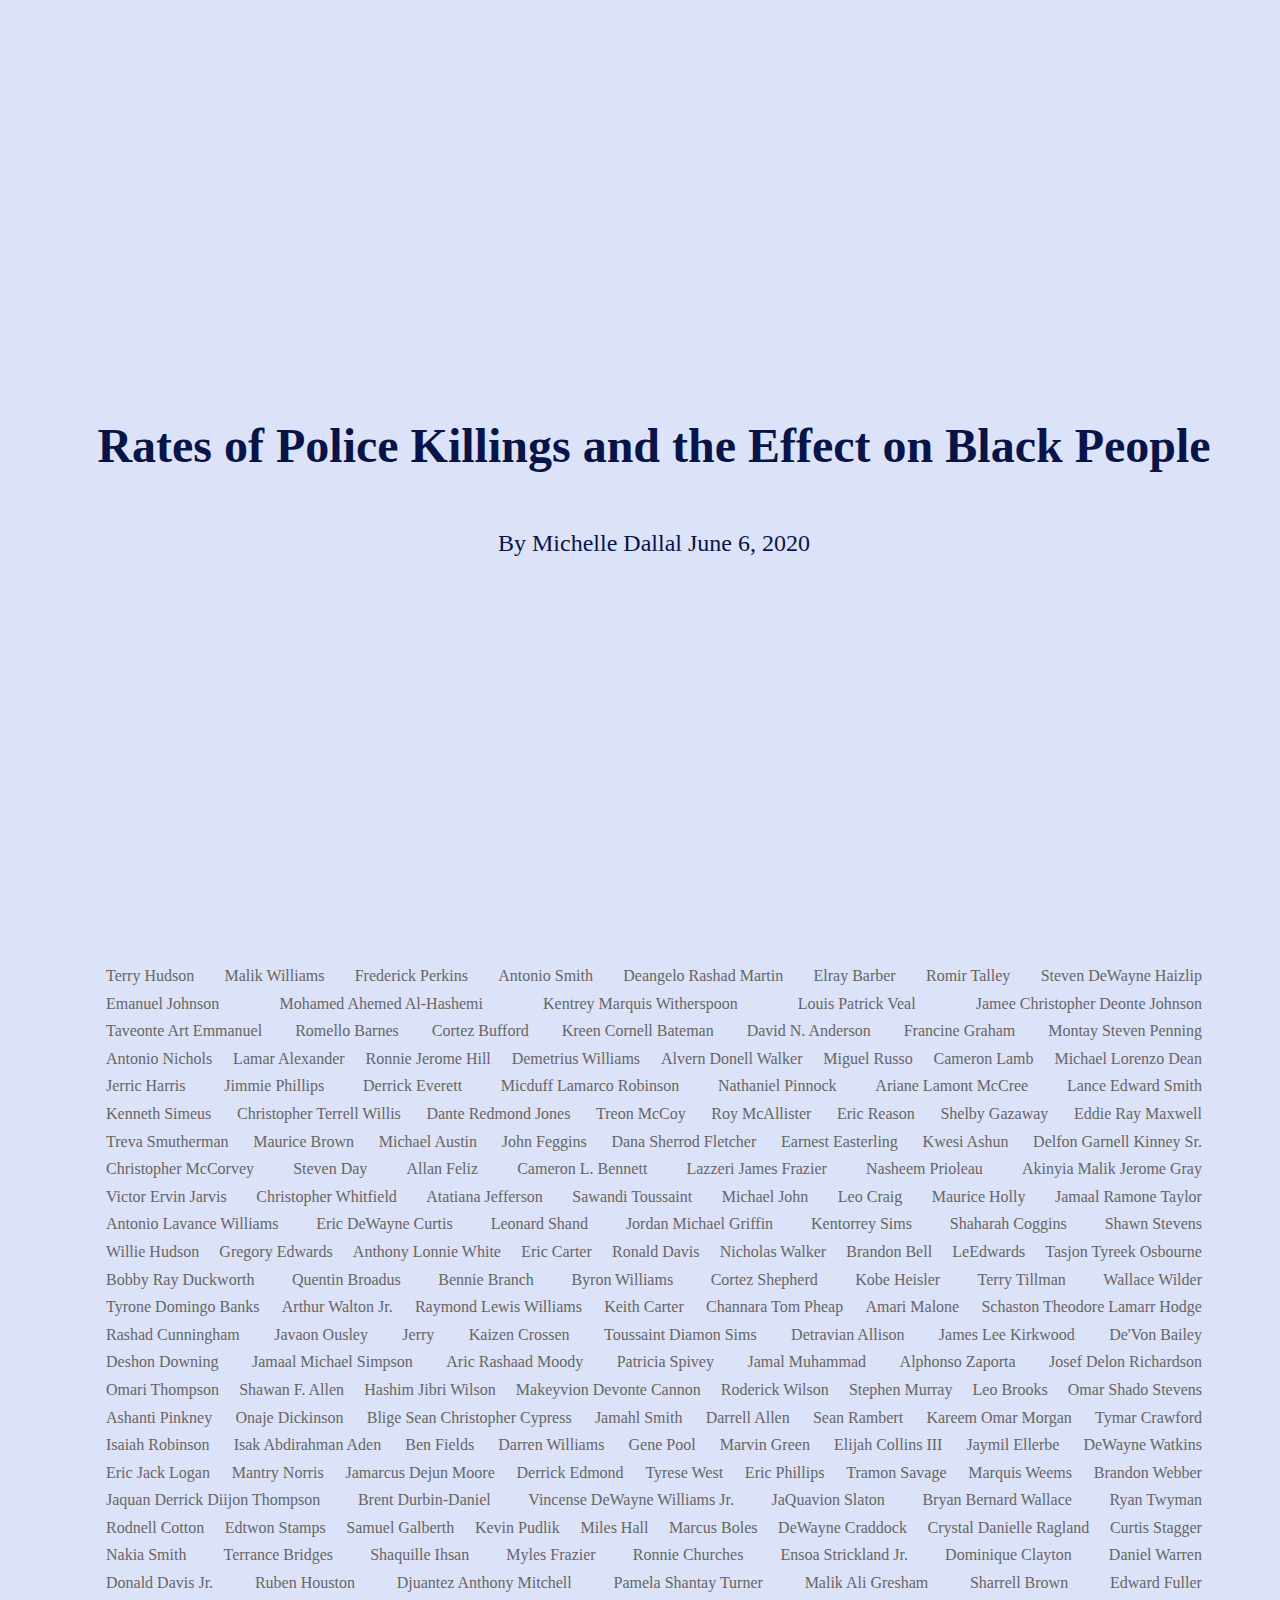
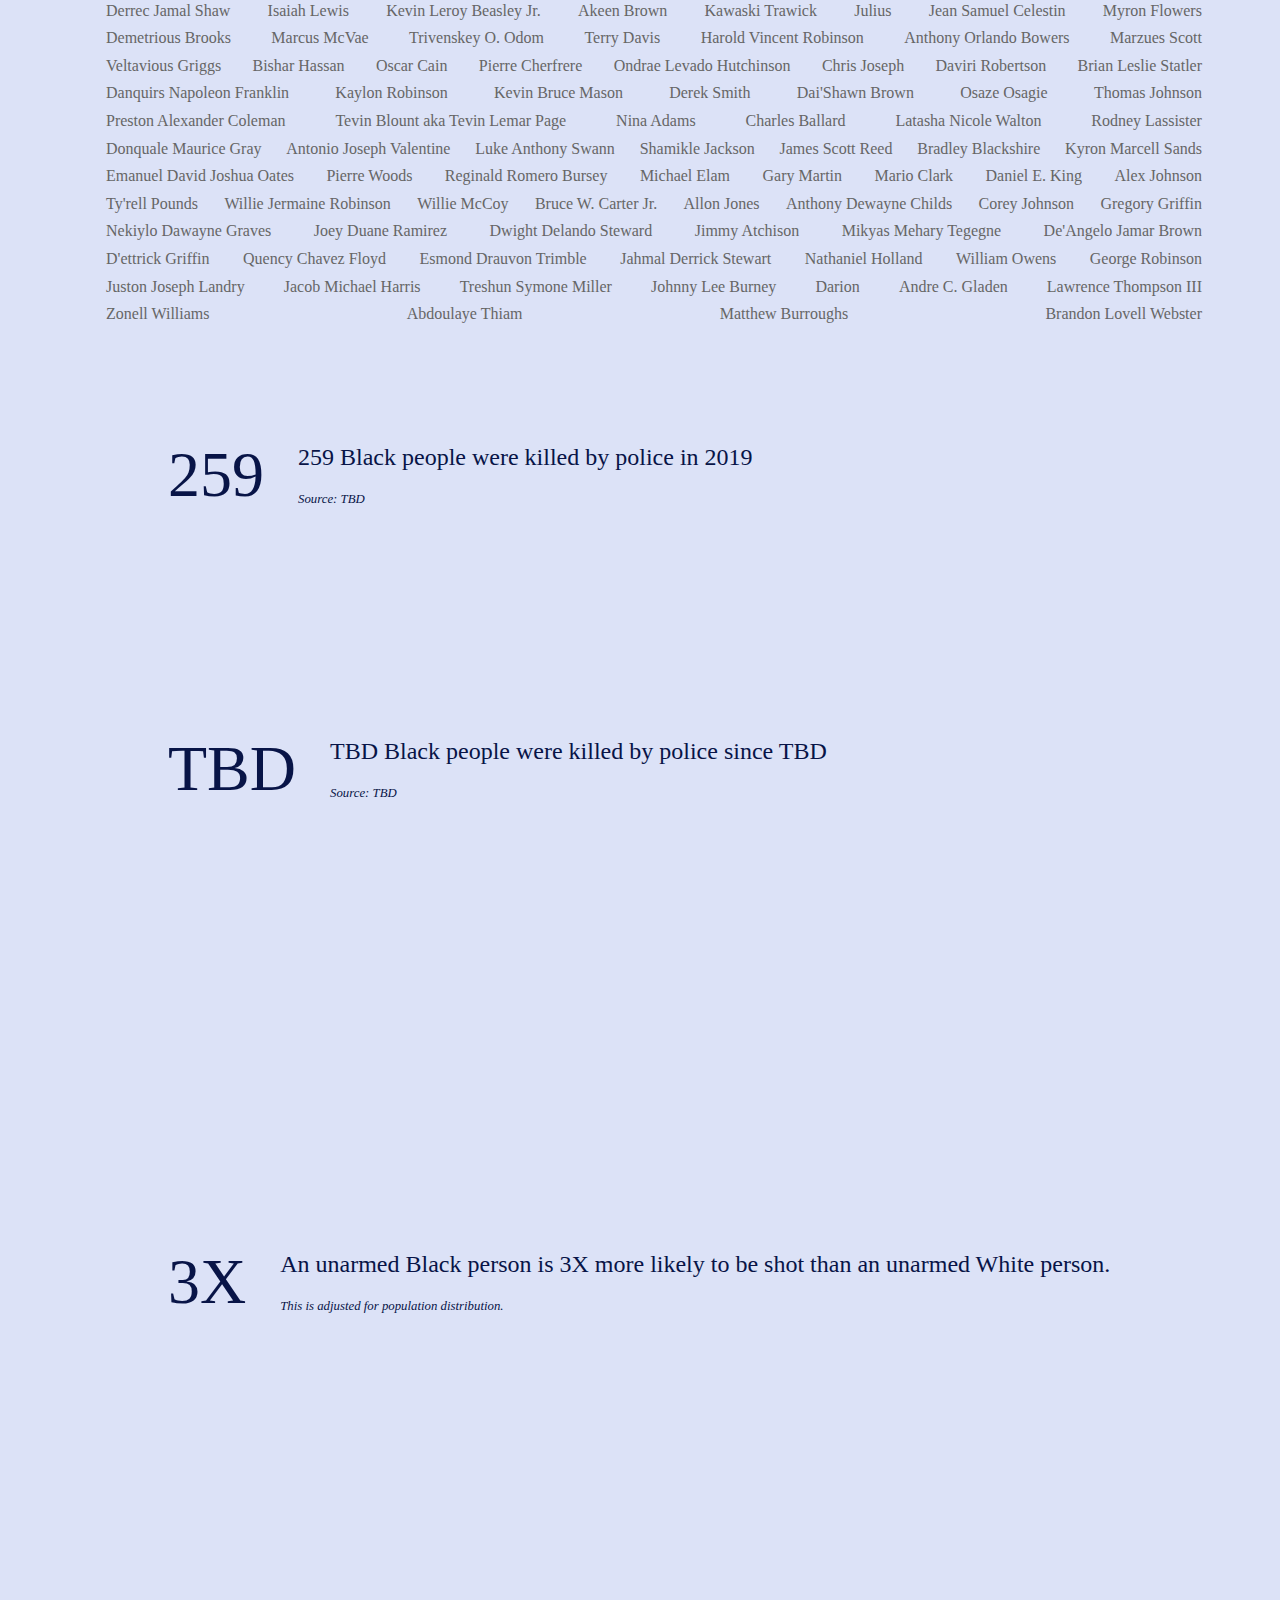
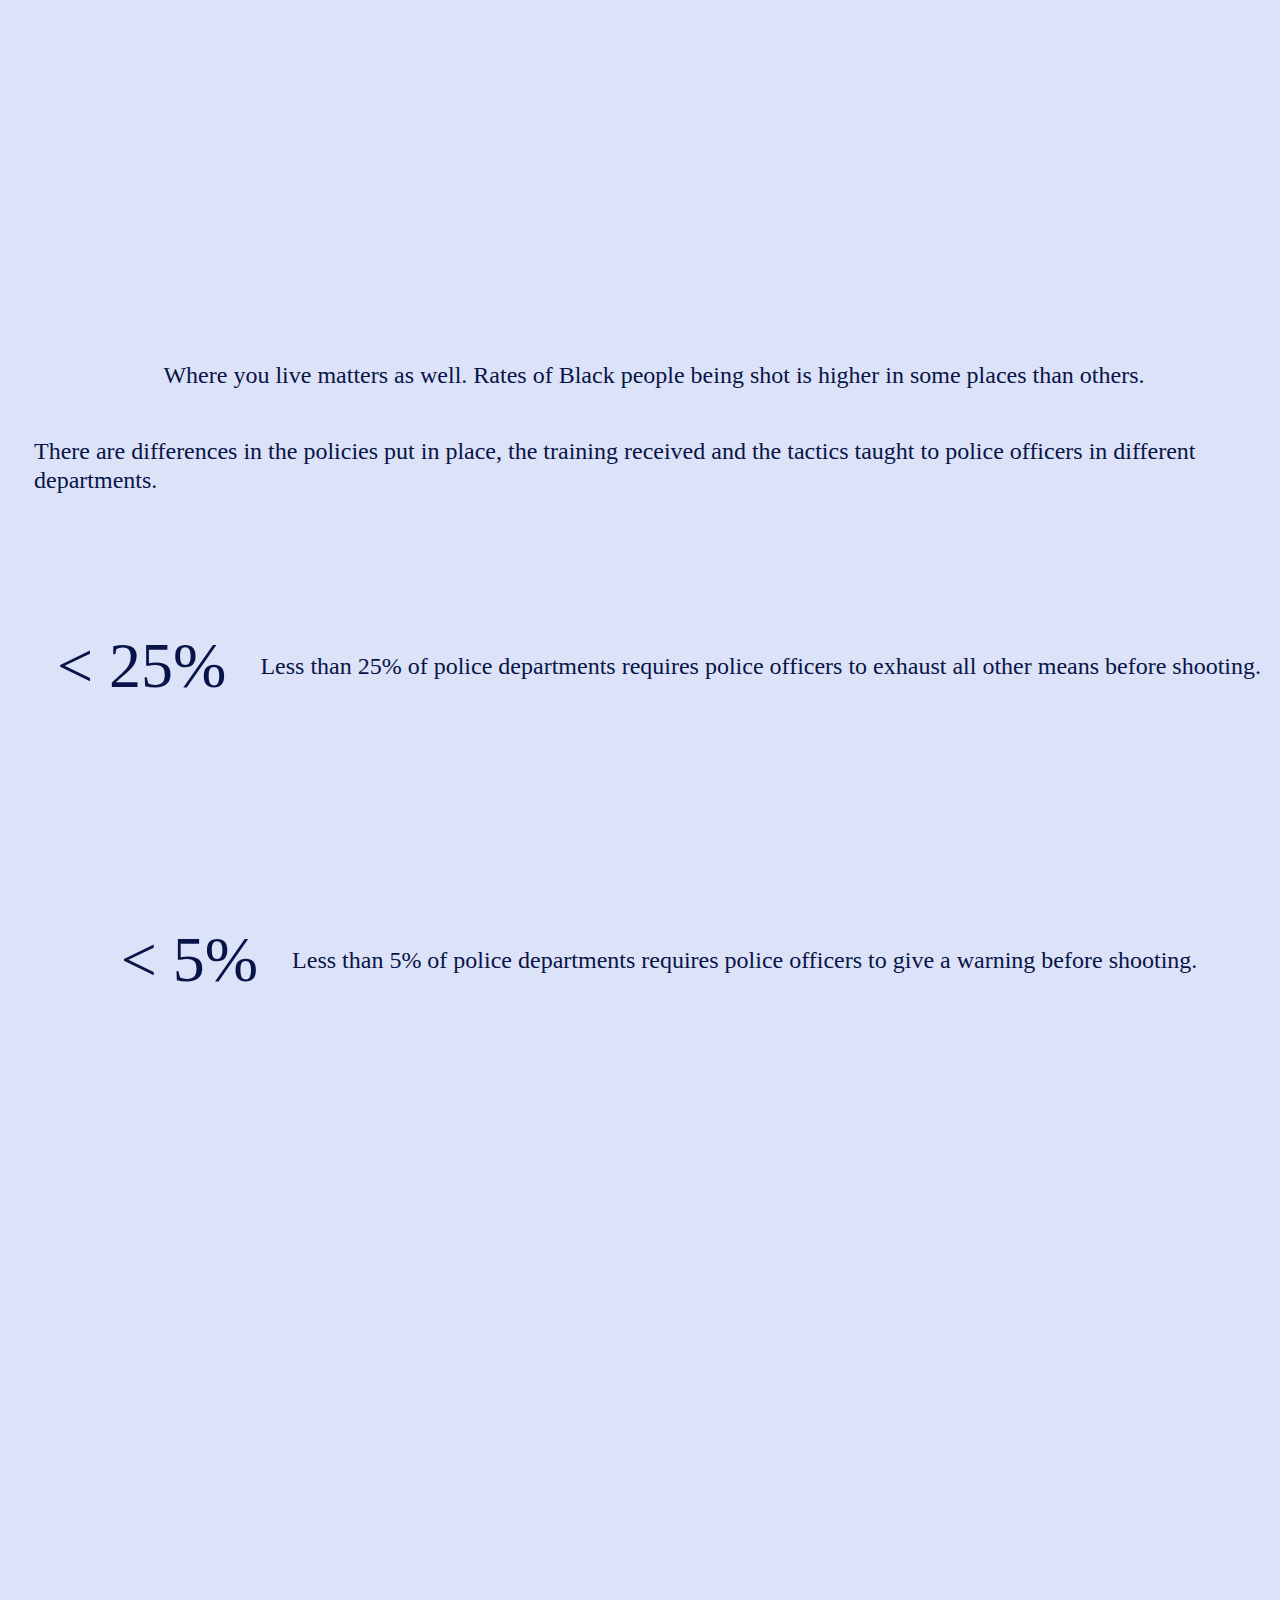
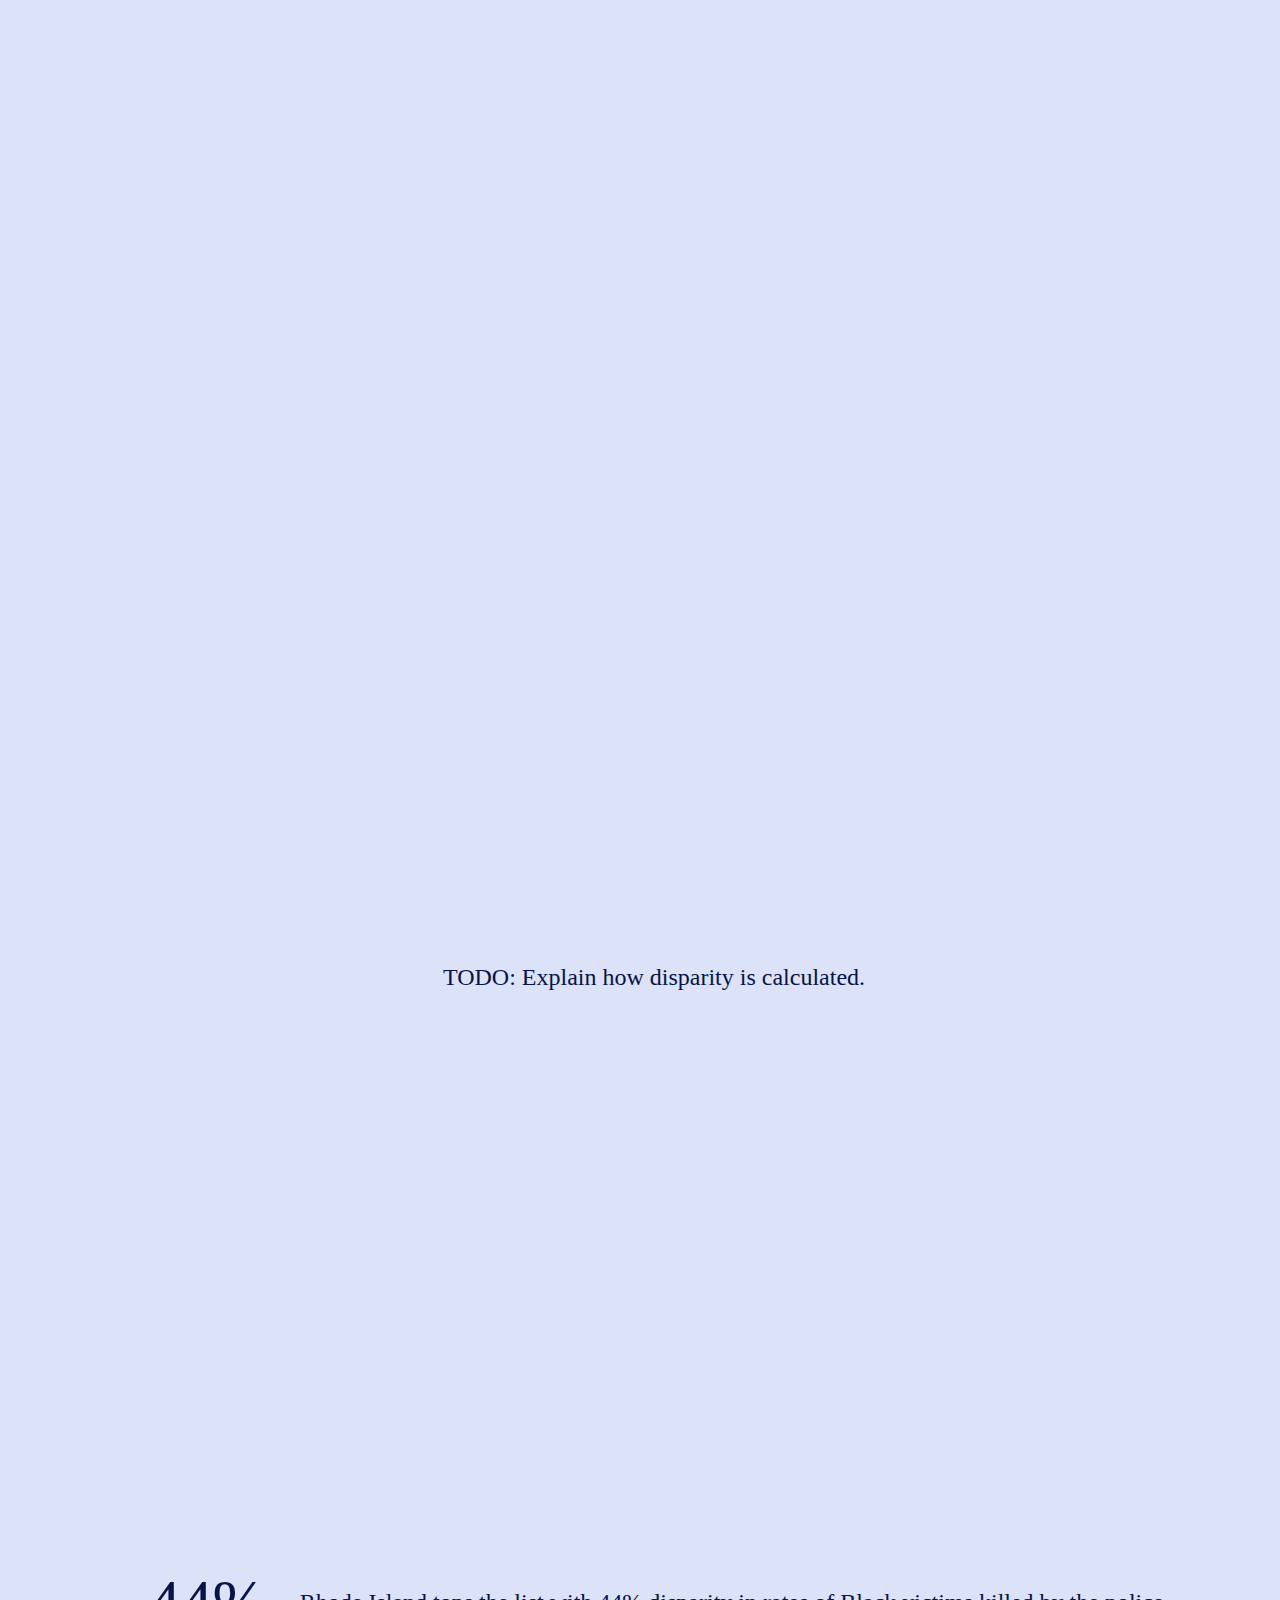
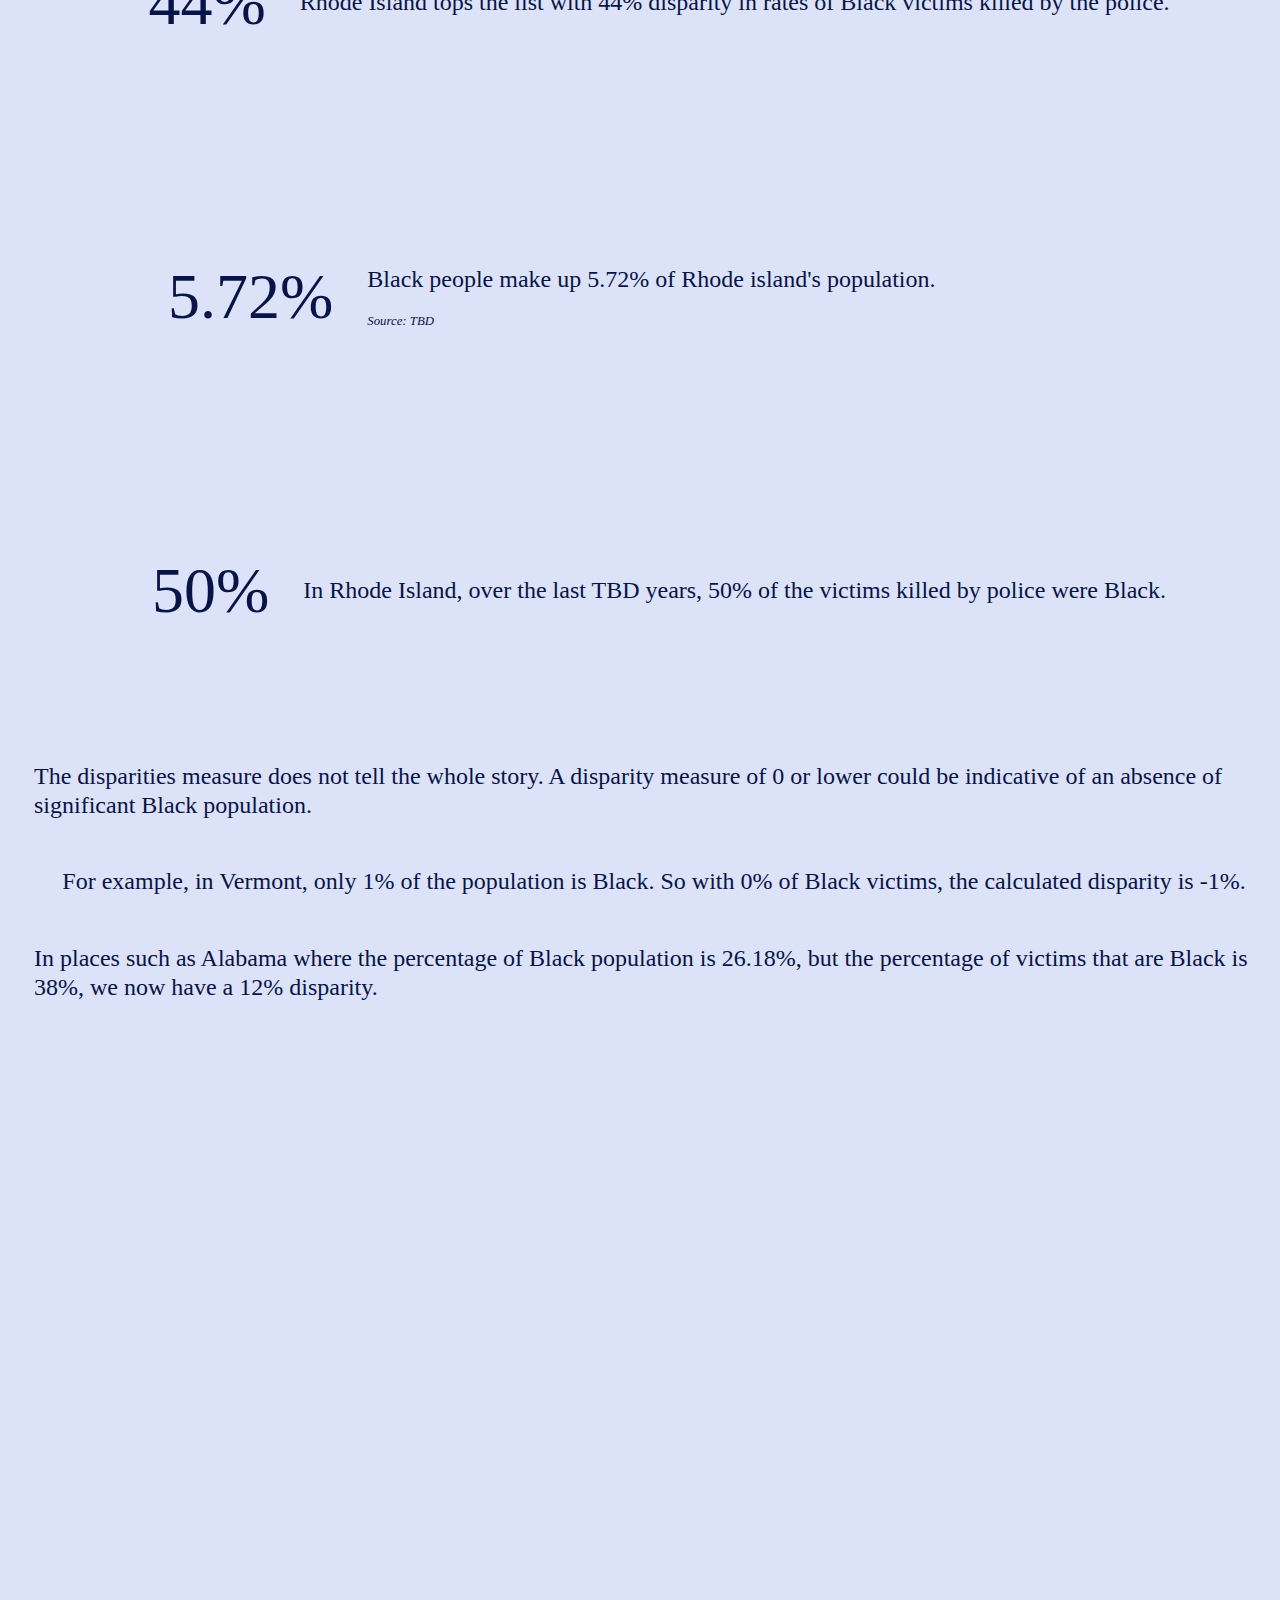
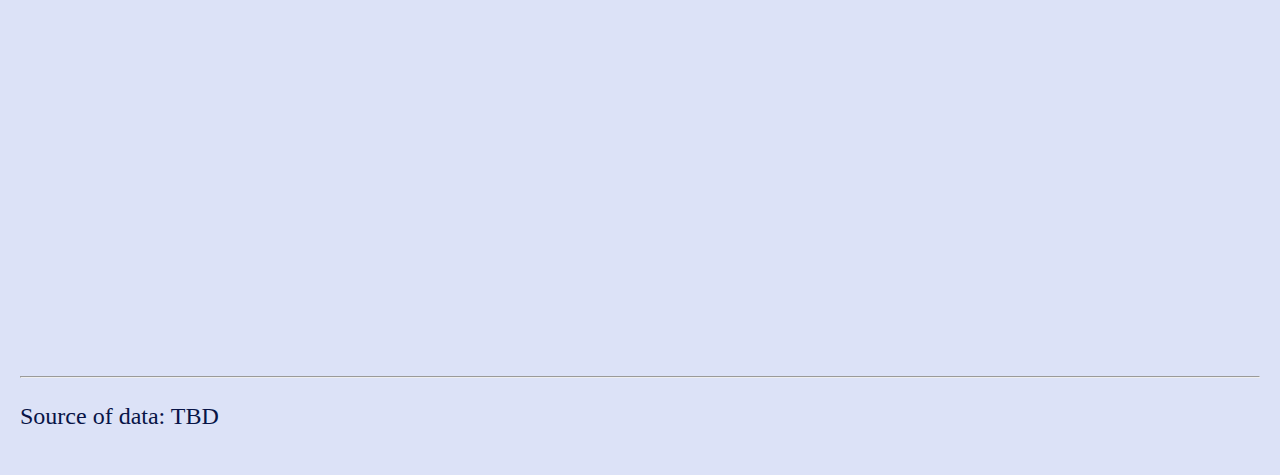
==== index.html @ e7ee2ba1 "Changes" ====
<!DOCTYPE html>
<html lang="en" dir="ltr">
  <head>
    <meta charset="utf-8">
    <title>Rates of Police Killings and the Effect on Black People</title>
    <link rel="stylesheet" href="./css/styles.css">
    <script src="./js/script.js" charset="utf-8"></script>
  </head>
  <body>
    <section class="slide">
      <h1>Rates of Police Killings and the Effect on Black People</h1>
      <p class="byline">By Michelle Dallal June 6, 2020</p>
    </section>
    <section class="slide">
      <div id="nameroll"></div>
      <div class="stats">
        <div class="big-number">259</div>
        <div class="finding">
          <p>259 Black people were killed by police in 2019</p>
          <p class="footnote">Source: TBD</p>
        </div>
      </div>
      <div class="stats">
        <div class="big-number">TBD</div>
        <div class="finding">
          <p>TBD Black people were killed by police since TBD</p>
          <p class="footnote">Source: TBD</p>
        </div>
      </div>
    </section>
    <section class="slide">
     <div class="stats">
       <div class="big-number">3X</div>
       <div class="finding">
         <p>An unarmed Black person is 3X more likely to be shot than an unarmed White person.</p>
         <p class="footnote">This is adjusted for population distribution.</p>
       </div>
     </div>
      <iframe title="Unarmed or Armed by Race" aria-label="chart" id="datawrapper-chart-Phgy5" src="https://datawrapper.dwcdn.net/Phgy5/2/" scrolling="no" frameborder="0" style="width: 0; min-width: 100% !important; border: none;" height="223"></iframe>
      <script type="text/javascript">
        ! function() {
          "use strict";
          window.addEventListener("message", (function(a) {
            if (void 0 !== a.data["datawrapper-height"])
              for (var e in a.data["datawrapper-height"]) {
                var t = document.getElementById("datawrapper-chart-" + e) || document.querySelector("iframe[src*='" + e + "']");
                t && (t.style.height = a.data["datawrapper-height"][e] + "px")
              }
          }))
        }();
      </script>
    </section>
   <section class="slide">
     <p>Where you live matters as well. Rates of Black people being shot is higher in some places than others.</p>
     <p>There are differences in the policies put in place, the training received and the tactics taught to police officers in different departments.</p>
     <div class="stats">
       <div class="big-number">< 25%</div>
       <div class="finding">
         <p>Less than 25% of police departments requires police officers to exhaust all other means before shooting.</p>
       </div>
     </div>
     <div class="stats">
       <div class="big-number">< 5%</div>
       <div class="finding">
         <p>Less than 5% of police departments requires police officers to give a warning before shooting.</p>
       </div>
     </div>
    </section>
      <section class="slide">
      <iframe title="Black Population Compared to State Population" aria-label="chart" id="datawrapper-chart-8T4kw" src="https://datawrapper.dwcdn.net/8T4kw/2/" scrolling="no" frameborder="0" style="width: 0; min-width: 100% !important; border: none;"
      height="537"></iframe>
    <script type="text/javascript">
      ! function() {
        "use strict";
        window.addEventListener("message", (function(a) {
          if (void 0 !== a.data["datawrapper-height"])
            for (var e in a.data["datawrapper-height"]) {
              var t = document.getElementById("datawrapper-chart-" + e) || document.querySelector("iframe[src*='" + e + "']");
              t && (t.style.height = a.data["datawrapper-height"][e] + "px")
            }
        }))
      }();
    </script>
  </section>
  <section class="slide">
    <p>TODO: Explain how disparity is calculated.</p>
  </section>
  <section class="slide">
    <div class="stats">
      <div class="big-number">44%</div>
      <div class="finding">
        <p>Rhode Island tops the list with 44% disparity in rates of Black victims killed by the police.</p>
      </div>
    </div>
    <div class="stats">
      <div class="big-number">5.72%</div>
      <div class="finding">
        <p>Black people make up 5.72% of Rhode island's population.</p>
        <p class="footnote">Source: TBD</p>
      </div>
    </div>
    <div class="stats">
      <div class="big-number">50%</div>
      <div class="finding">
        <p>In Rhode Island, over the last TBD years, 50% of the victims killed by police were Black.</p>
      </div>
    </div>
    <p>The disparities measure does not tell the whole story. A disparity measure of 0 or lower could be indicative of an absence of significant Black population.</p>
    <p> For example, in Vermont, only 1% of the population is Black. So with 0% of Black victims, the calculated disparity is -1%. </p>
    <p>In places such as Alabama where the percentage of Black population is 26.18%, but the percentage of victims that are Black is 38%, we now have a 12% disparity.</p>
    </section>
    <section class="slide">
    <iframe title="Percent of Black Population vs Black Victims and the Disparity" aria-label="Dot Plot" id="datawrapper-chart-HoPaN" src="https://datawrapper.dwcdn.net/HoPaN/2/" scrolling="no" frameborder="0" style="width: 0; min-width: 100% !important; border: none;"
      height="139"></iframe>
    <script type="text/javascript">
      ! function() {
        "use strict";
        window.addEventListener("message", (function(a) {
          if (void 0 !== a.data["datawrapper-height"])
            for (var e in a.data["datawrapper-height"]) {
              var t = document.getElementById("datawrapper-chart-" + e) || document.querySelector("iframe[src*='" + e + "']");
              t && (t.style.height = a.data["datawrapper-height"][e] + "px")
            }
        }))
      }();
    </script>
  </section>
  <hr>
  <p>Source of data: TBD</p>
  </body>
</html>
---- css/styles.css ----
body {
  background: #DCE2F7;
  margin: 0;
  padding: 20px;
  color: #081447;
}

.slide {
  min-height: 100vh;
  width: 100%;
  display: flex;
  align-items: center;
  flex-direction: column;
  justify-content: center;
  padding: 14px;
}

h1 {
  font-size: 3em;
}

p {
  font-size: 1.5em;
  line-height: 1.2em;
}

#nameroll {
  width: 90%;
  display: flex;
  align-items: center;
  flex-direction: row;
  justify-content: space-between;
  flex-wrap: wrap;
}

p.names {
  color: #666;
  padding: 5px 10px;
  margin: 0;
  line-height: 1.1em;
  font-size: 1em;
}

p.names.hidden {
  opacity: 0
}

p.names.fade-in {
  animation: fadeIn ease 10s;
  -webkit-animation: fadeIn ease 10s;
  -moz-animation: fadeIn ease 10s;
  -o-animation: fadeIn ease 10s;
  -ms-animation: fadeIn ease 10s;
  animation-fill-mode: forwards;
}

@keyframes fadeIn {
  0% {
    opacity: 0;
  }

  100% {
    opacity: 1;
  }
}

div.stats {
  min-width: 80%;
  display: flex;
  align-items: center;
  flex-direction: row;
  margin: 100px 0;
}

div.stats div.big-number {
  font-size: 4em;
  white-space: nowrap;
  padding: 10px;
}

div.finding {
  padding: 10px 0 10px 24px;
  margin: 0;
  /* align-self: center; */
}

div.finding p {
  margin: 0;
}

div.finding p.footnote {
  font-size: 0.8em;
  font-style: italic;
  margin-top: 20px;
}
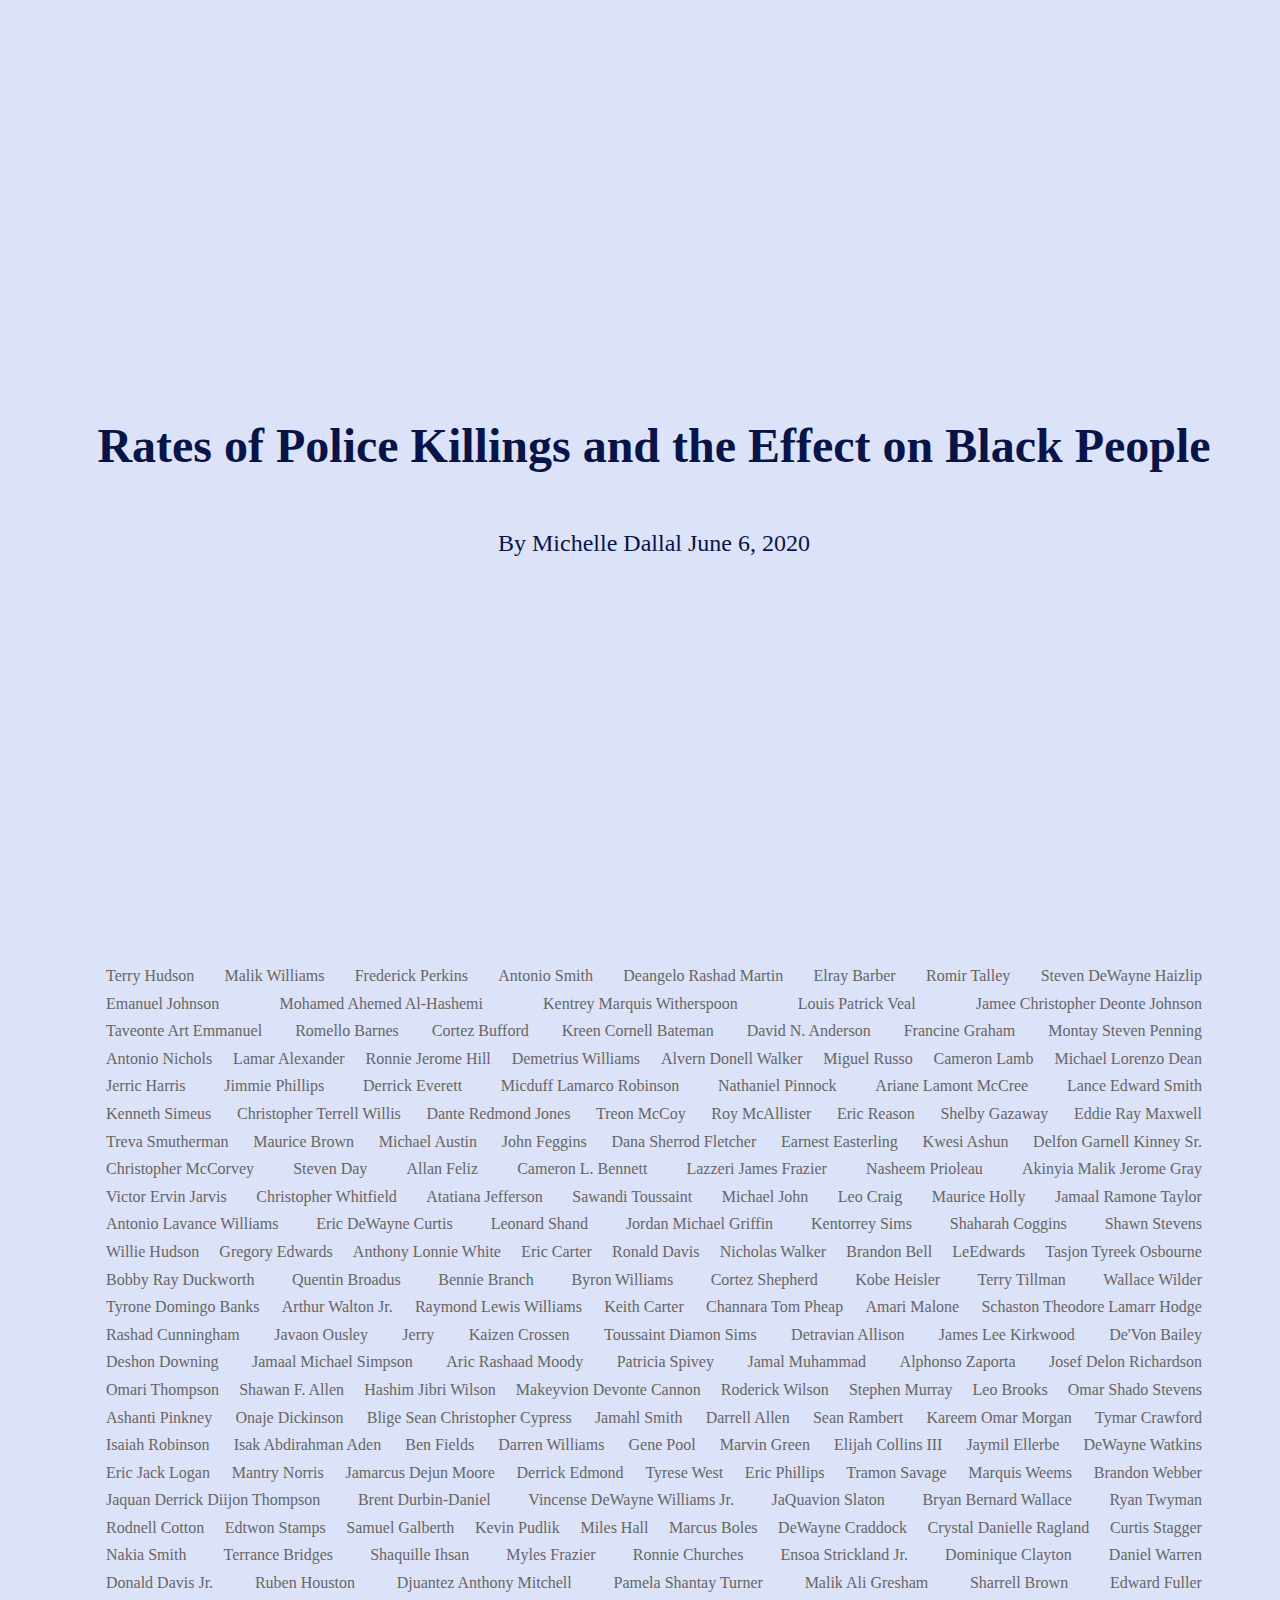
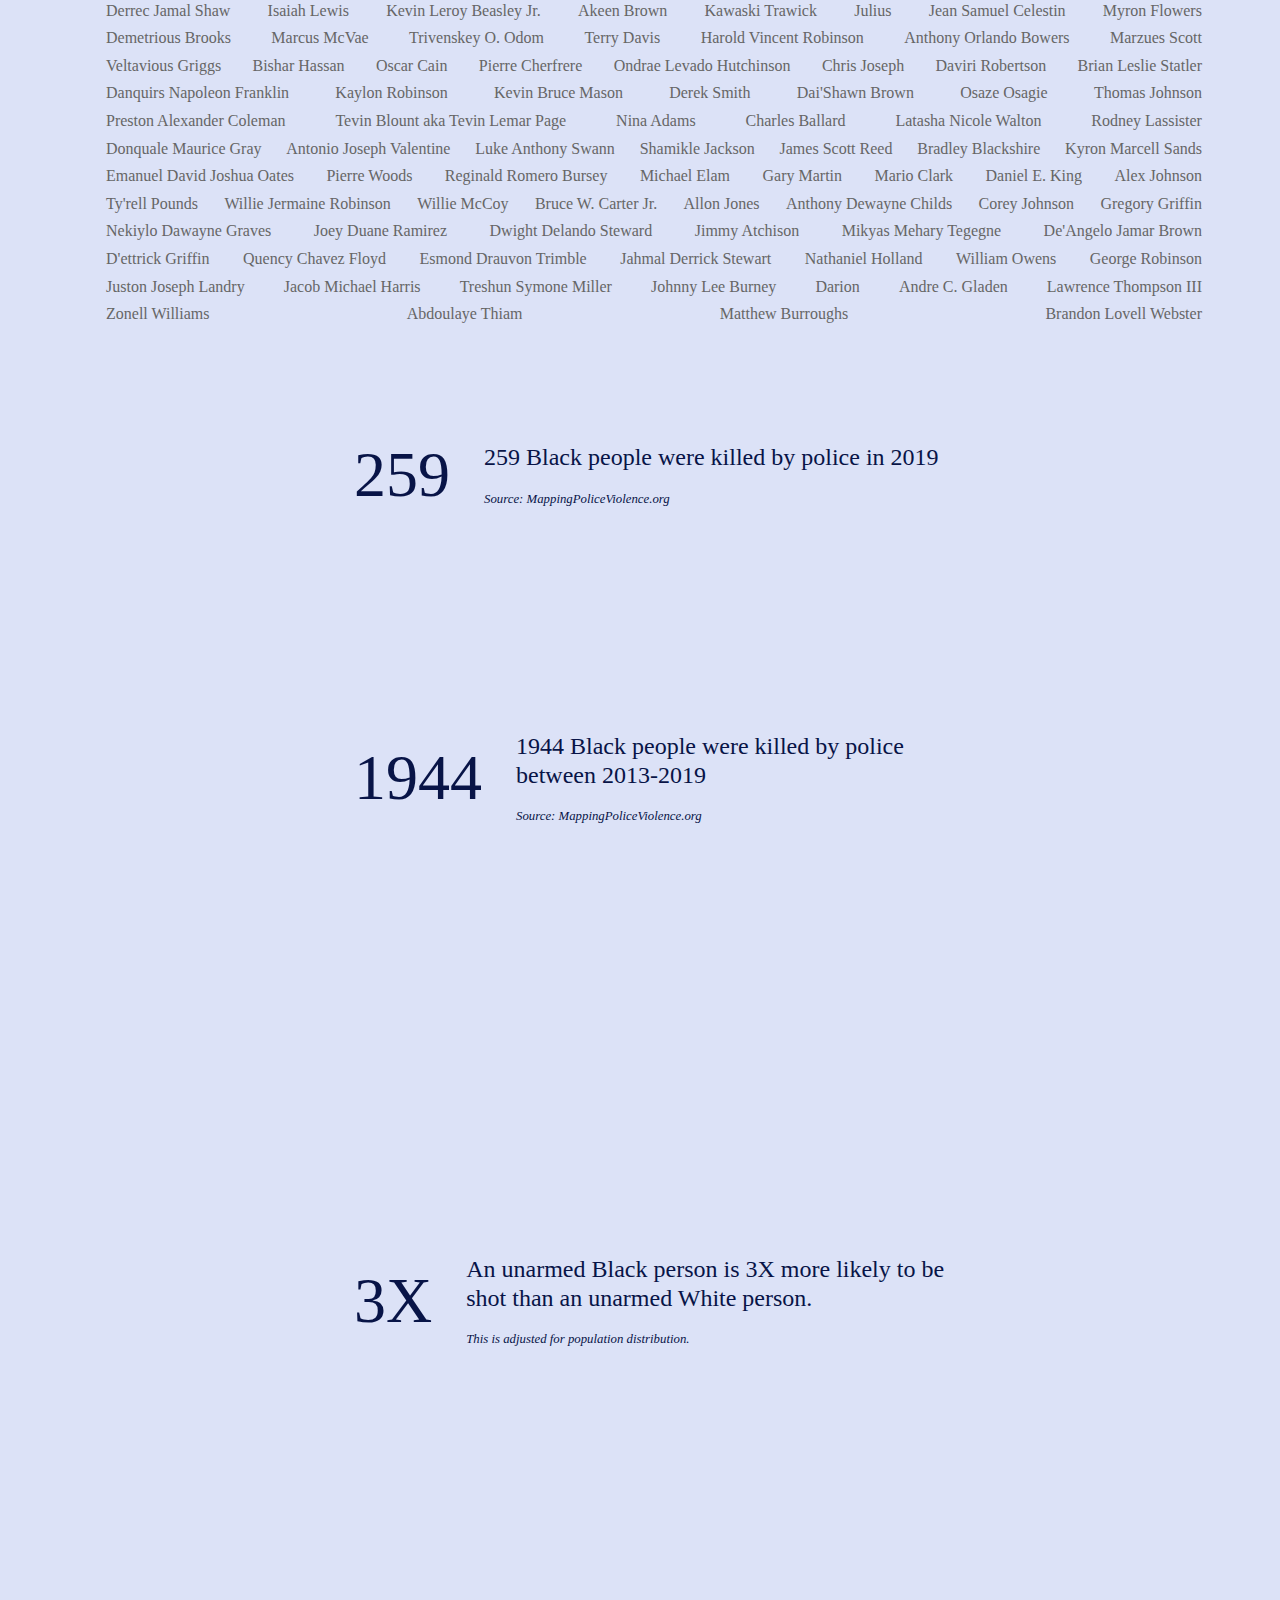
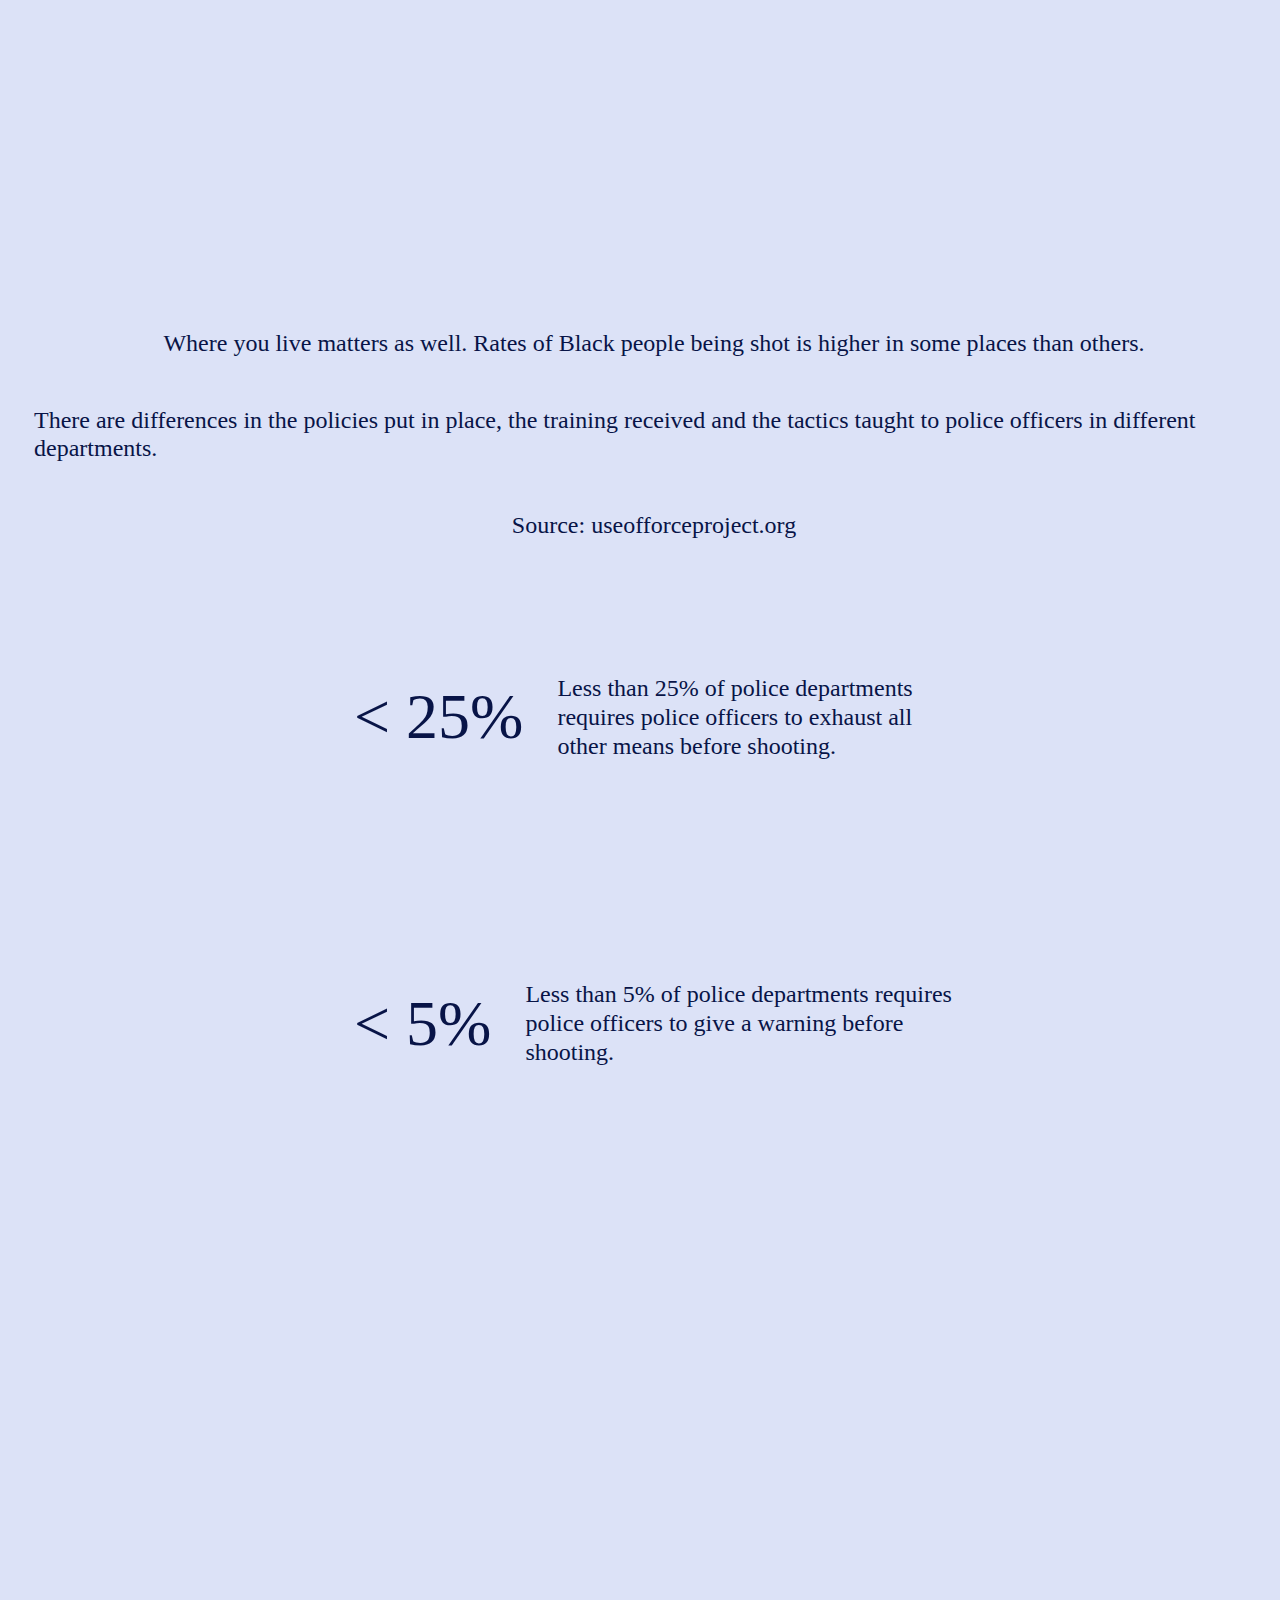
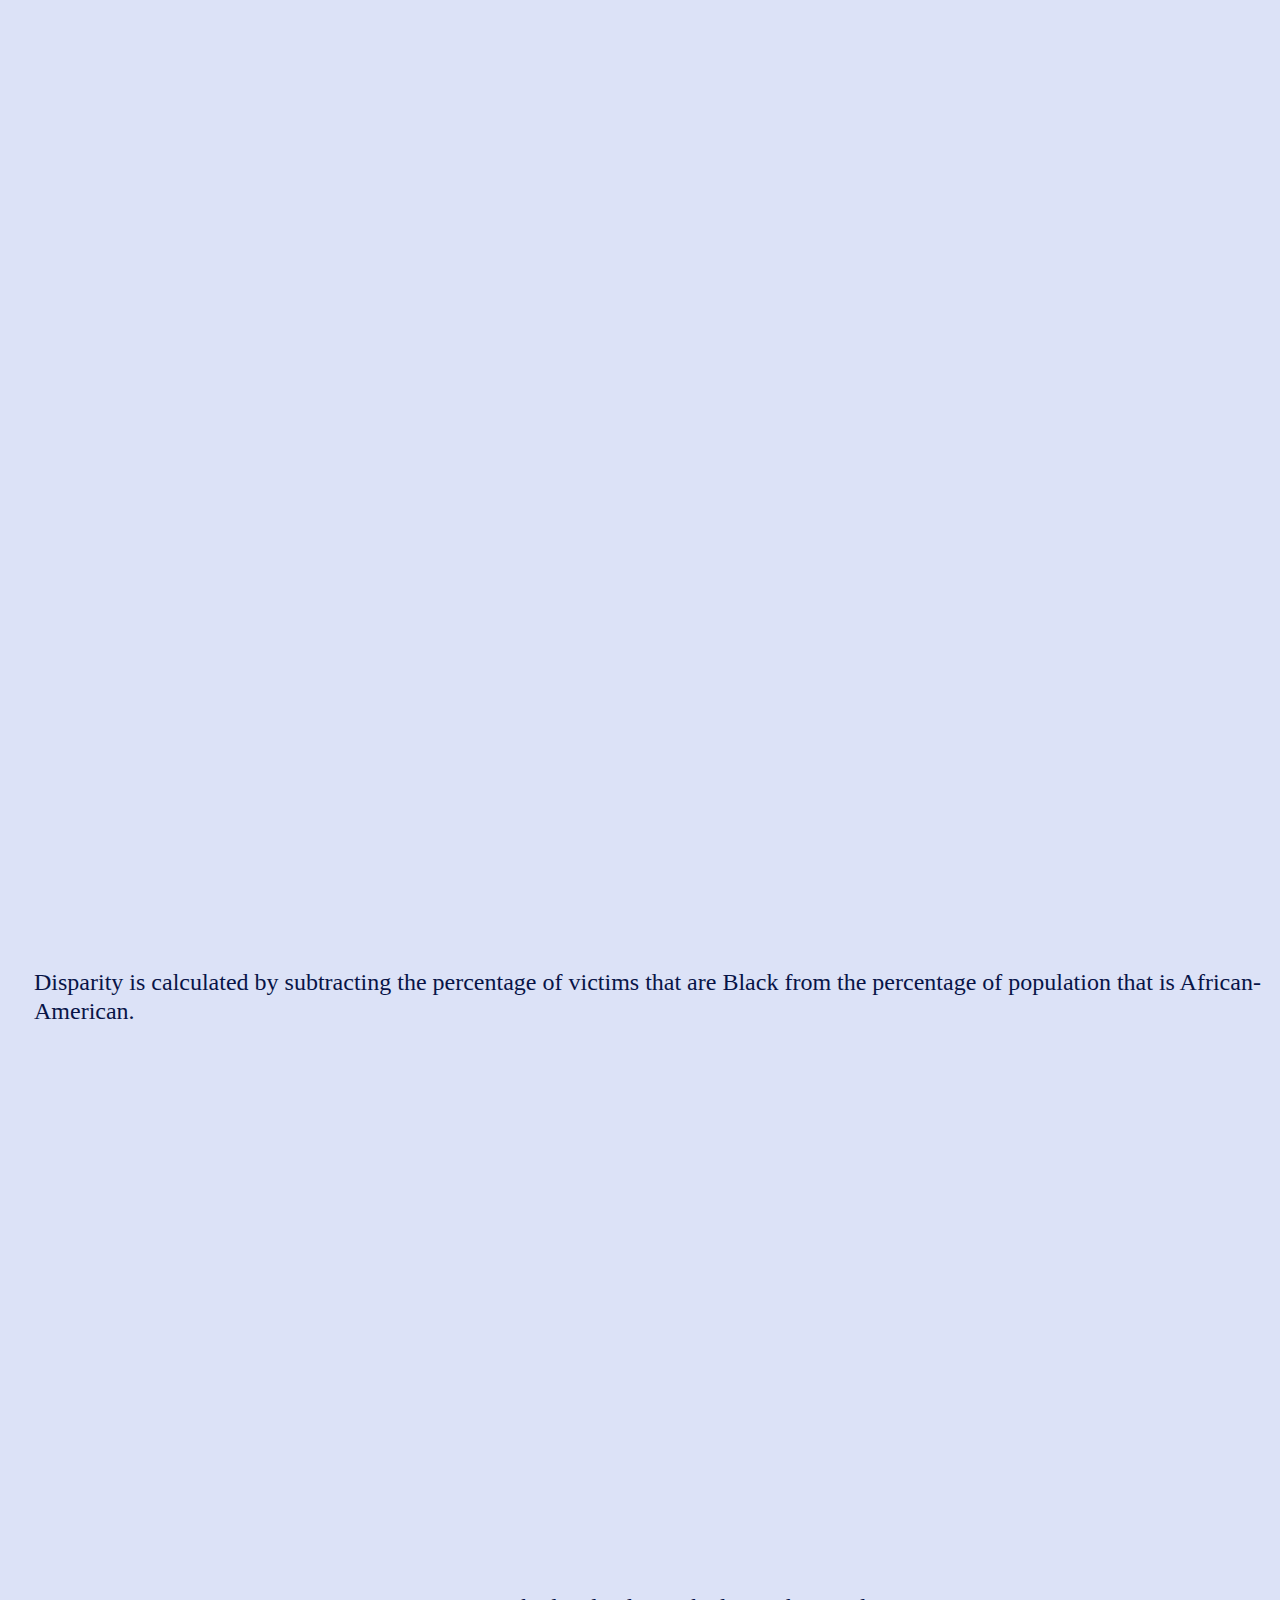
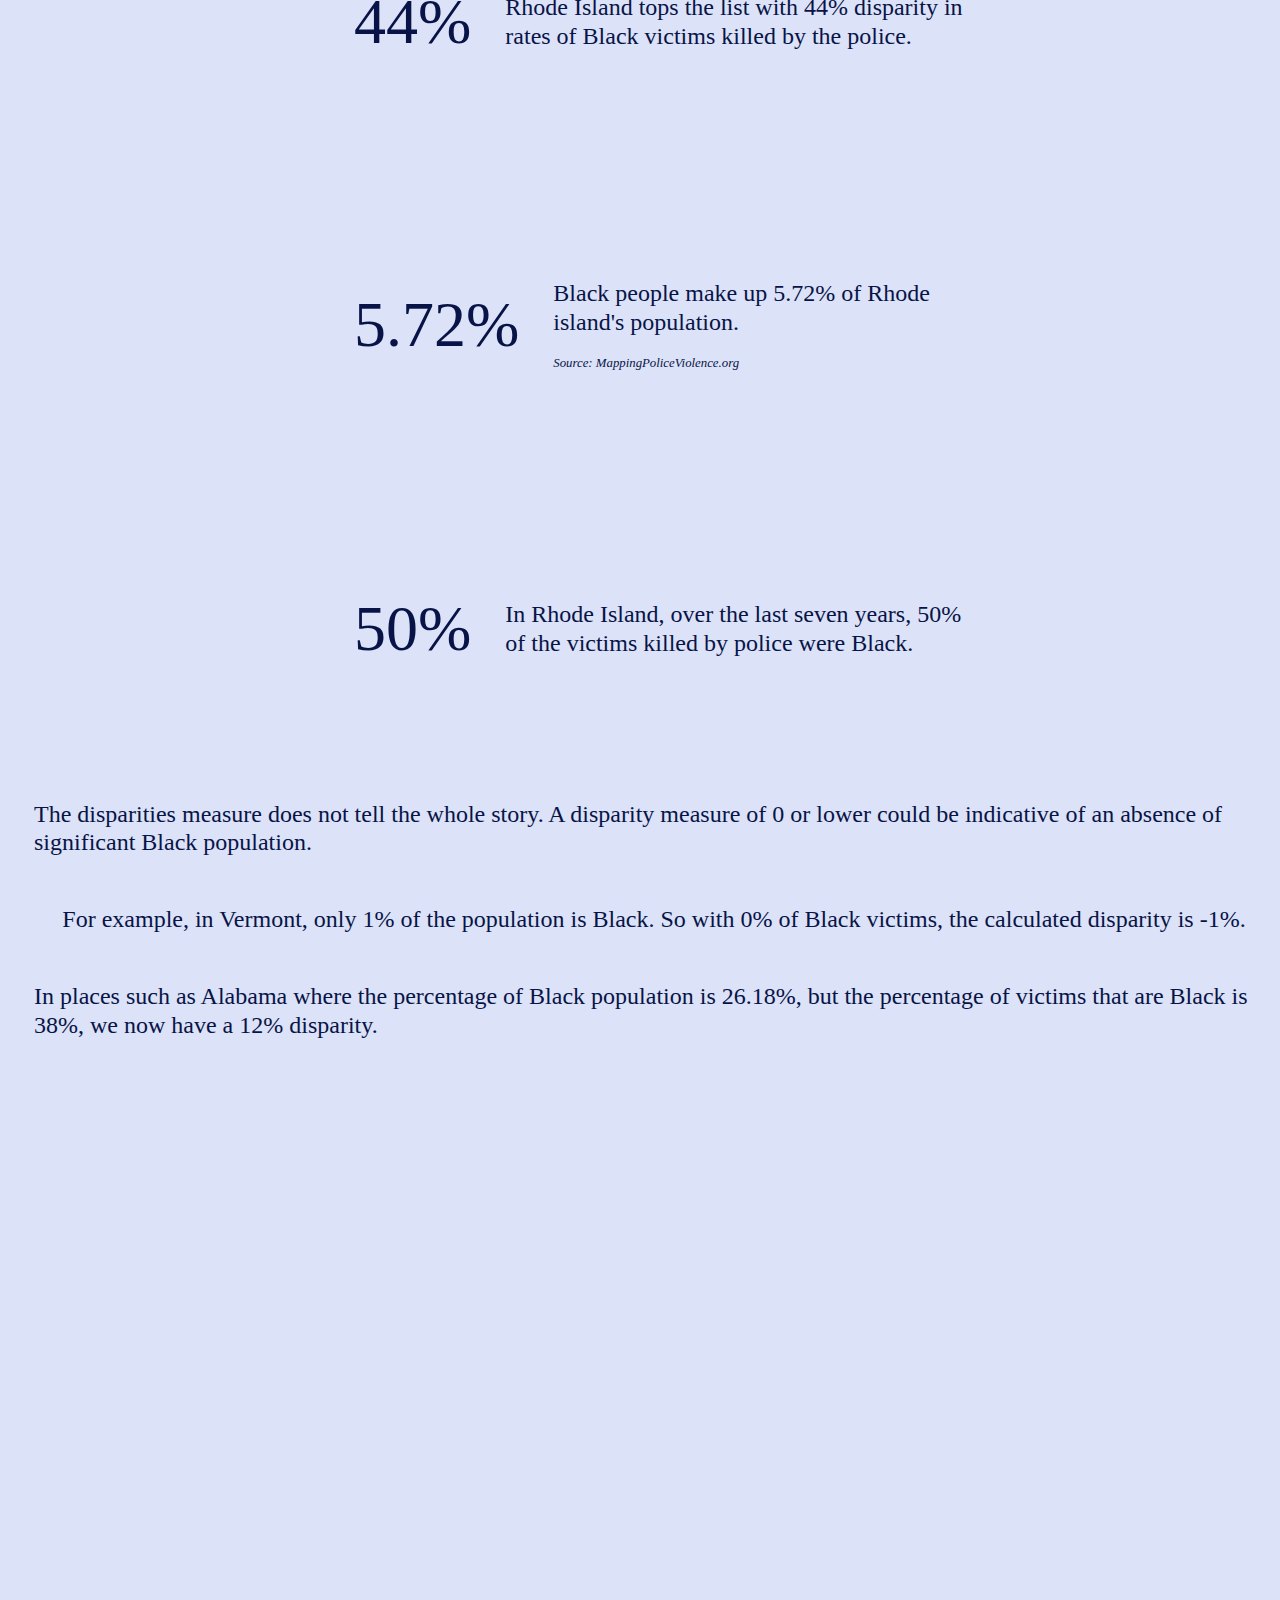
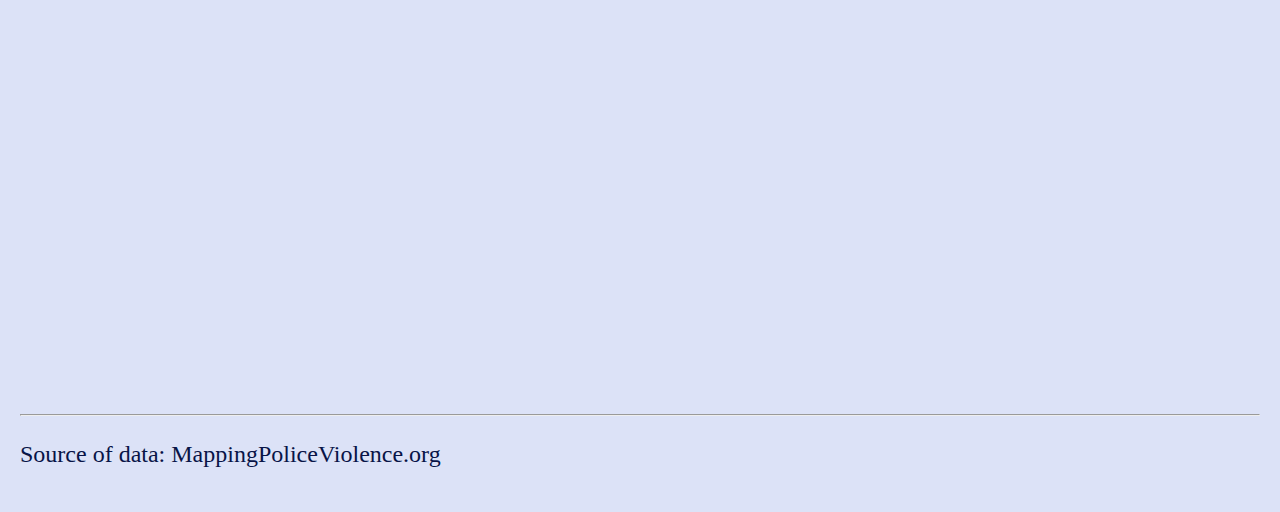
==== commit b68866c7: "Update index.html" ====
--- a/index.html
+++ b/index.html
@@ -17,14 +17,14 @@
         <div class="big-number">259</div>
         <div class="finding">
           <p>259 Black people were killed by police in 2019</p>
-          <p class="footnote">Source: TBD</p>
+          <p class="footnote">Source: MappingPoliceViolence.org</p>
         </div>
       </div>
       <div class="stats">
-        <div class="big-number">TBD</div>
+        <div class="big-number">1944</div>
         <div class="finding">
-          <p>TBD Black people were killed by police since TBD</p>
-          <p class="footnote">Source: TBD</p>
+          <p>1944 Black people were killed by police between 2013-2019</p>
+          <p class="footnote">Source: MappingPoliceViolence.org</p>
         </div>
       </div>
     </section>
@@ -53,6 +53,7 @@
    <section class="slide">
      <p>Where you live matters as well. Rates of Black people being shot is higher in some places than others.</p>
      <p>There are differences in the policies put in place, the training received and the tactics taught to police officers in different departments.</p>
+            <p class="footnote">Source: useofforceproject.org</p>
      <div class="stats">
        <div class="big-number">< 25%</div>
        <div class="finding">
@@ -83,7 +84,7 @@
     </script>
   </section>
   <section class="slide">
-    <p>TODO: Explain how disparity is calculated.</p>
+    <p>Disparity is calculated by subtracting the percentage of victims that are Black from the percentage of population that is African-American.</p>
   </section>
   <section class="slide">
     <div class="stats">
@@ -96,13 +97,13 @@
       <div class="big-number">5.72%</div>
       <div class="finding">
         <p>Black people make up 5.72% of Rhode island's population.</p>
-        <p class="footnote">Source: TBD</p>
+        <p class="footnote">Source: MappingPoliceViolence.org</p>
       </div>
     </div>
     <div class="stats">
       <div class="big-number">50%</div>
       <div class="finding">
-        <p>In Rhode Island, over the last TBD years, 50% of the victims killed by police were Black.</p>
+        <p>In Rhode Island, over the last seven years, 50% of the victims killed by police were Black.</p>
       </div>
     </div>
     <p>The disparities measure does not tell the whole story. A disparity measure of 0 or lower could be indicative of an absence of significant Black population.</p>
@@ -126,6 +127,6 @@
     </script>
   </section>
   <hr>
-  <p>Source of data: TBD</p>
+  <p>Source of data: MappingPoliceViolence.org</p> 
   </body>
 </html>
--- a/css/styles.css
+++ b/css/styles.css
@@ -65,7 +65,8 @@
 }
 
 div.stats {
-  min-width: 80%;
+  width: 50%;
+  min-width: 310px;
   display: flex;
   align-items: center;
   flex-direction: row;
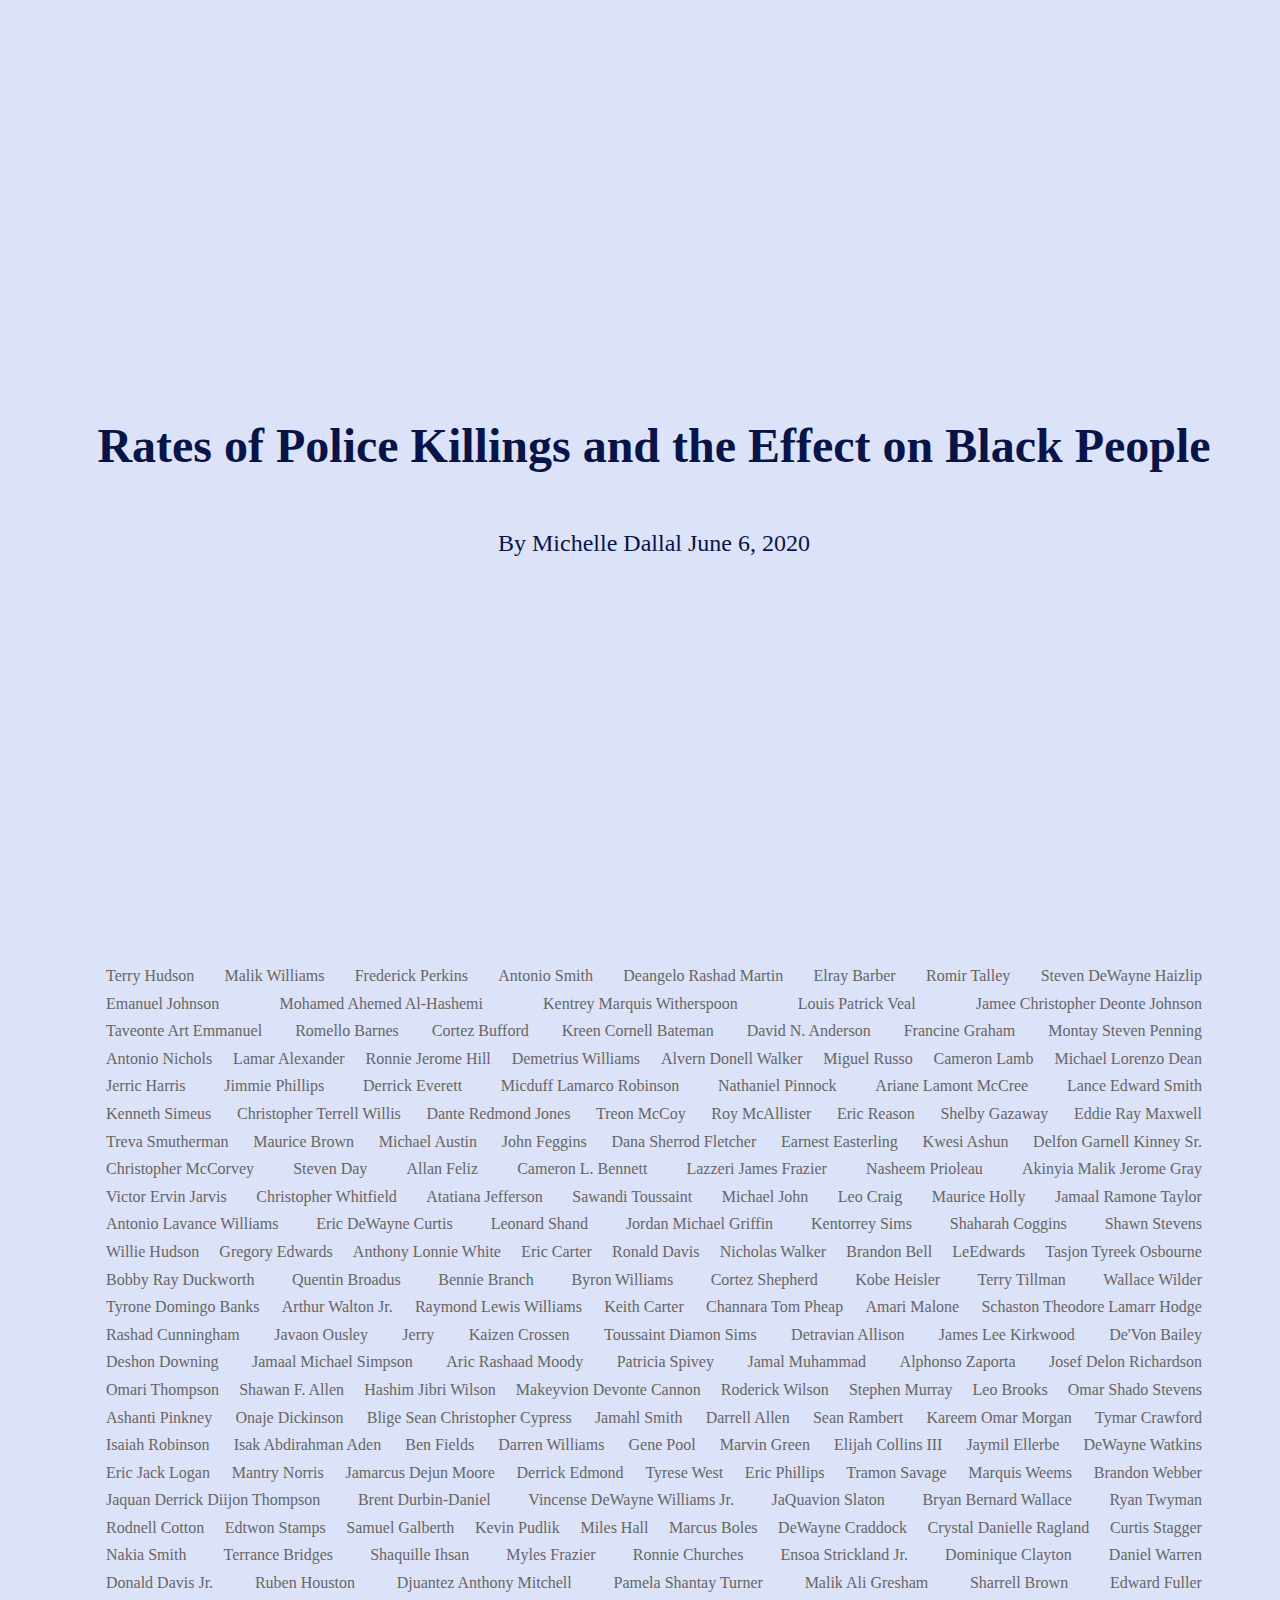
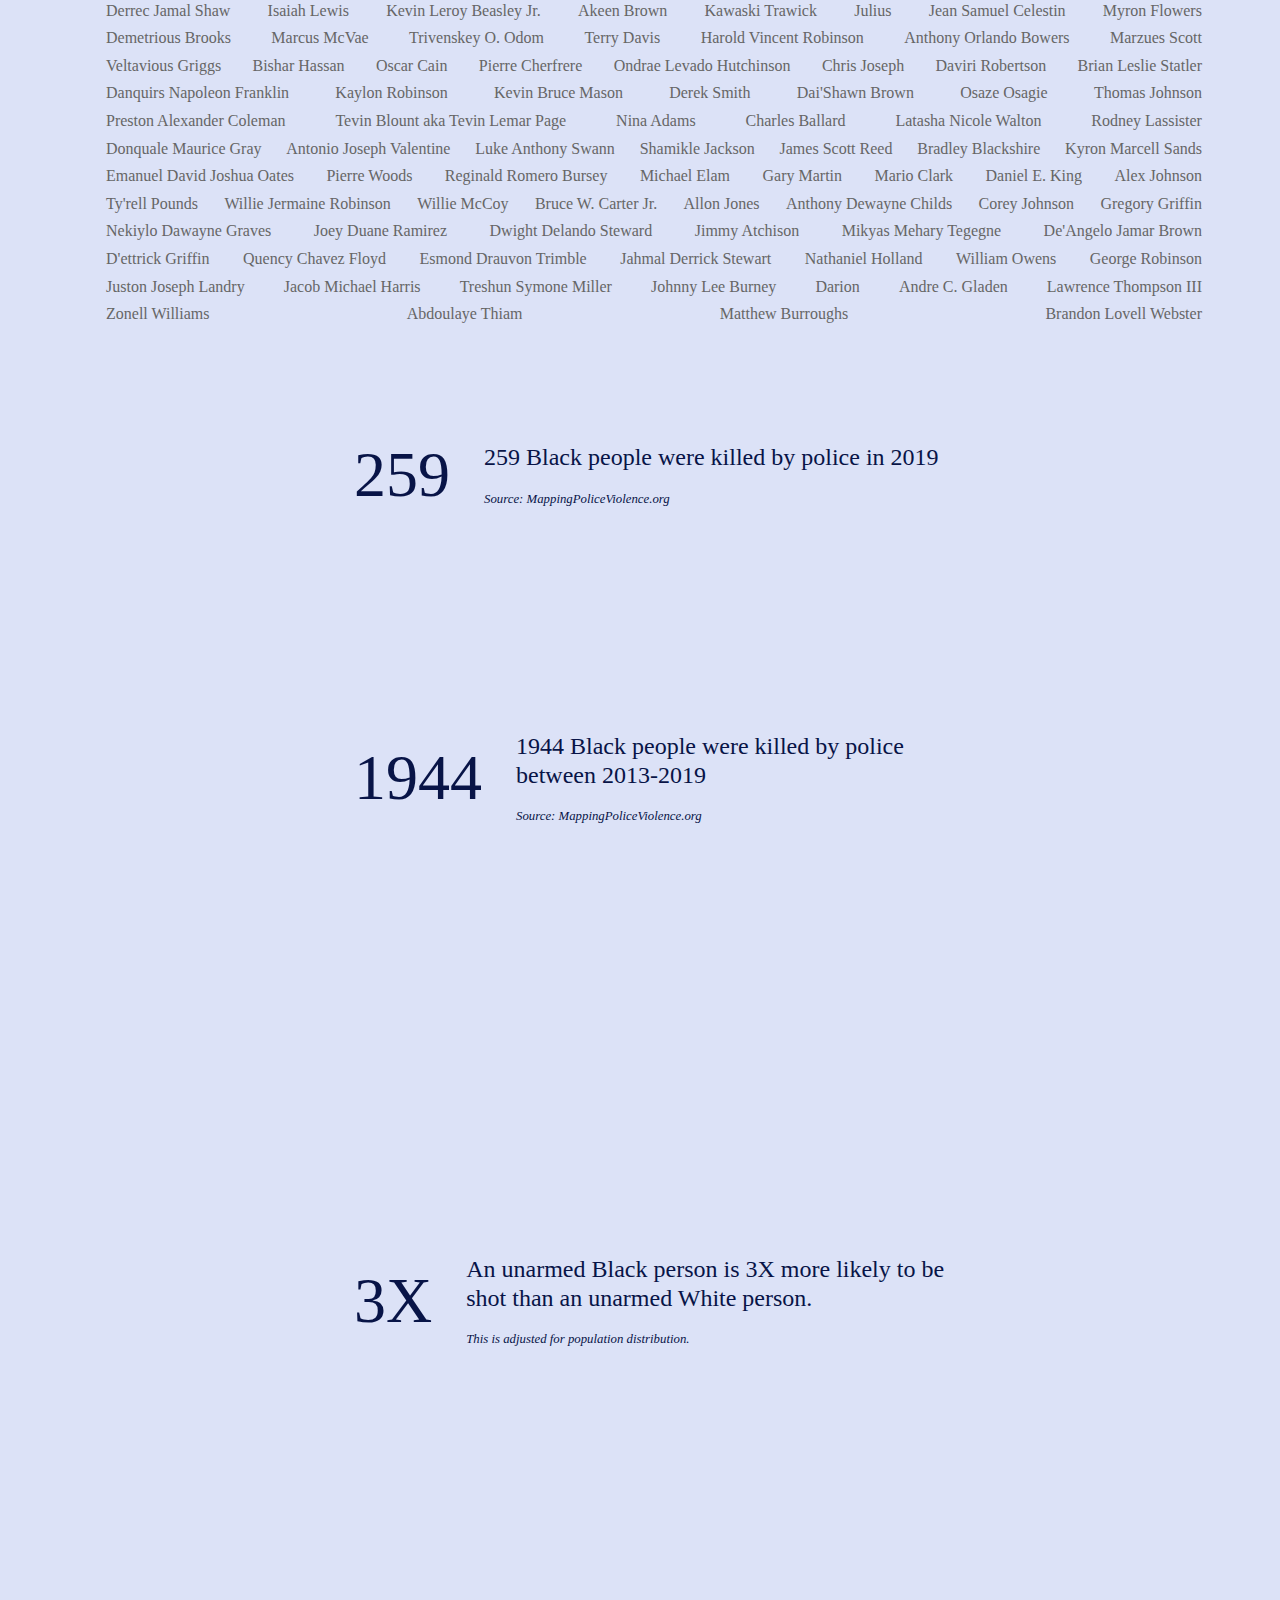
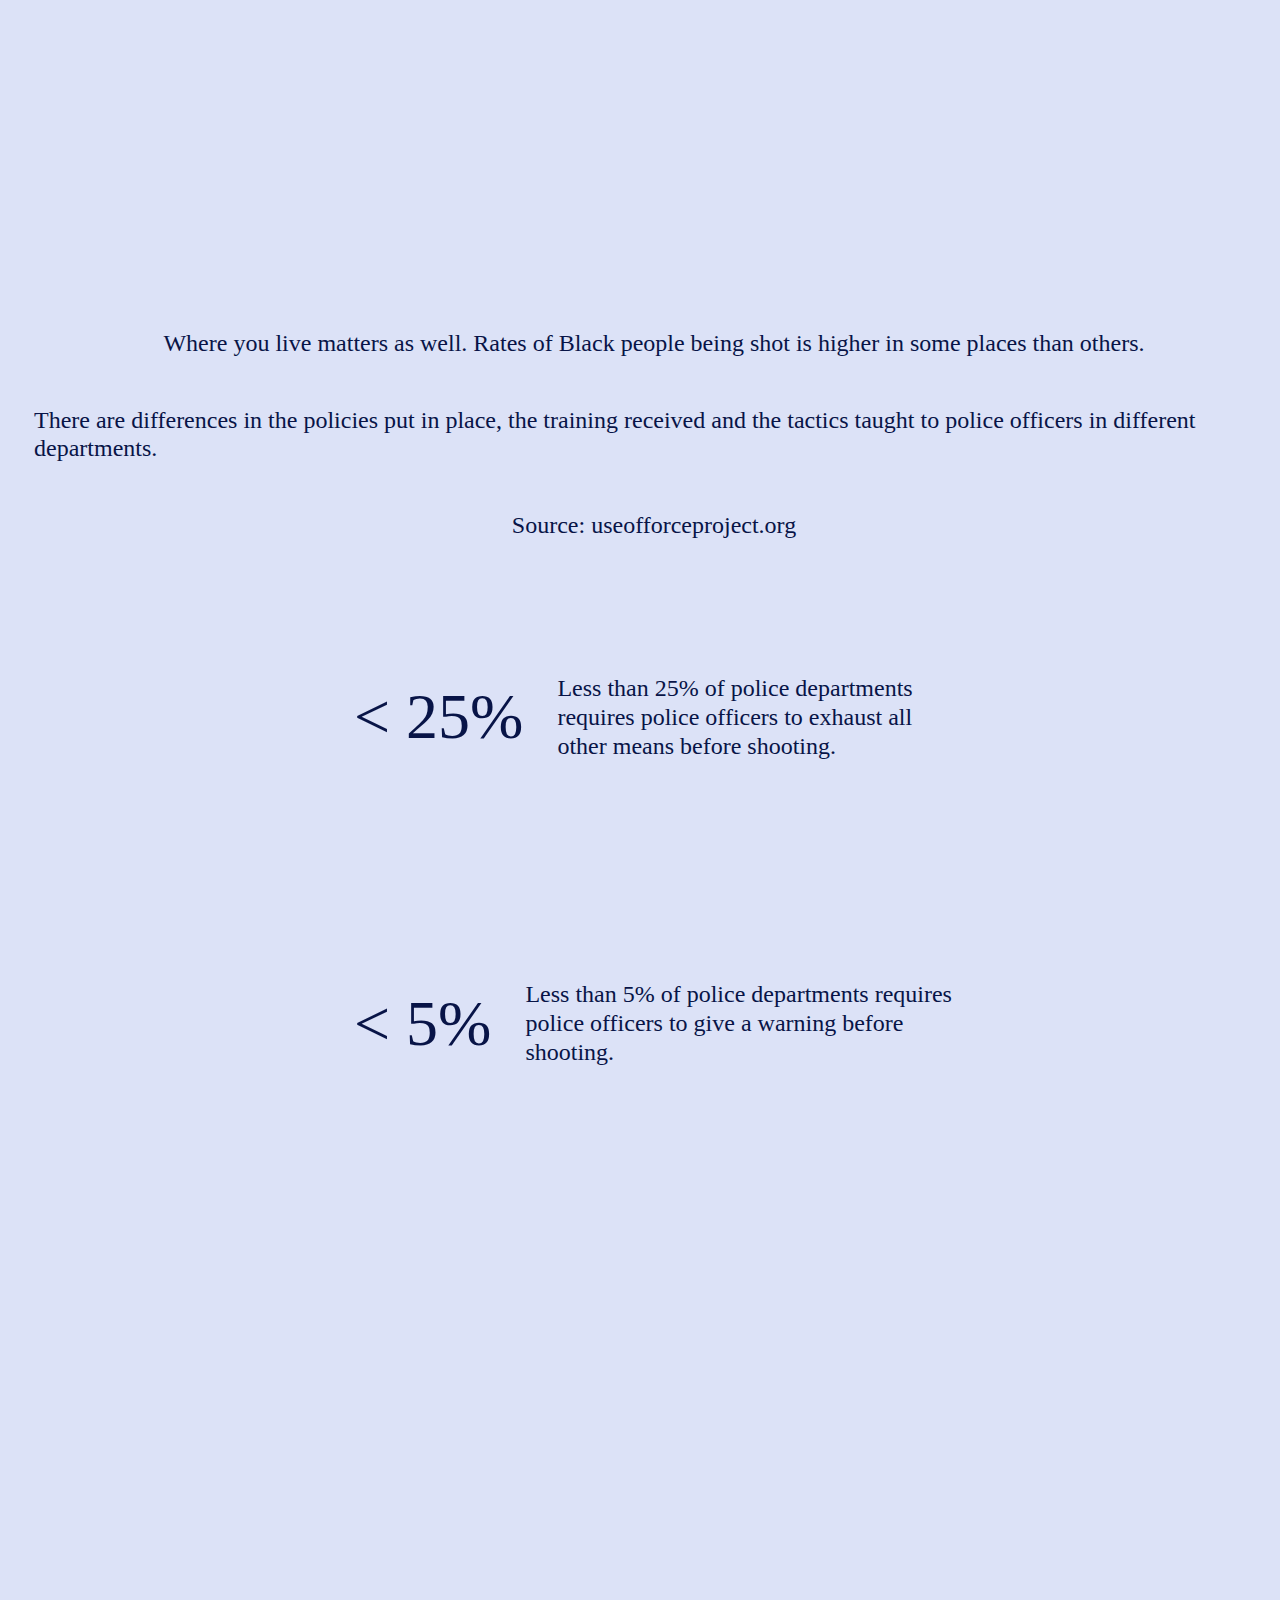
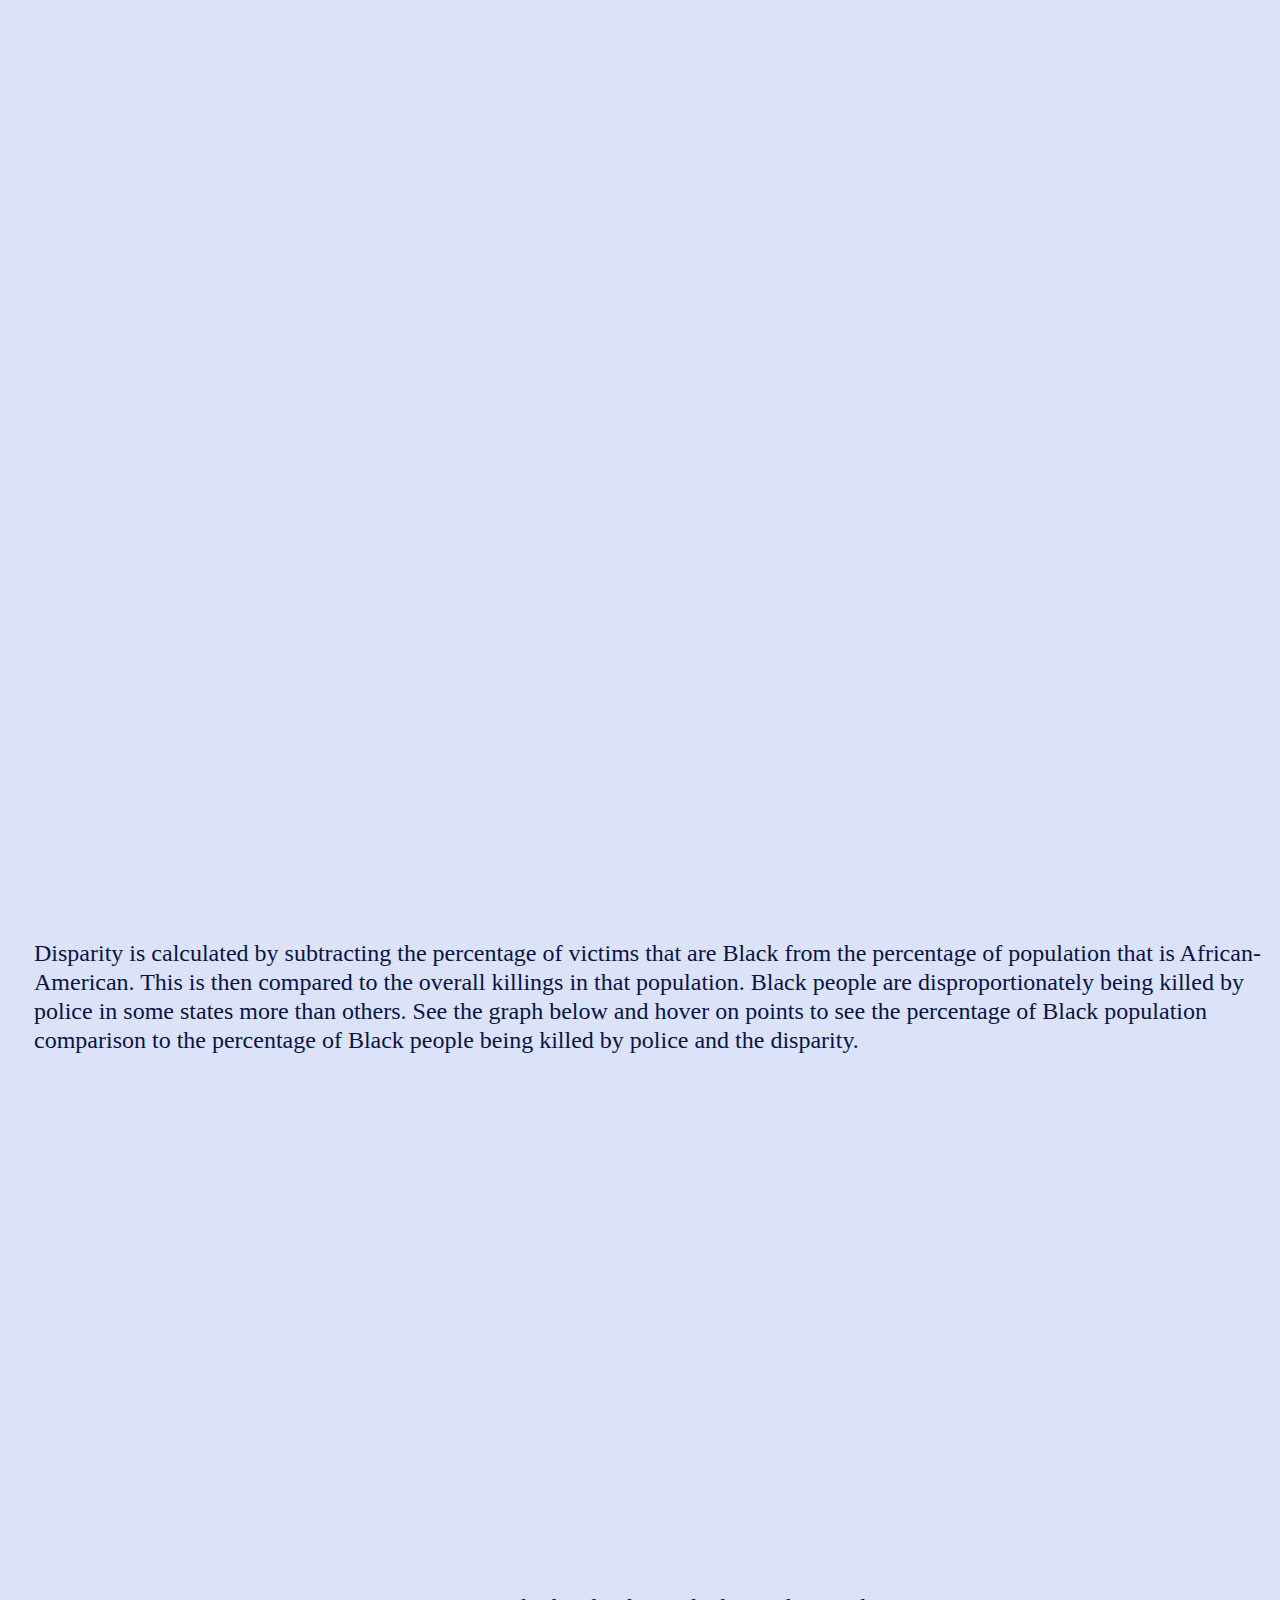
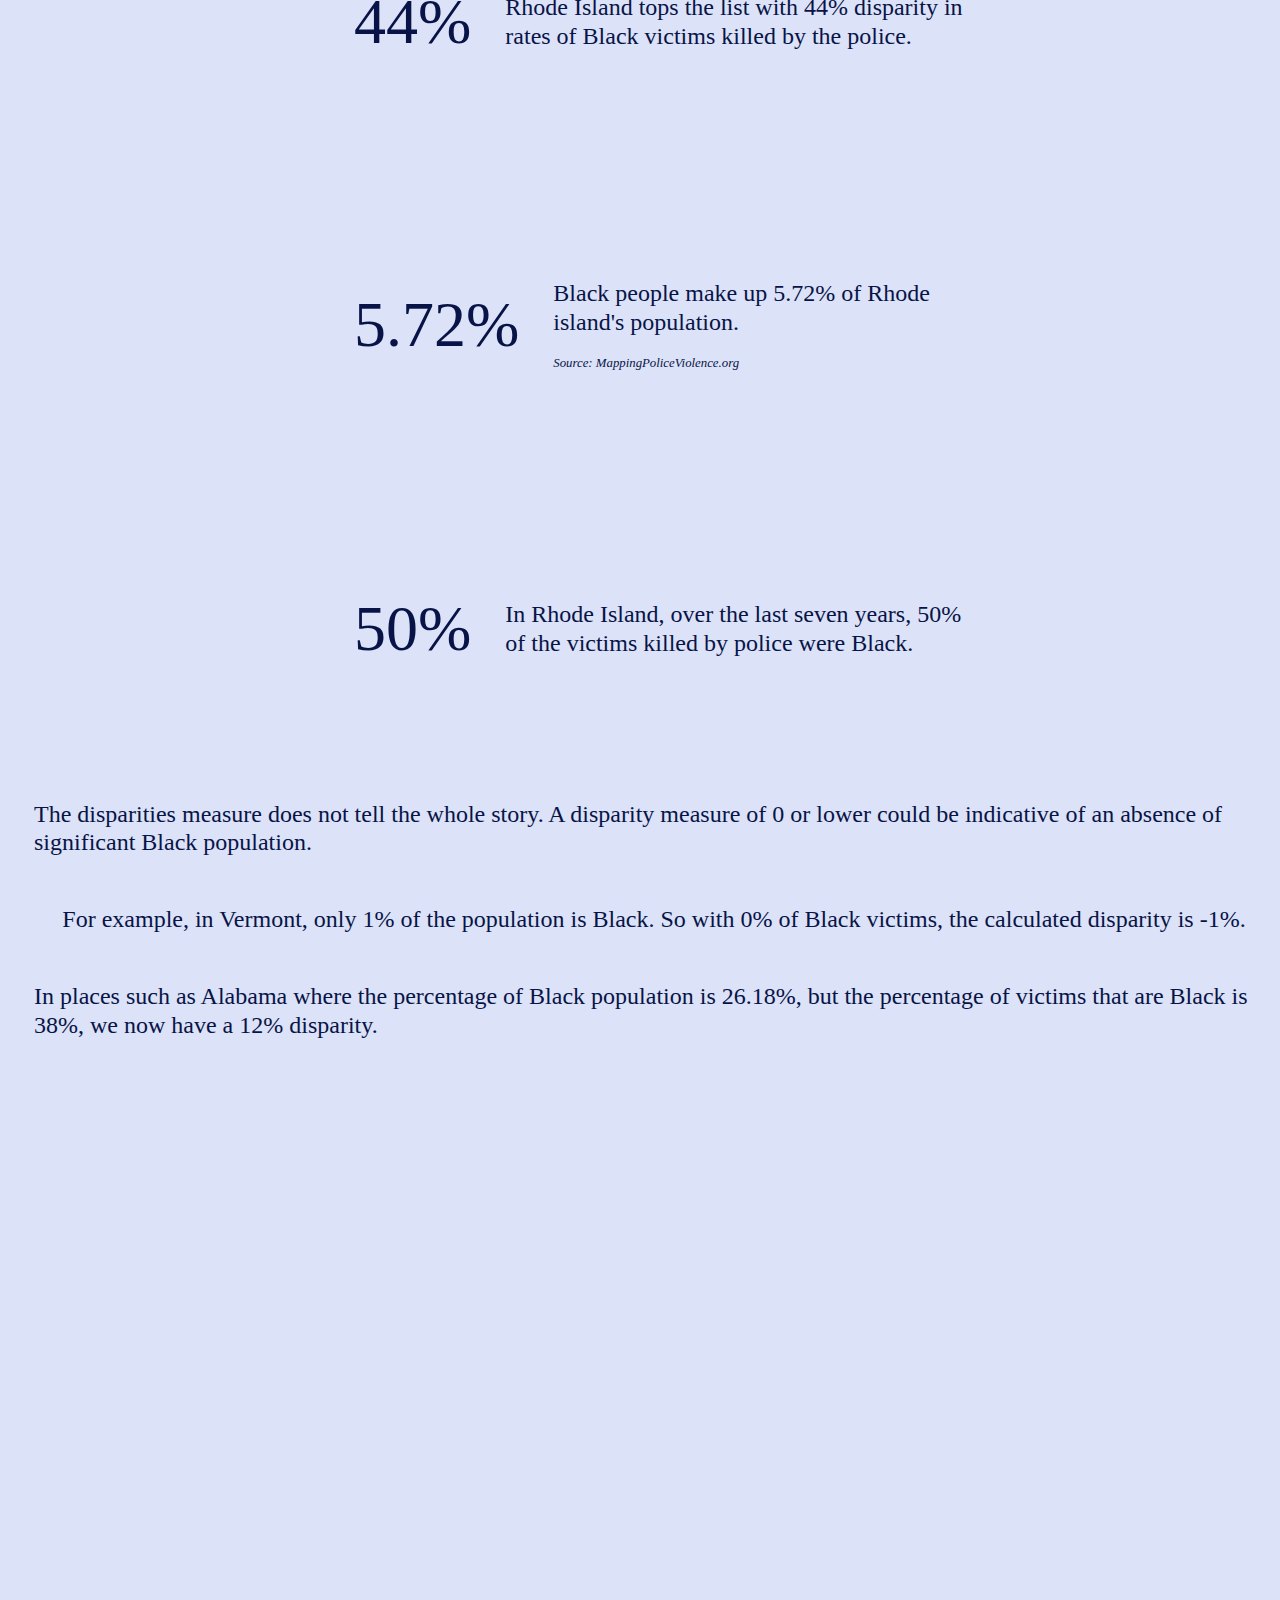
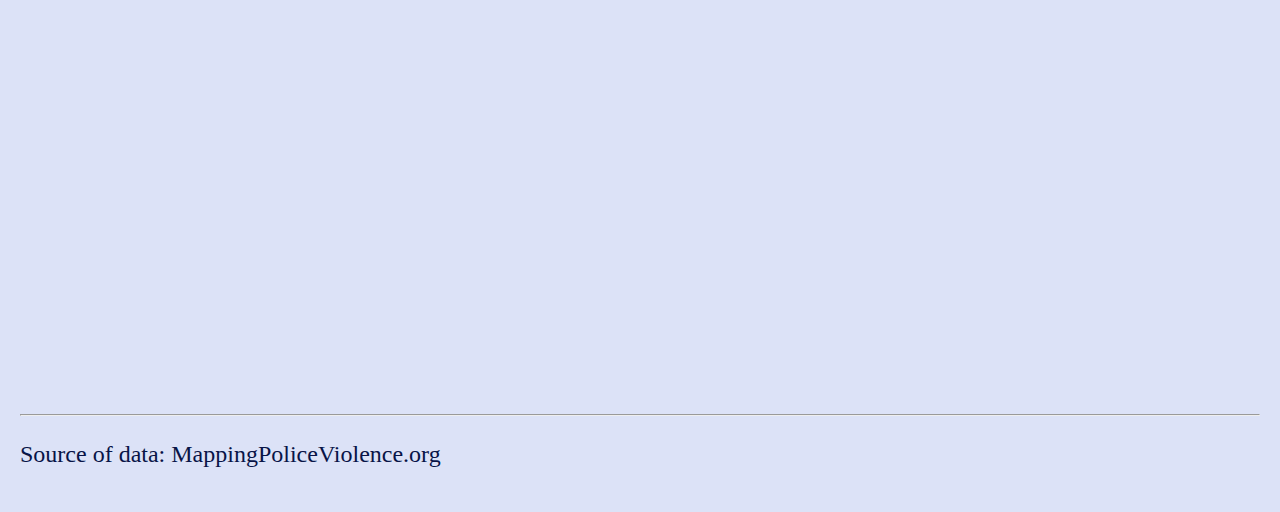
==== commit ece83525: "Update index.html" ====
--- a/index.html
+++ b/index.html
@@ -53,7 +53,8 @@
    <section class="slide">
      <p>Where you live matters as well. Rates of Black people being shot is higher in some places than others.</p>
      <p>There are differences in the policies put in place, the training received and the tactics taught to police officers in different departments.</p>
-            <p class="footnote">Source: useofforceproject.org</p>
+            <p class="footnote">Source: useofforceproject.org </p>
+     </div>
      <div class="stats">
        <div class="big-number">< 25%</div>
        <div class="finding">
@@ -84,7 +85,10 @@
     </script>
   </section>
   <section class="slide">
-    <p>Disparity is calculated by subtracting the percentage of victims that are Black from the percentage of population that is African-American.</p>
+    <p>Disparity is calculated by subtracting the percentage of victims that are Black from the percentage of population that is African-American.
+    This is then compared to the overall killings in that population. 
+    Black people are disproportionately being killed by police in some states more than others. See the graph below and hover on points to see the percentage of Black population comparison to the percentage of Black people being killed by police and the disparity.
+    </p>
   </section>
   <section class="slide">
     <div class="stats">
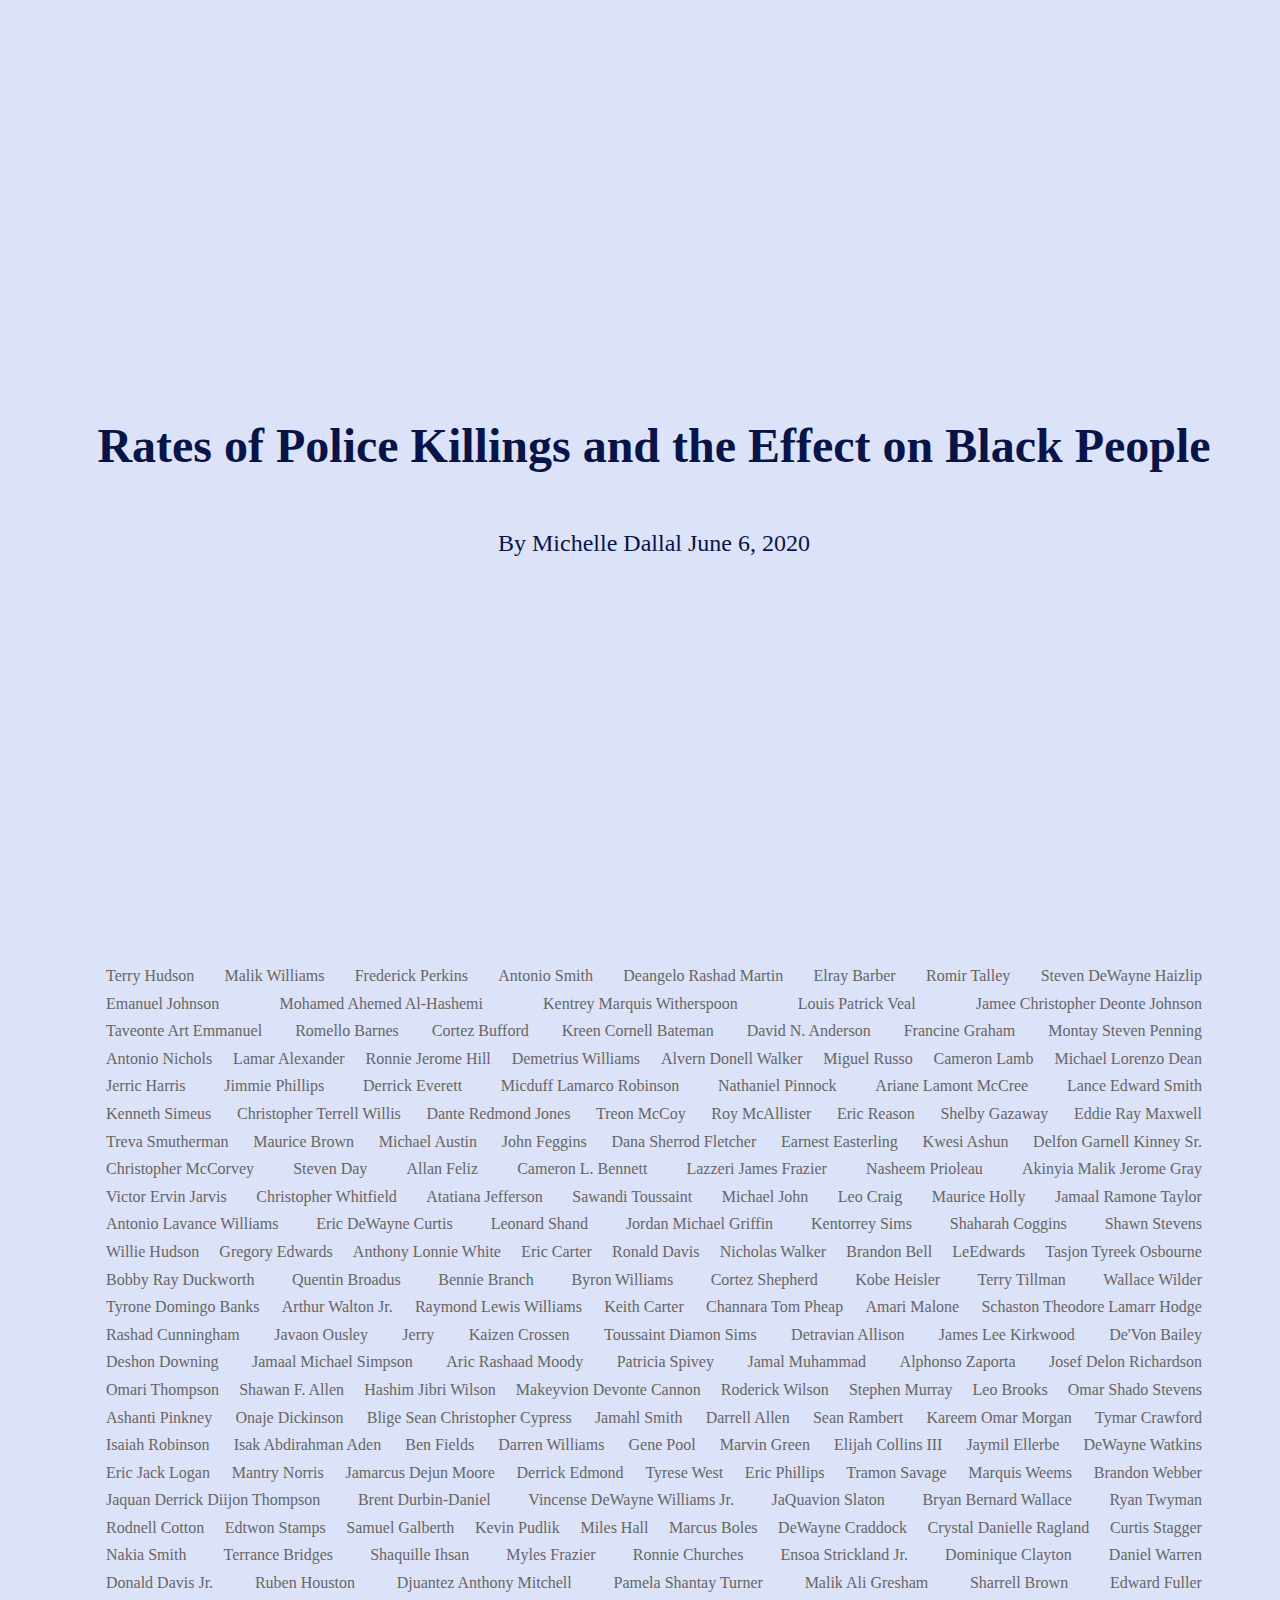
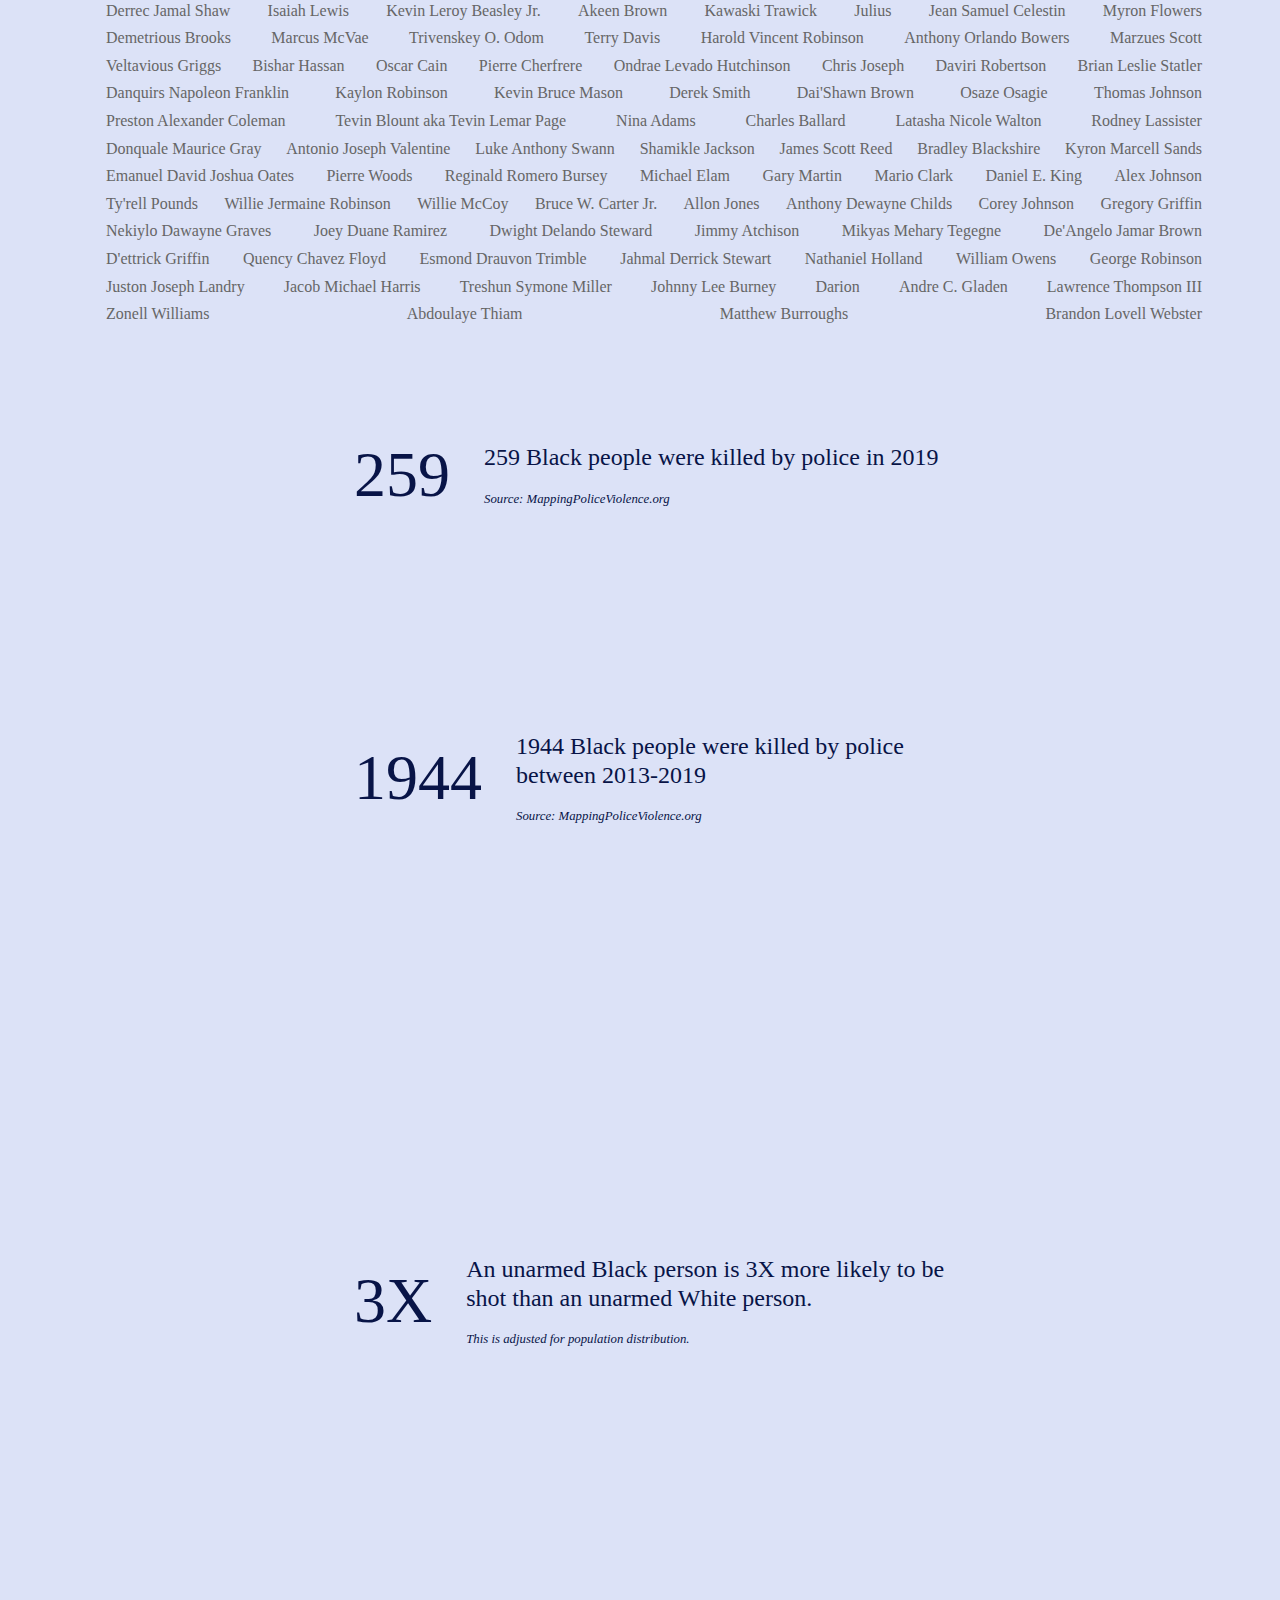
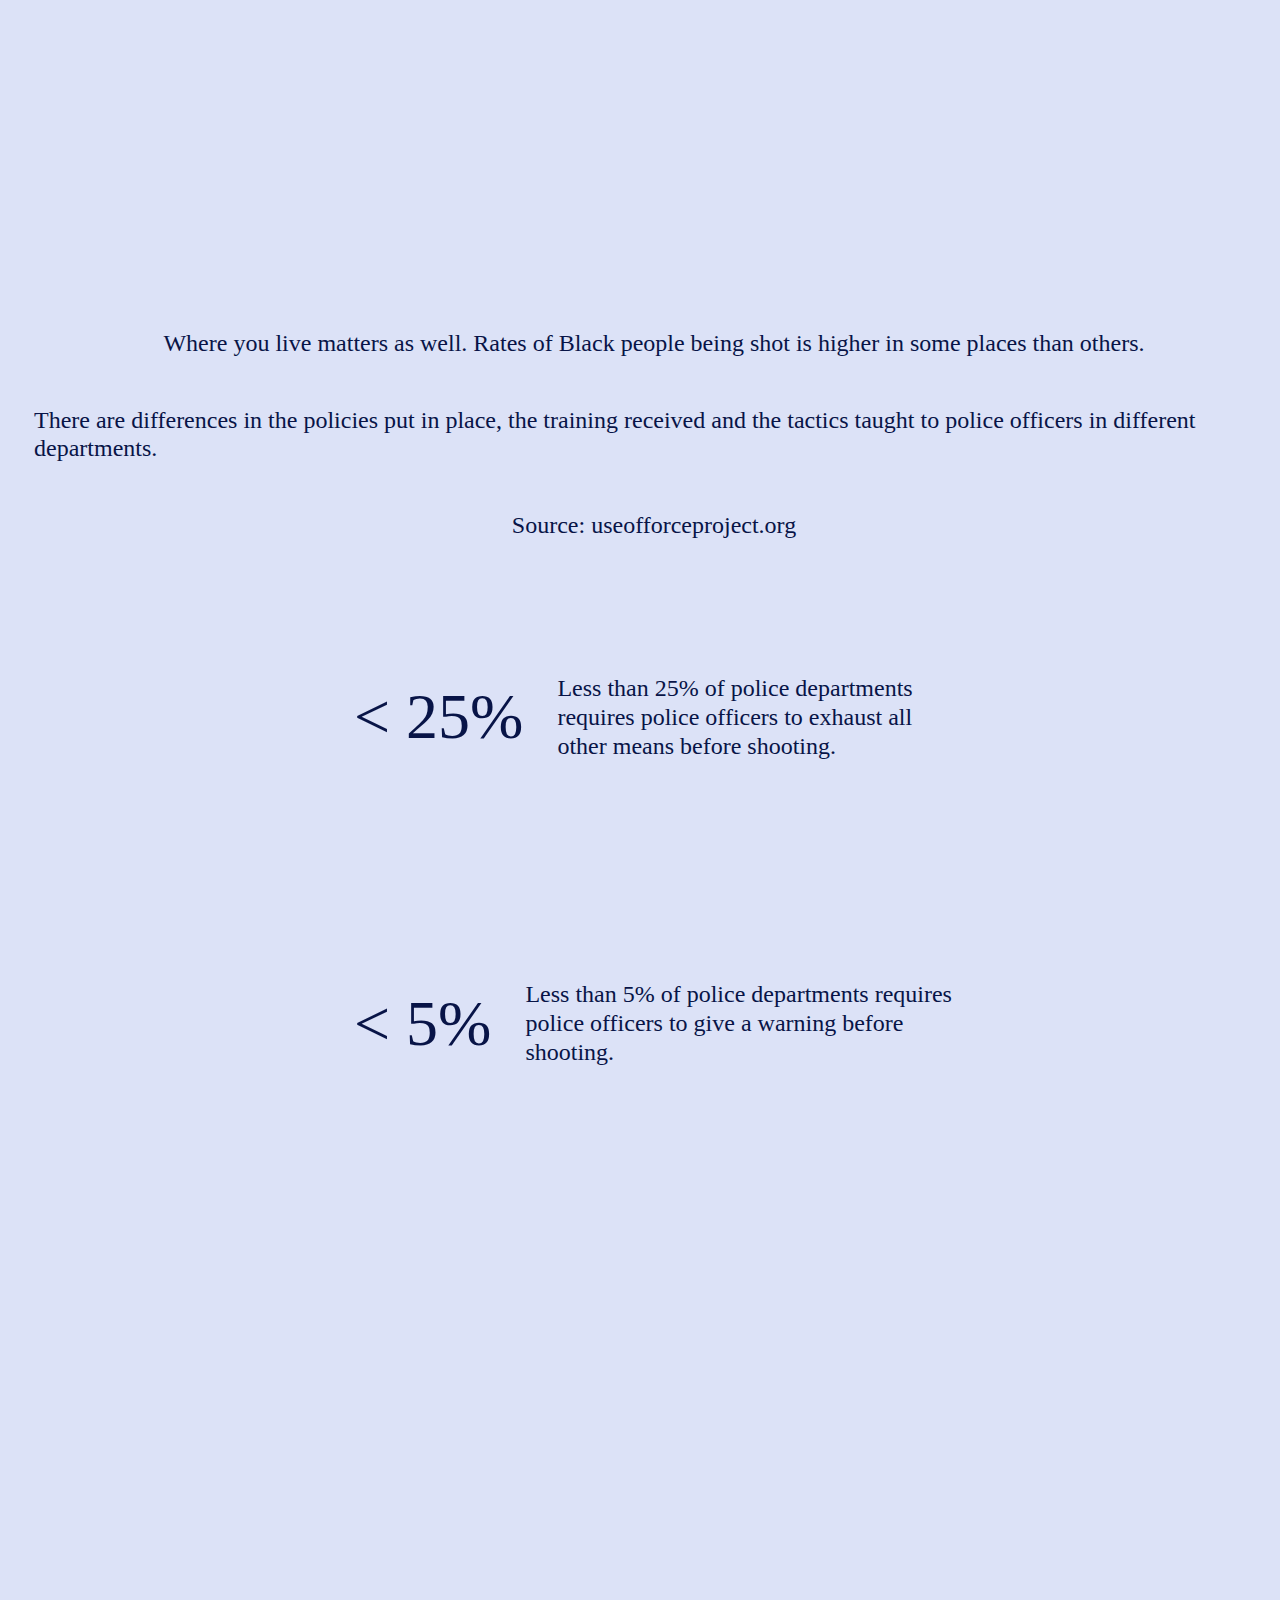
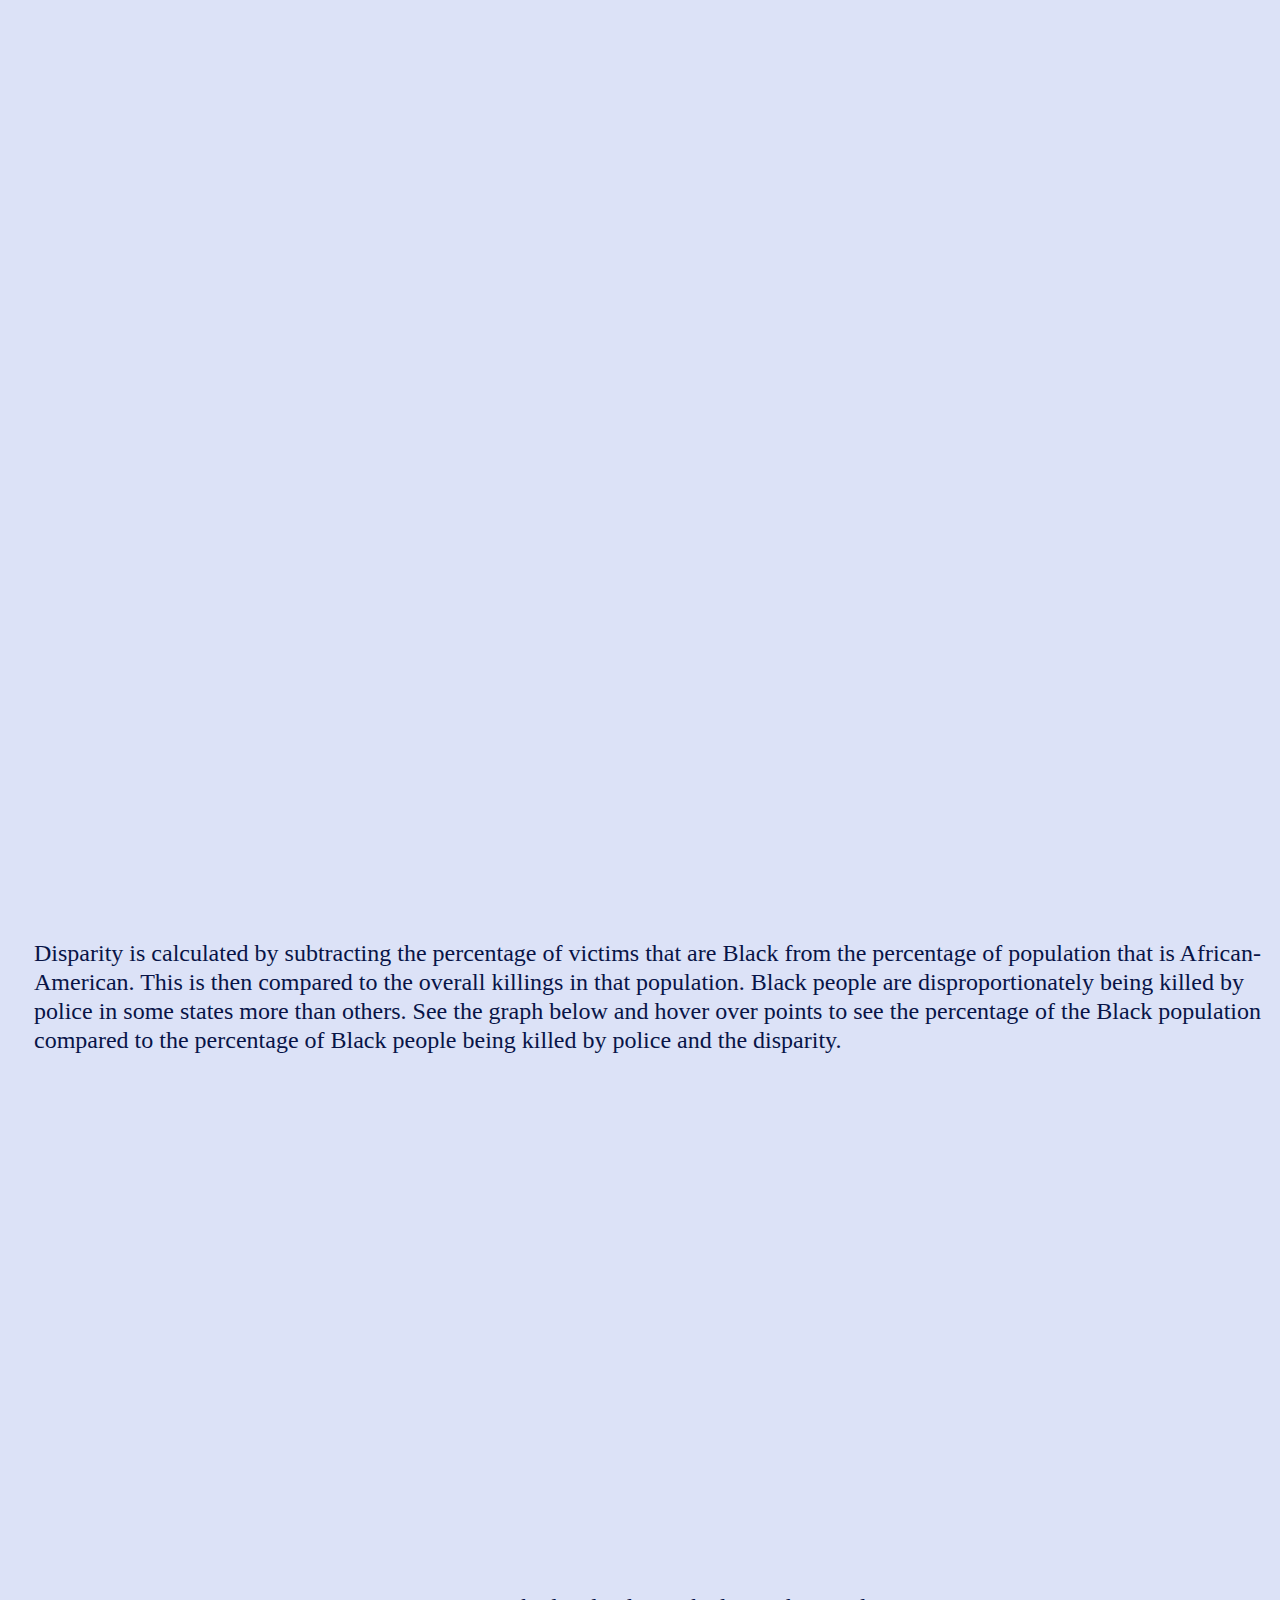
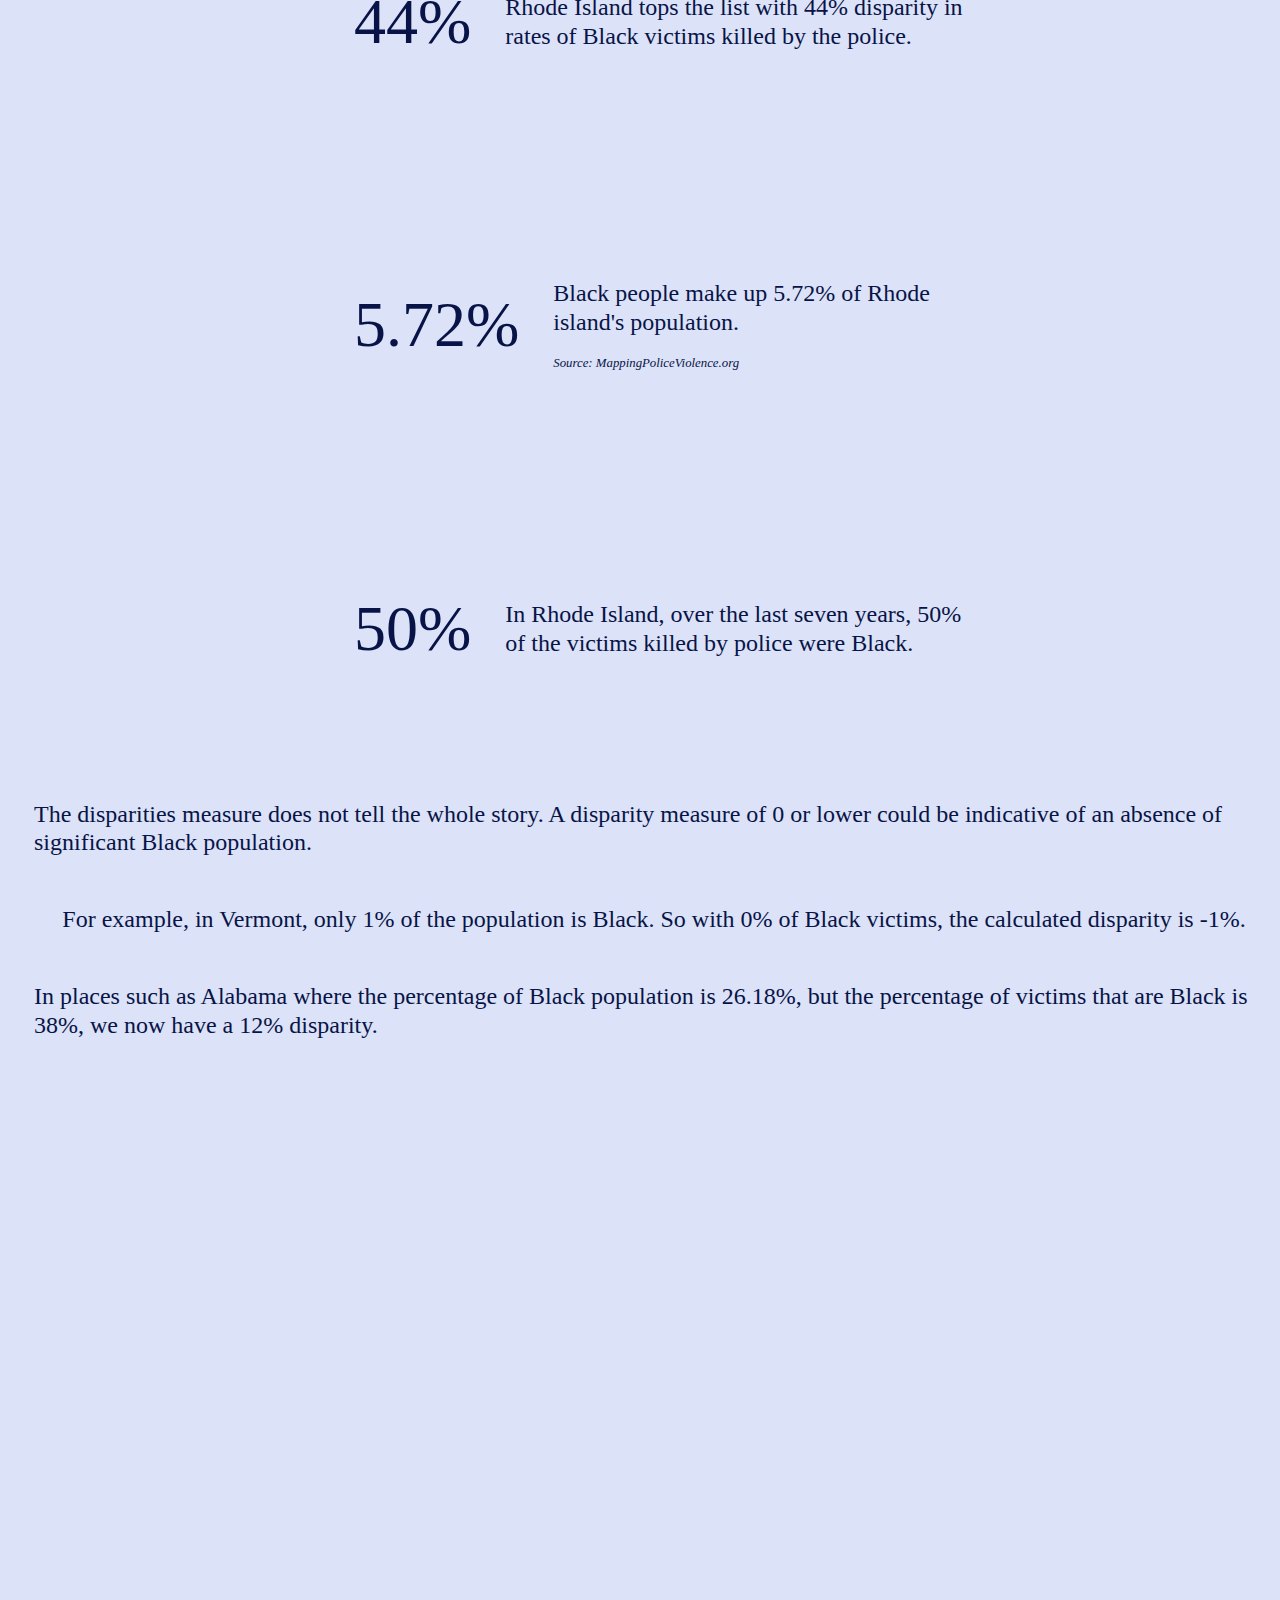
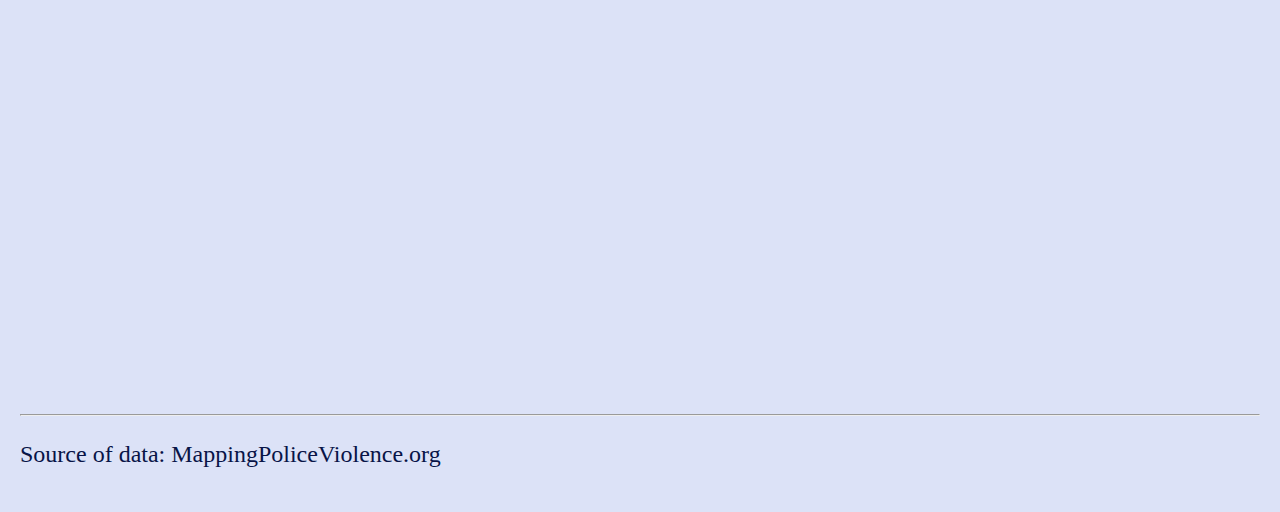
==== commit 1fc2bb45: "Update index.html" ====
--- a/index.html
+++ b/index.html
@@ -87,7 +87,7 @@
   <section class="slide">
     <p>Disparity is calculated by subtracting the percentage of victims that are Black from the percentage of population that is African-American.
     This is then compared to the overall killings in that population. 
-    Black people are disproportionately being killed by police in some states more than others. See the graph below and hover on points to see the percentage of Black population comparison to the percentage of Black people being killed by police and the disparity.
+    Black people are disproportionately being killed by police in some states more than others. See the graph below and hover over points to see the percentage of the Black population compared to the percentage of Black people being killed by police and the disparity.
     </p>
   </section>
   <section class="slide">
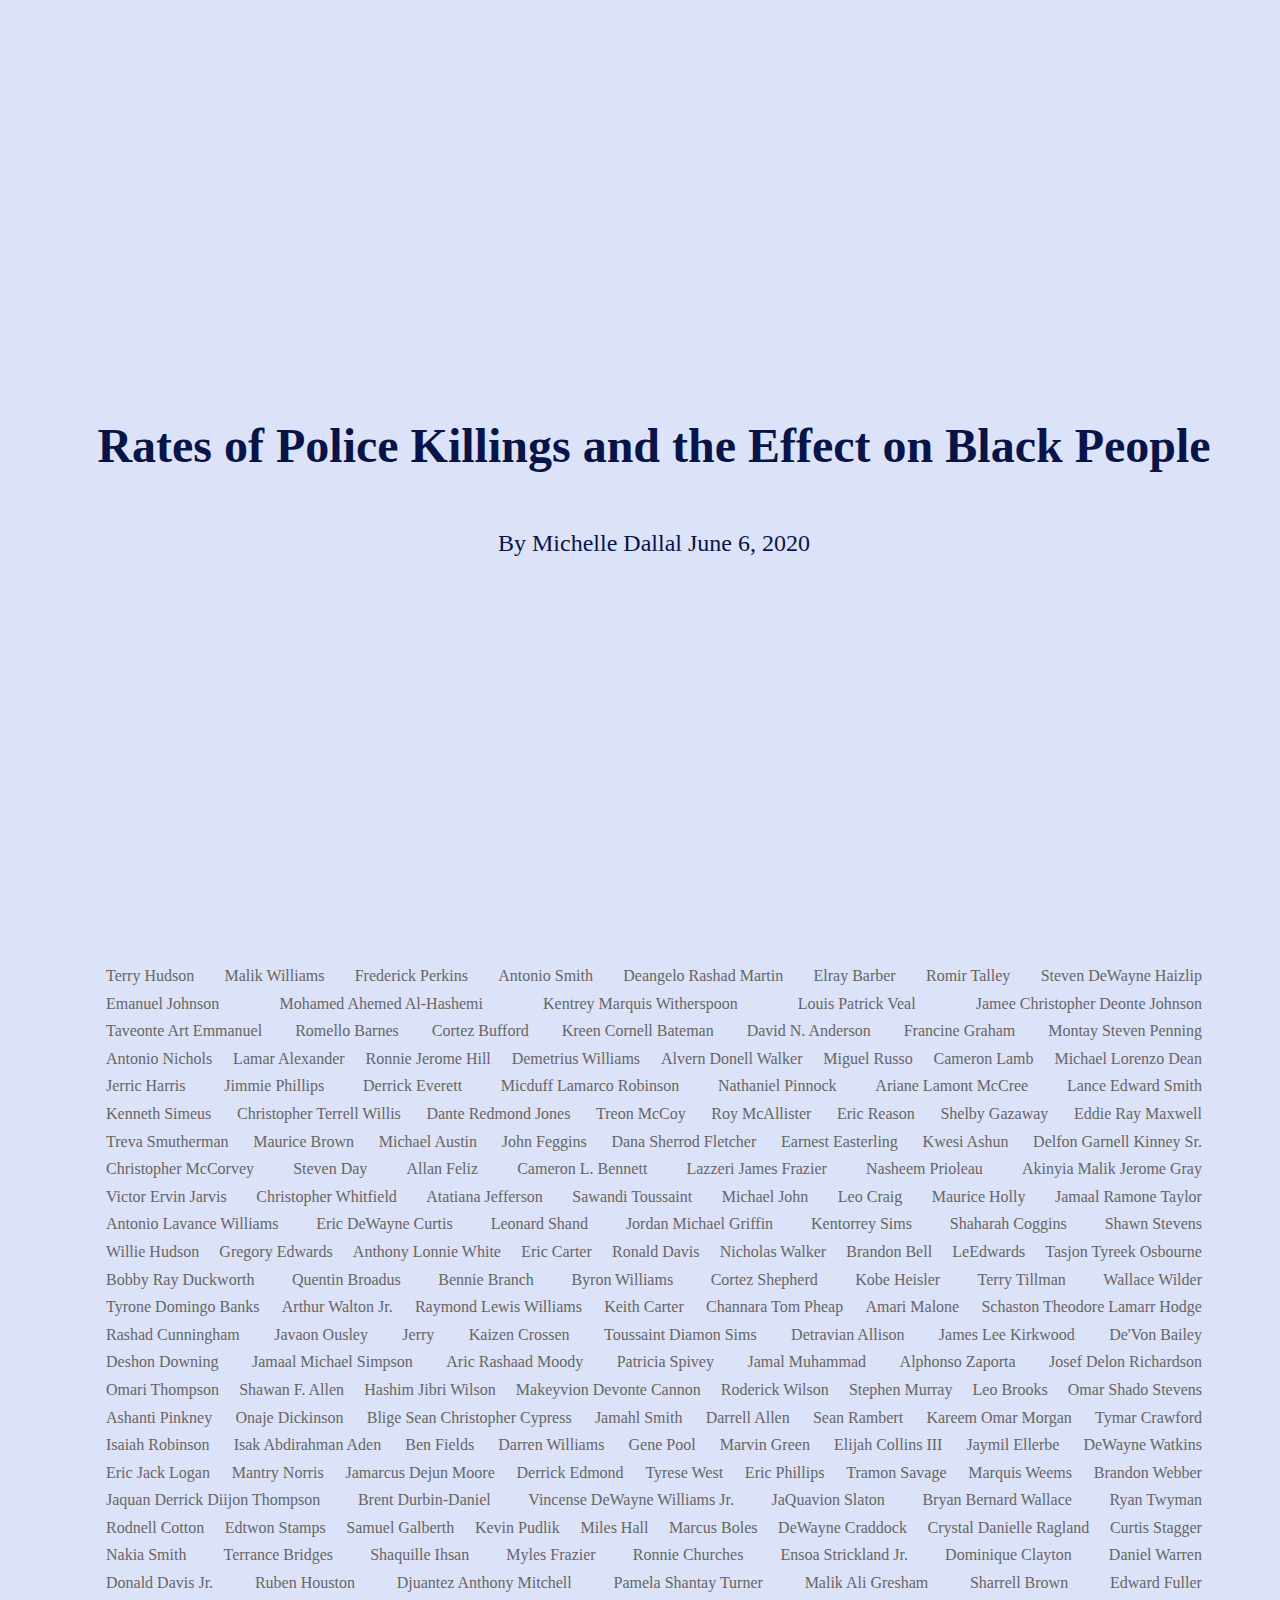
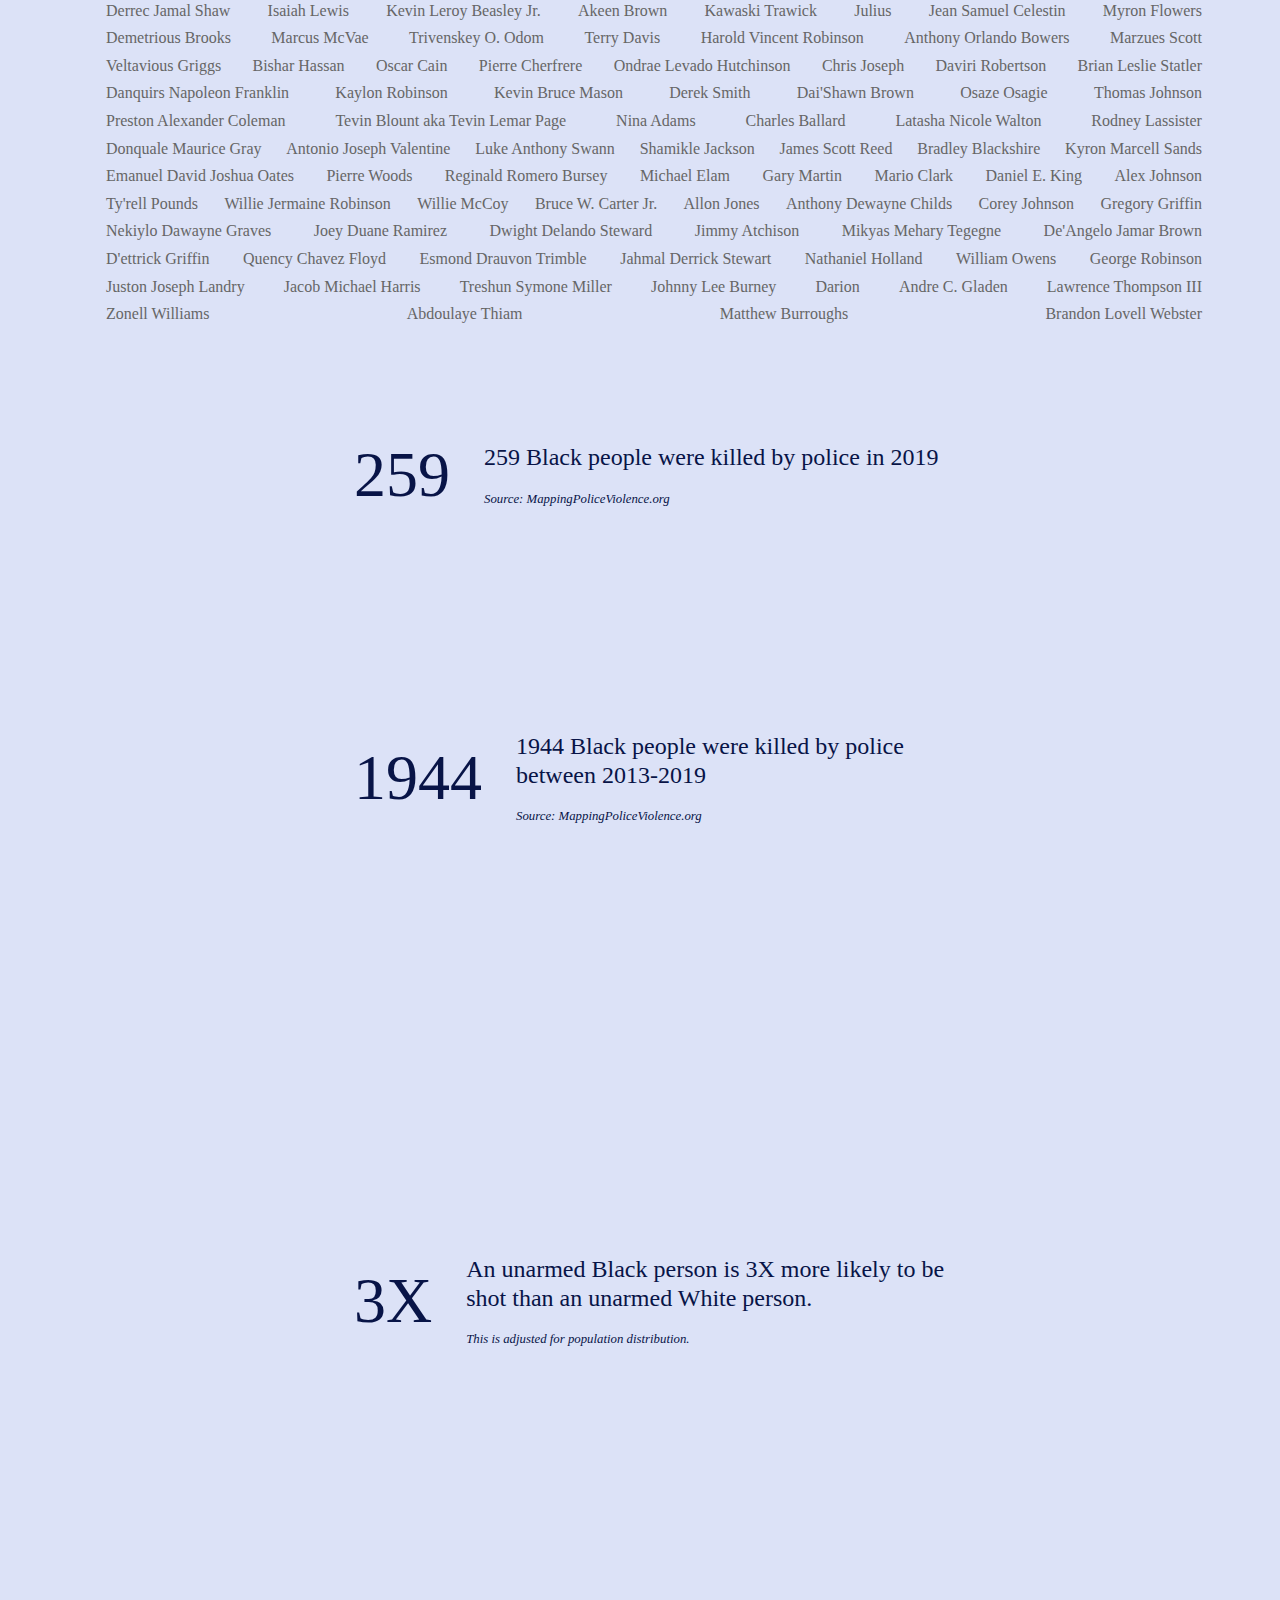
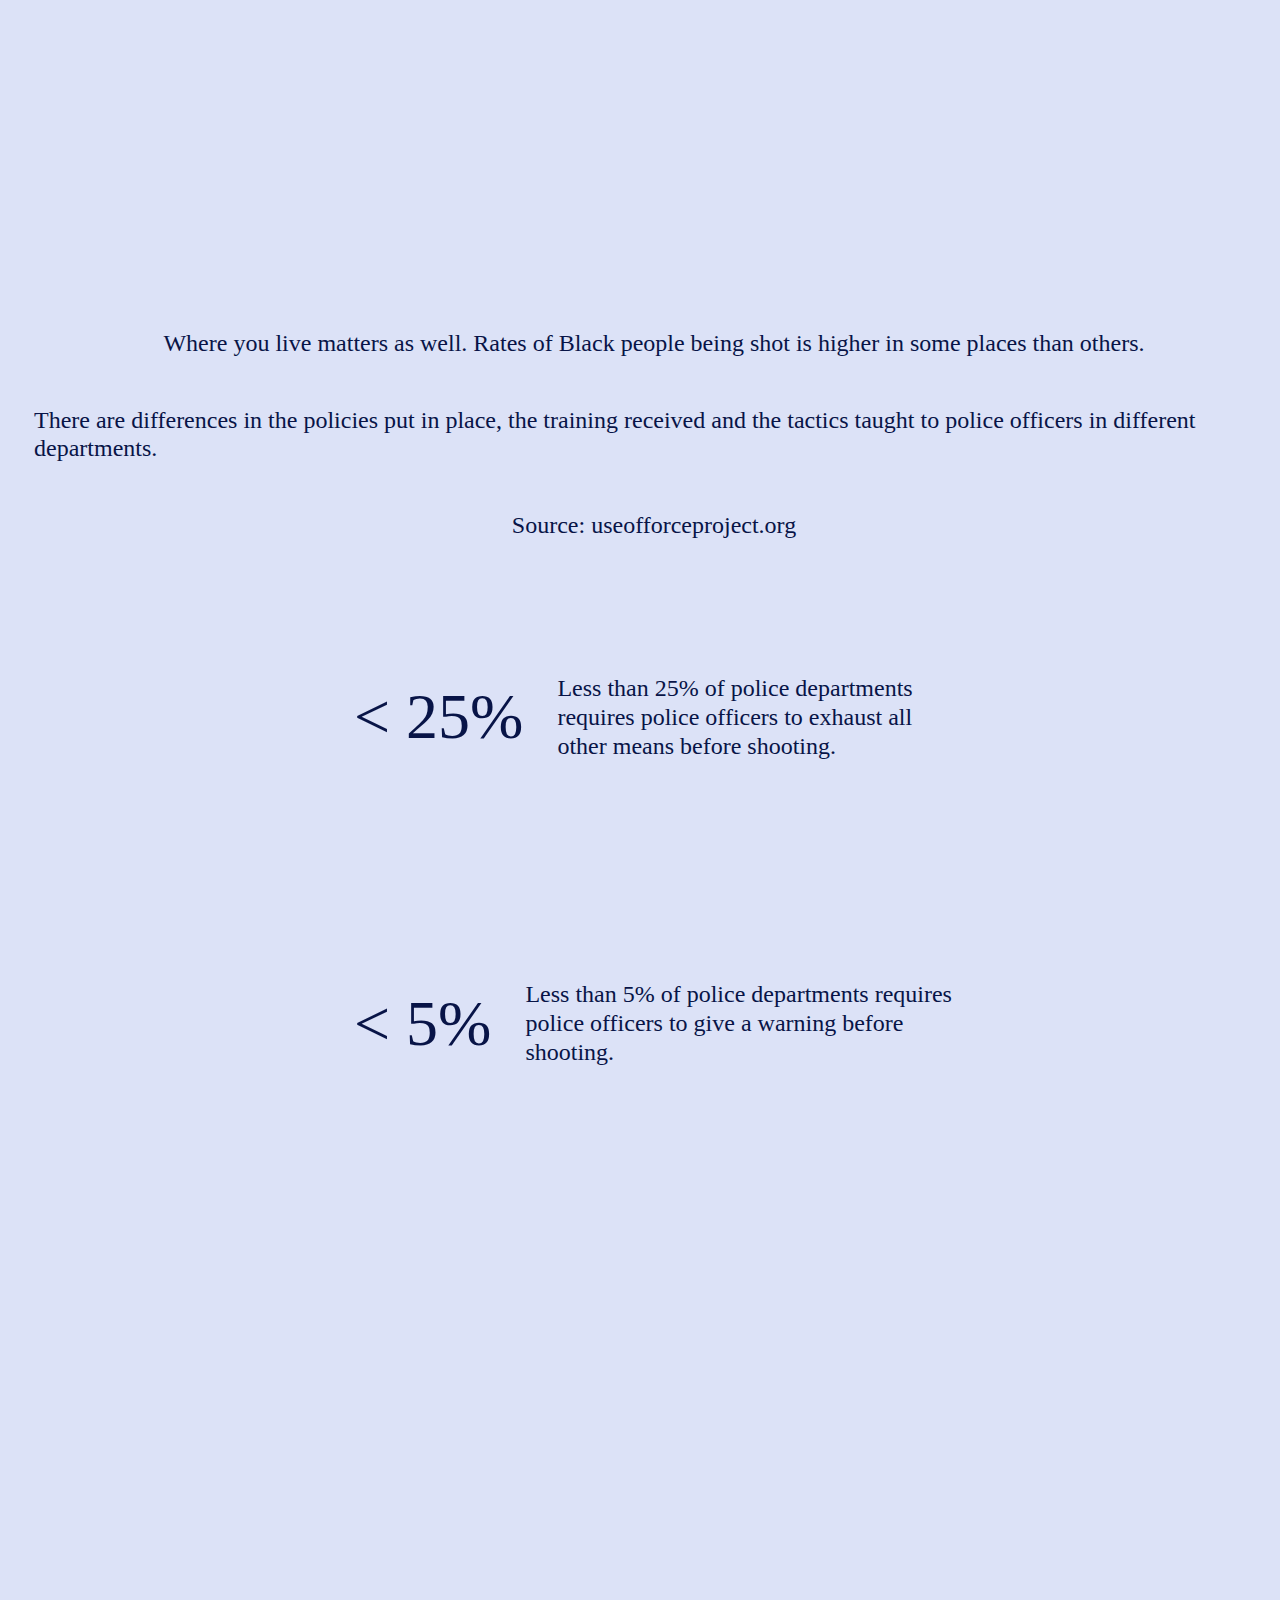
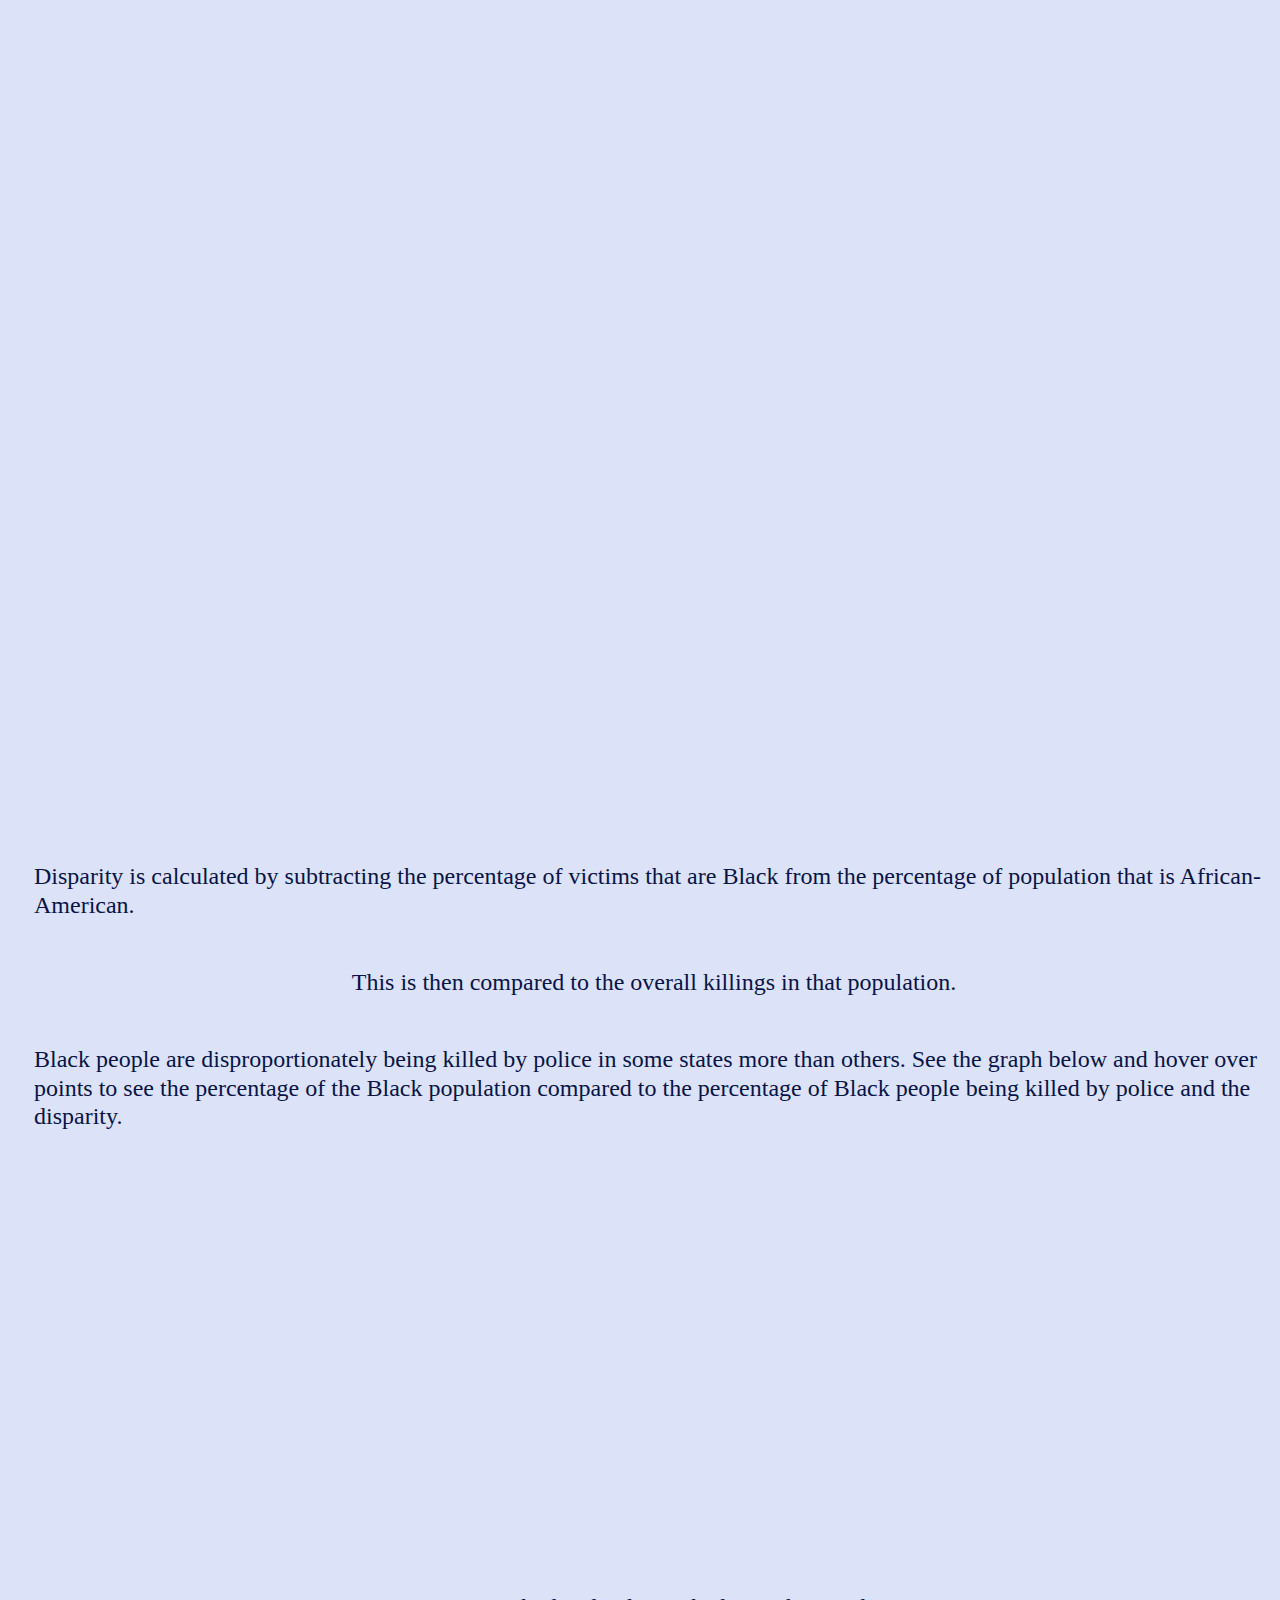
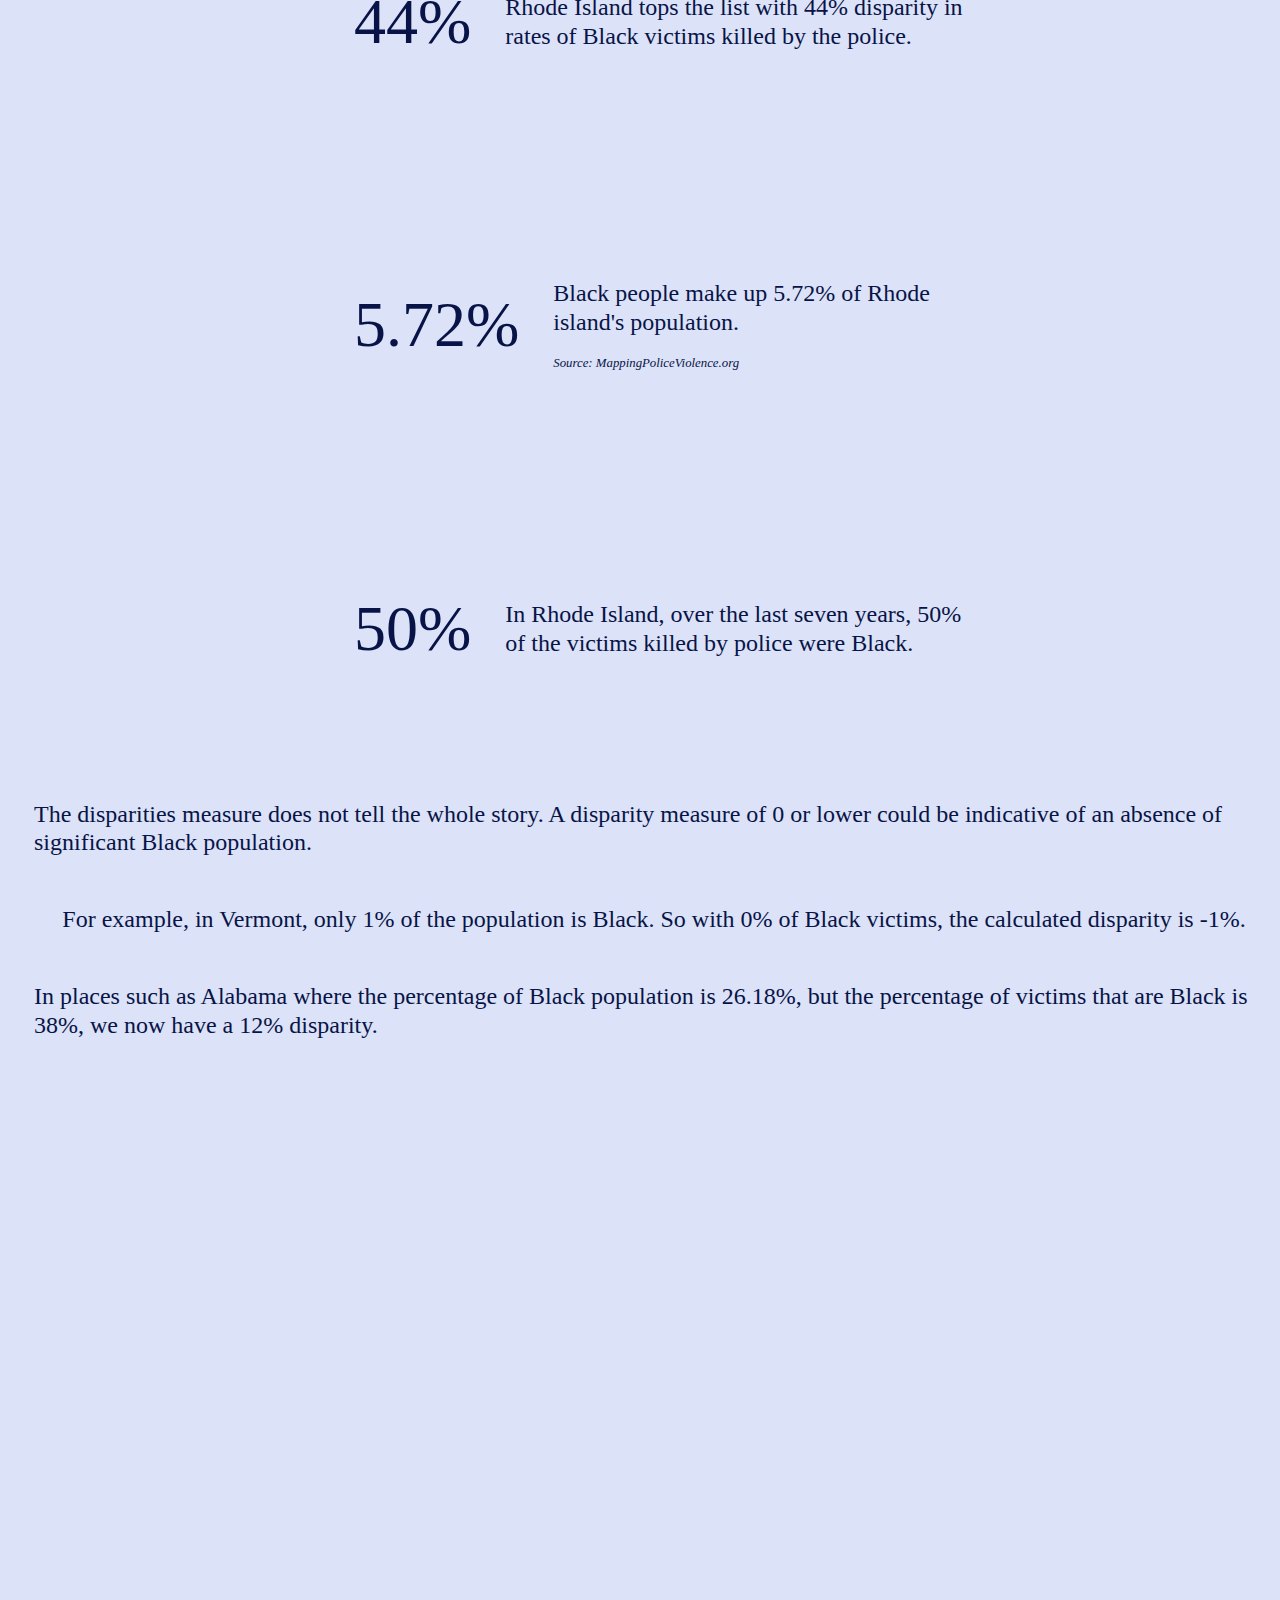
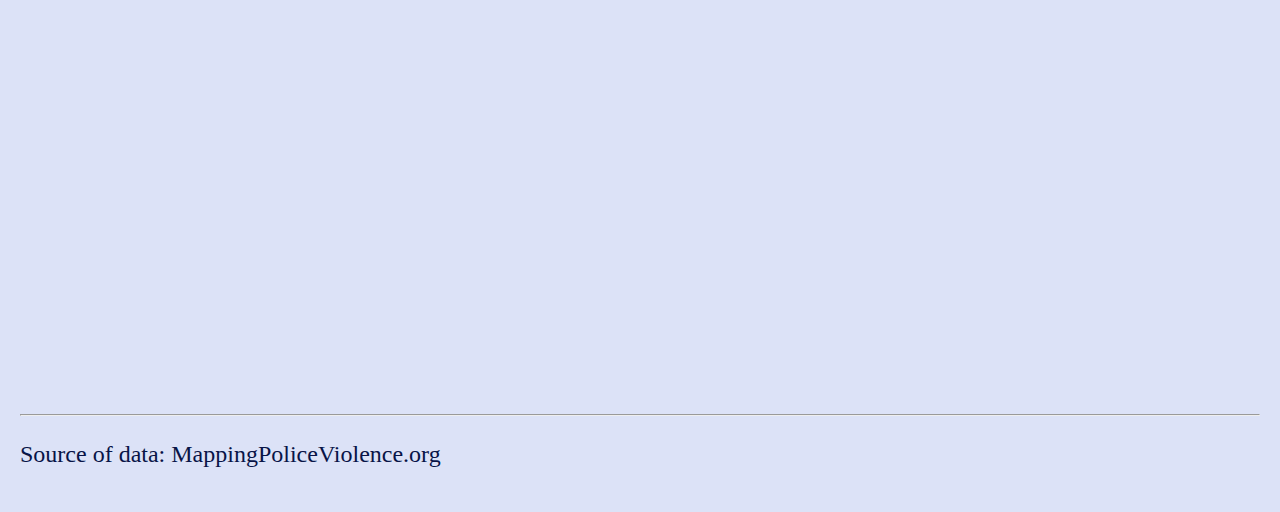
==== commit e5dee450: "Update index.html" ====
--- a/index.html
+++ b/index.html
@@ -85,10 +85,9 @@
     </script>
   </section>
   <section class="slide">
-    <p>Disparity is calculated by subtracting the percentage of victims that are Black from the percentage of population that is African-American.
-    This is then compared to the overall killings in that population. 
-    Black people are disproportionately being killed by police in some states more than others. See the graph below and hover over points to see the percentage of the Black population compared to the percentage of Black people being killed by police and the disparity.
-    </p>
+    <p>Disparity is calculated by subtracting the percentage of victims that are Black from the percentage of population that is African-American.</p>
+    <p>This is then compared to the overall killings in that population.</p>
+    <p>Black people are disproportionately being killed by police in some states more than others. See the graph below and hover over points to see the percentage of the Black population compared to the percentage of Black people being killed by police and the disparity.</p>
   </section>
   <section class="slide">
     <div class="stats">
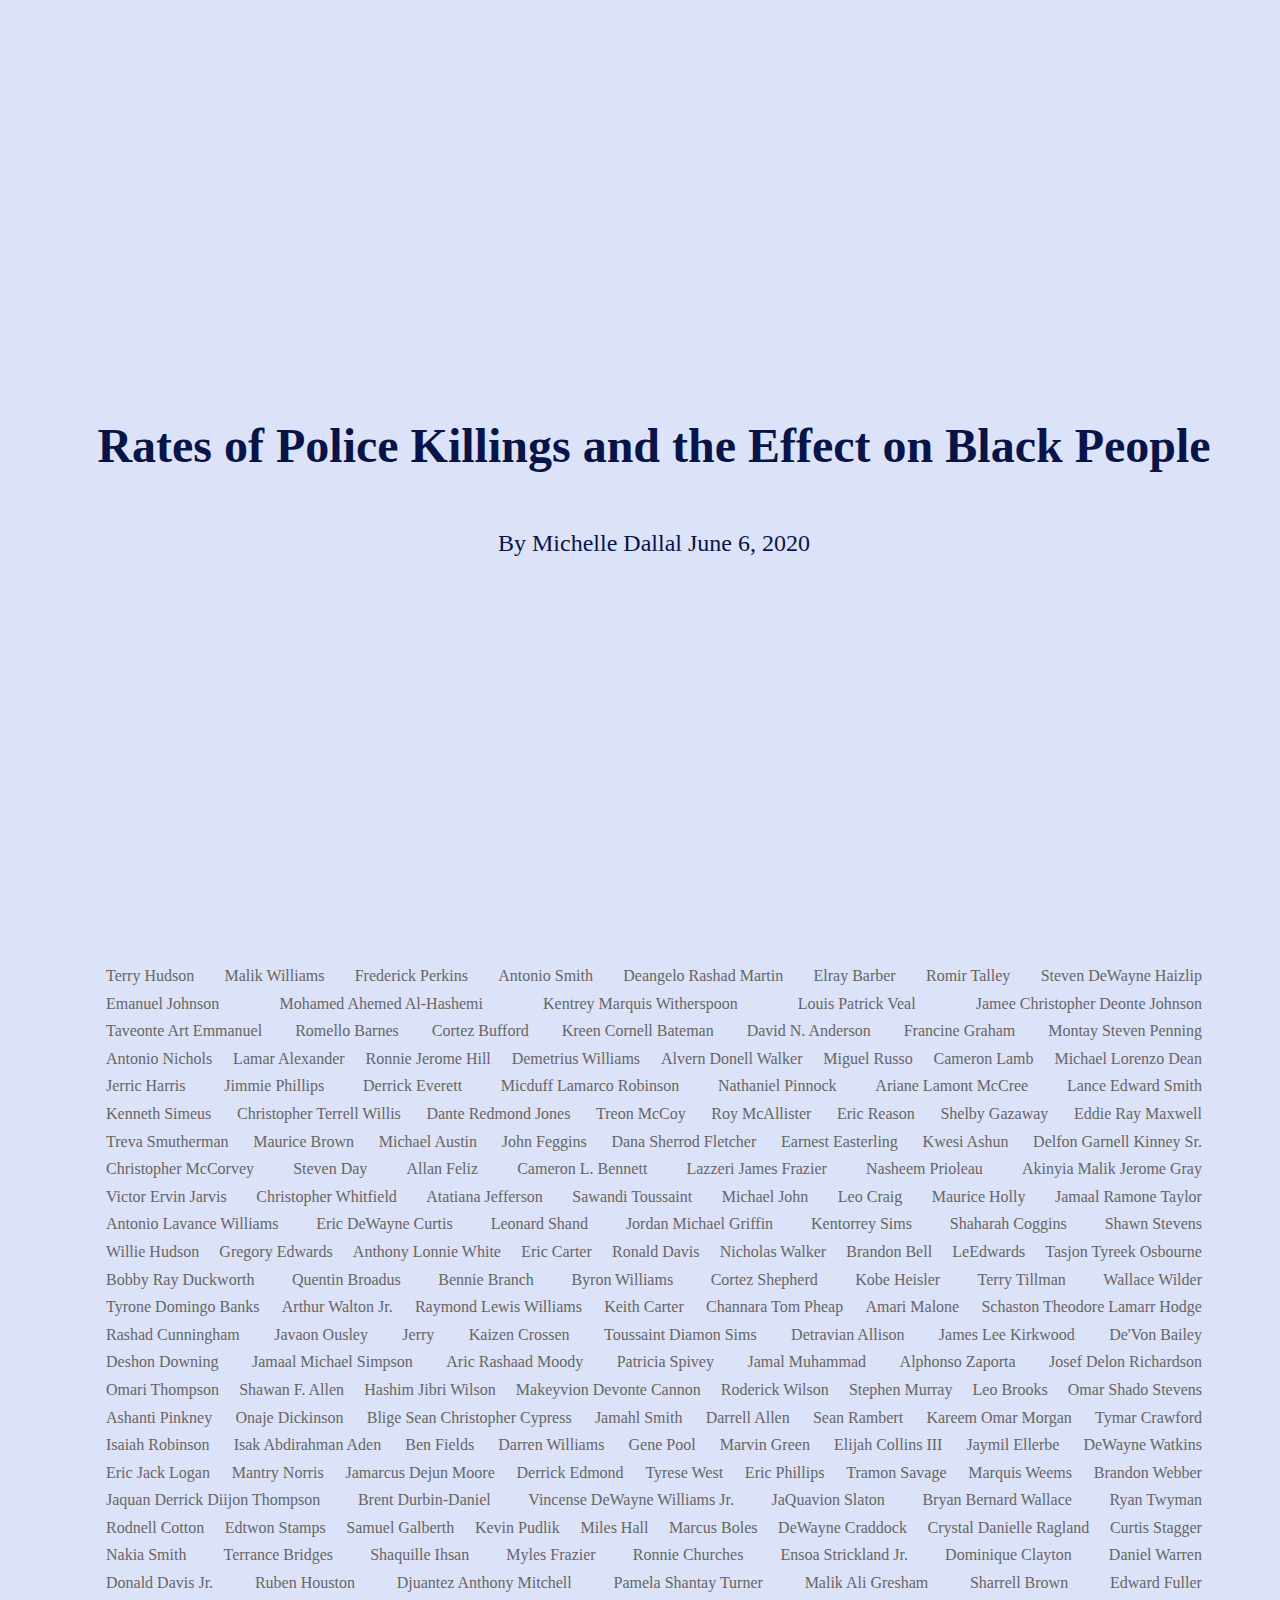
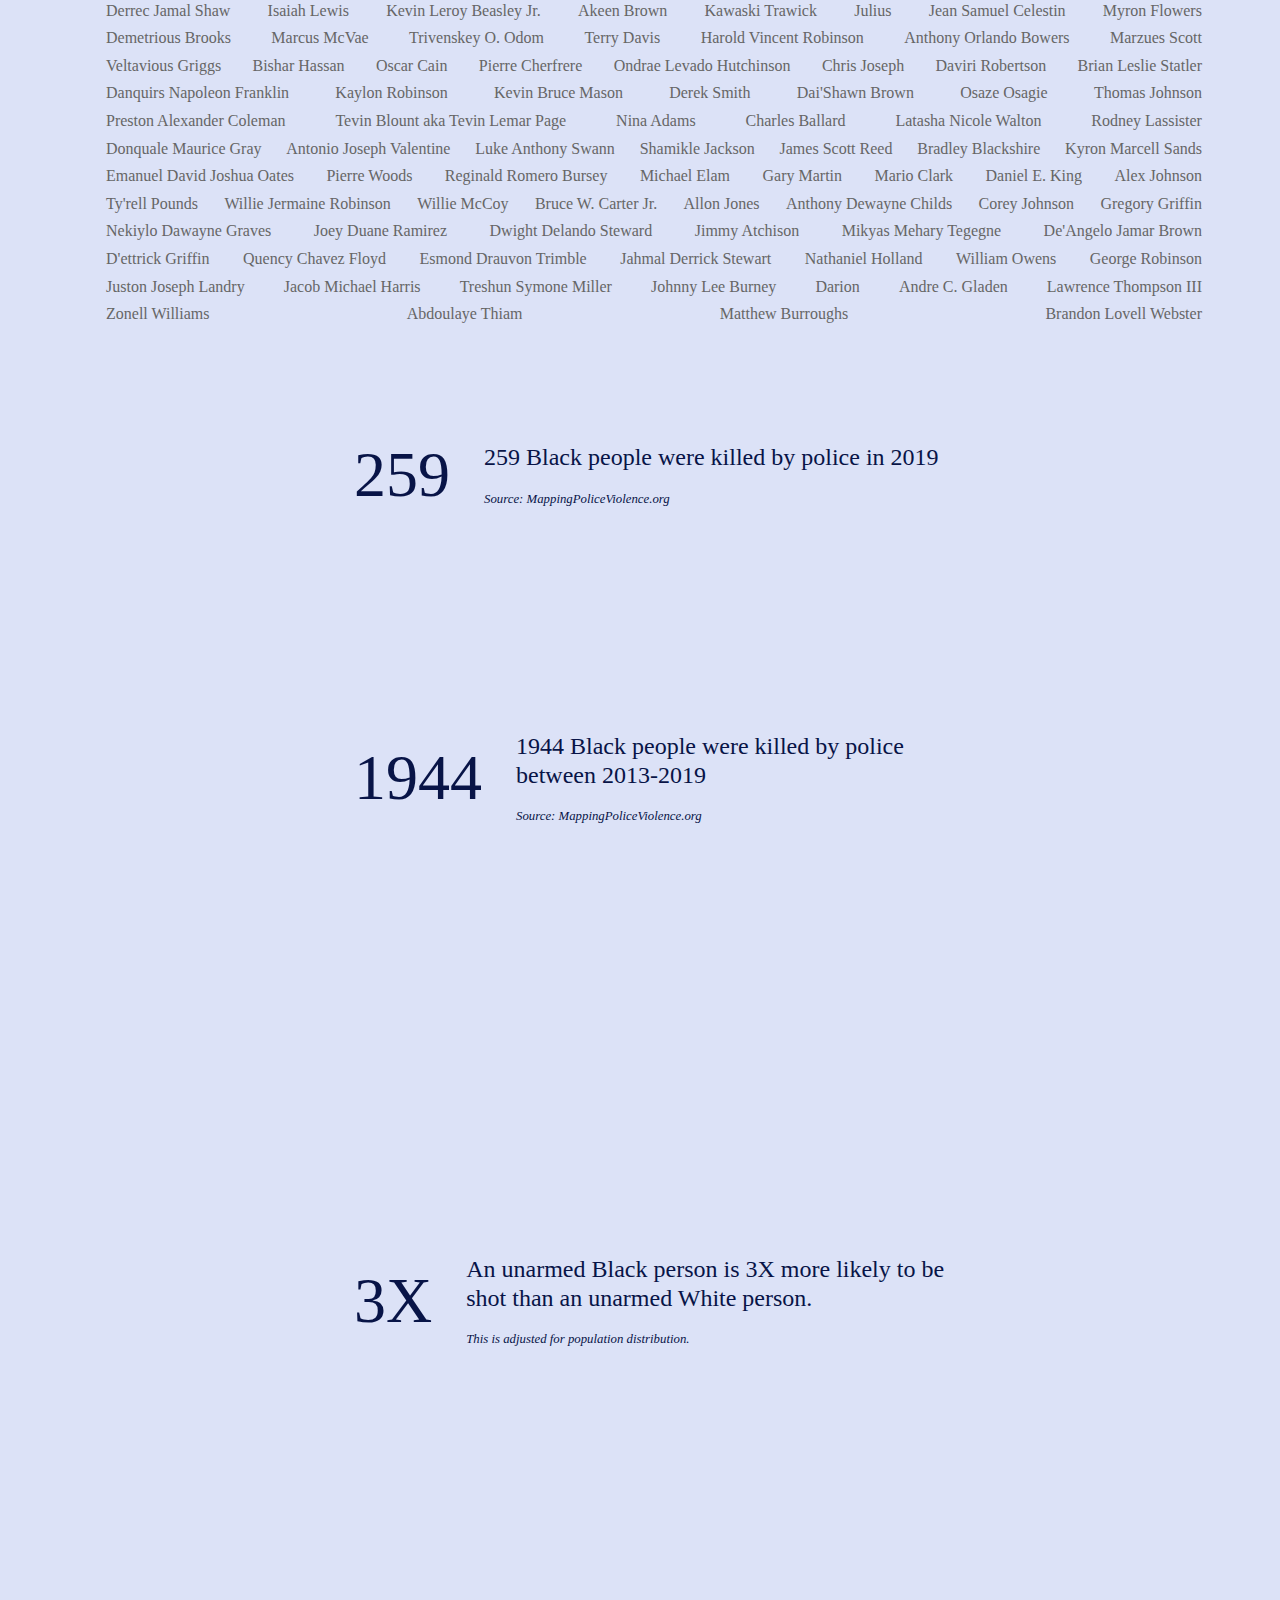
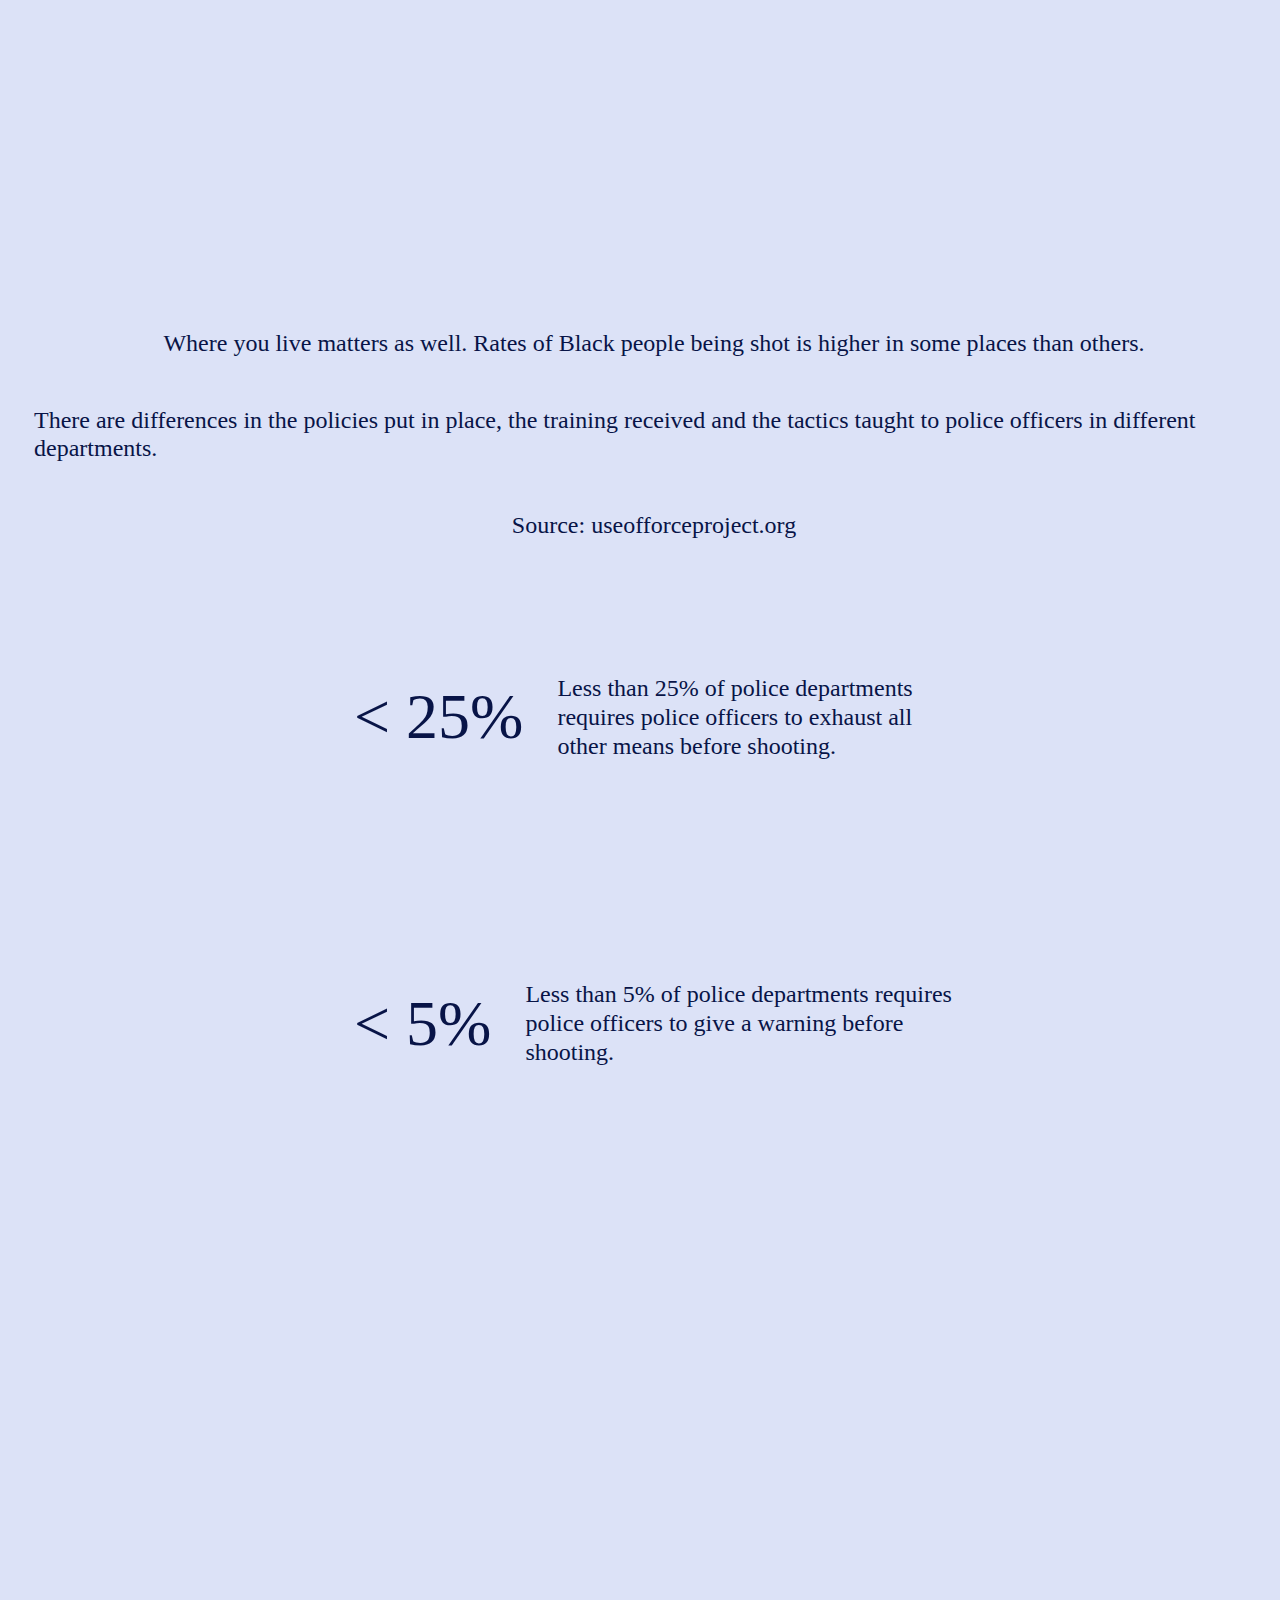
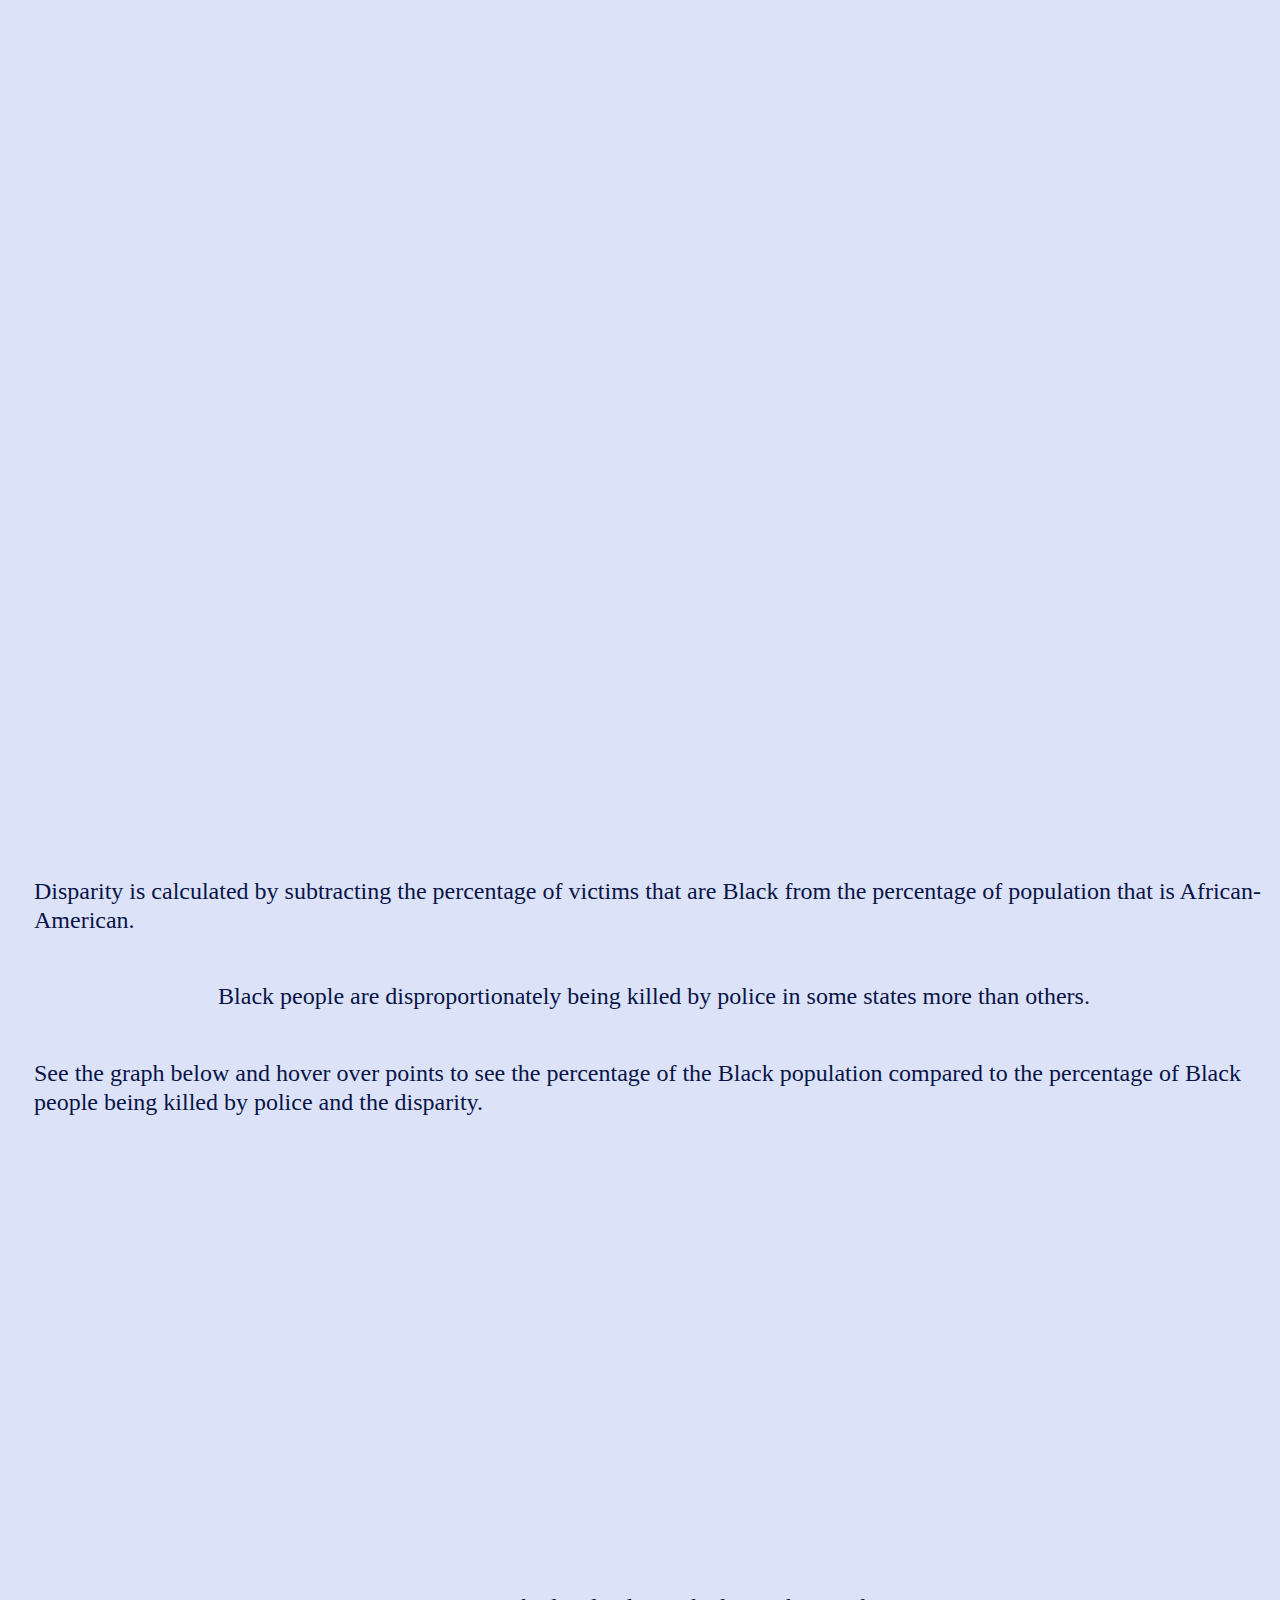
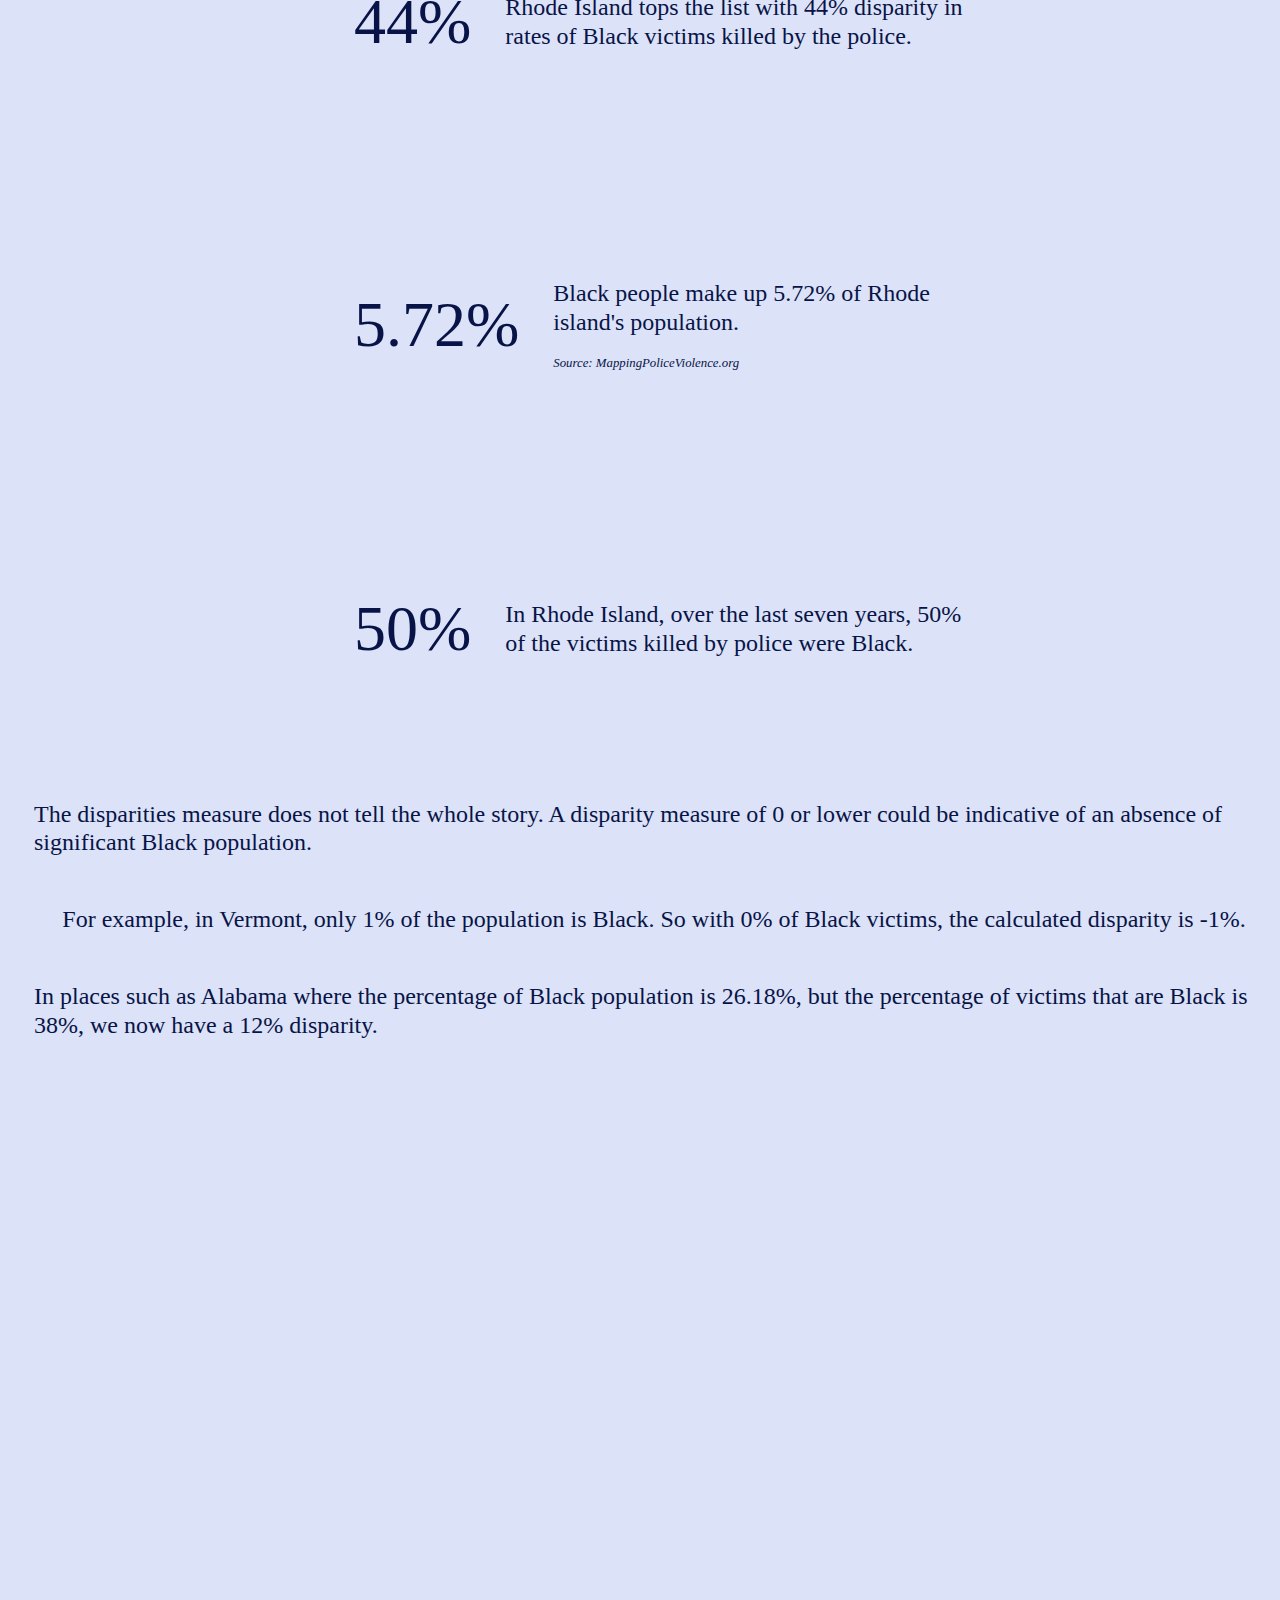
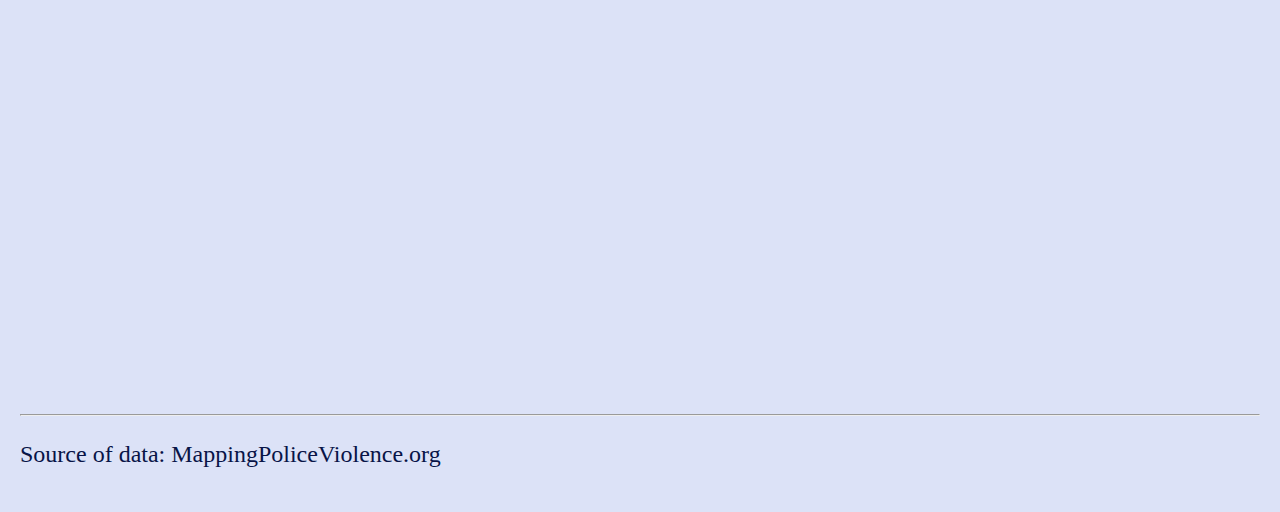
==== commit ec366cb0: "Update index.html" ====
--- a/index.html
+++ b/index.html
@@ -86,8 +86,8 @@
   </section>
   <section class="slide">
     <p>Disparity is calculated by subtracting the percentage of victims that are Black from the percentage of population that is African-American.</p>
-    <p>This is then compared to the overall killings in that population.</p>
-    <p>Black people are disproportionately being killed by police in some states more than others. See the graph below and hover over points to see the percentage of the Black population compared to the percentage of Black people being killed by police and the disparity.</p>
+    <p>Black people are disproportionately being killed by police in some states more than others.</p>
+    <p>See the graph below and hover over points to see the percentage of the Black population compared to the percentage of Black people being killed by police and the disparity.</p>
   </section>
   <section class="slide">
     <div class="stats">
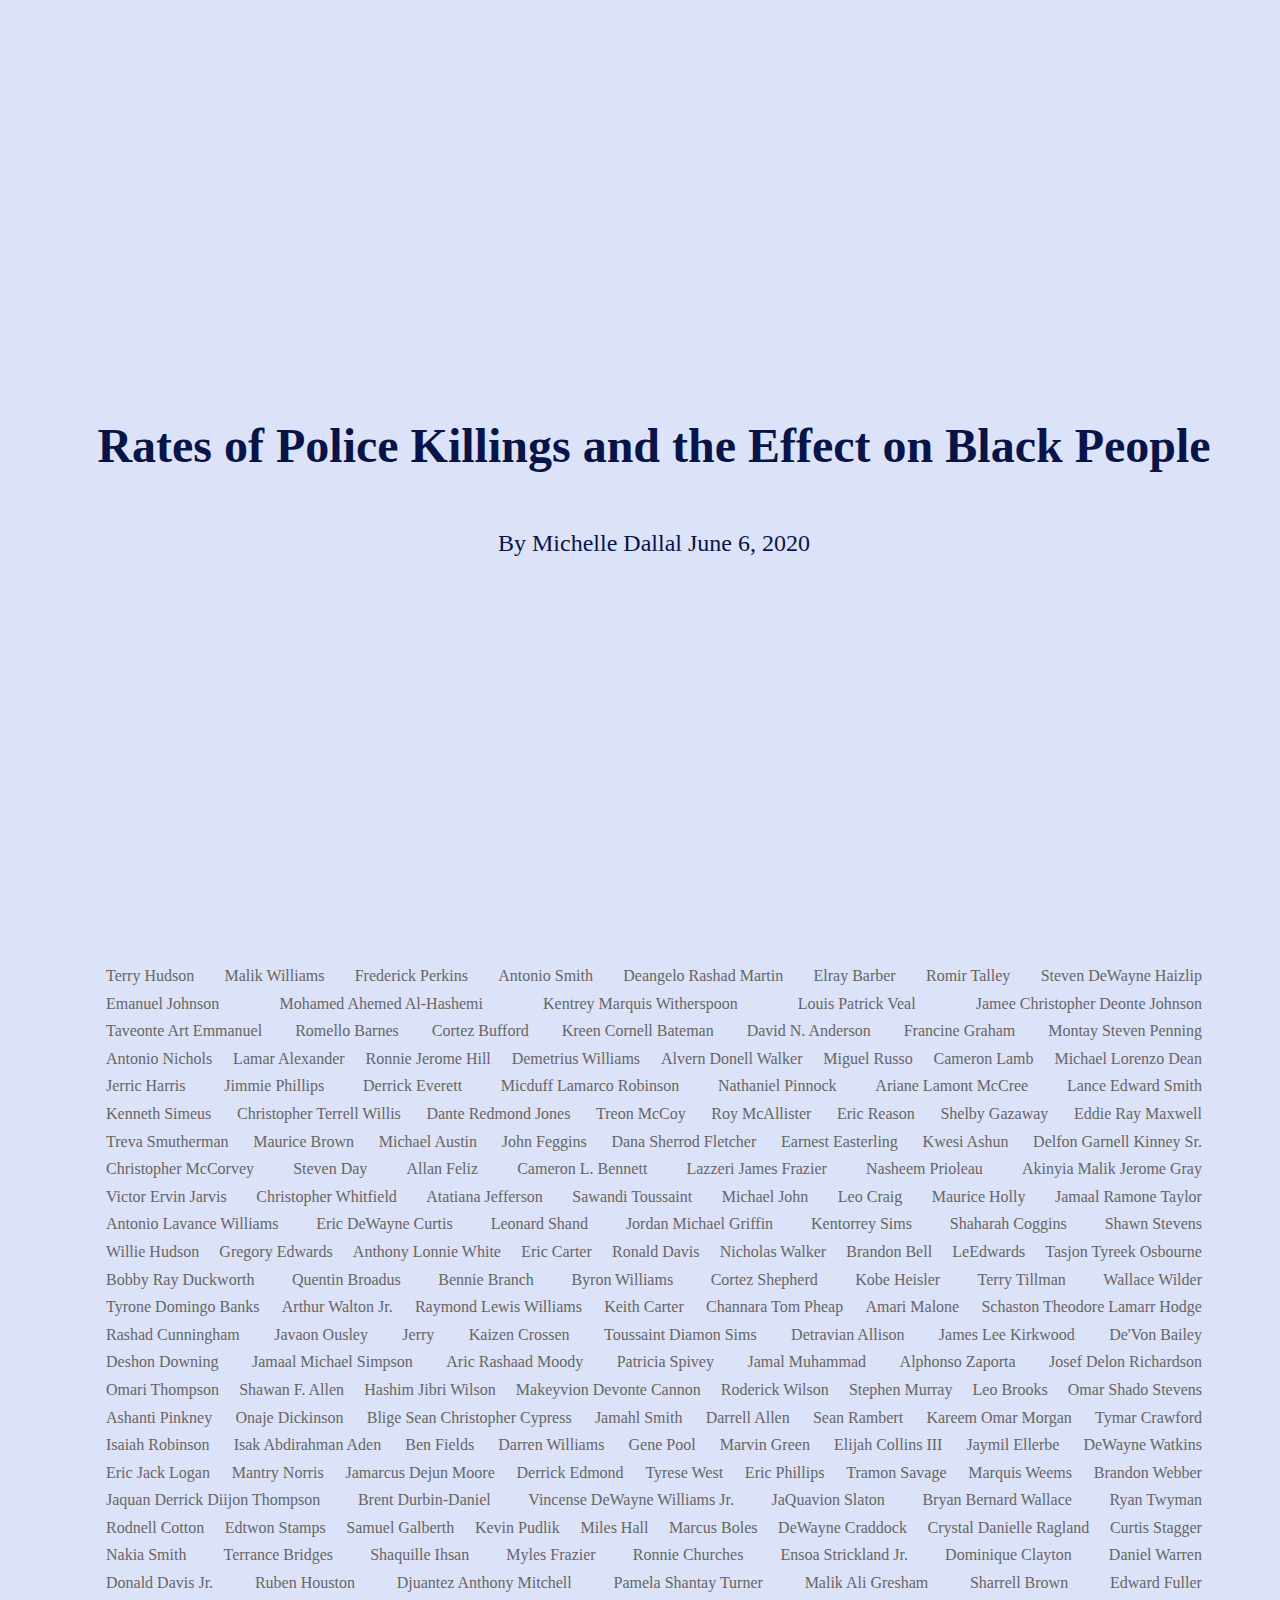
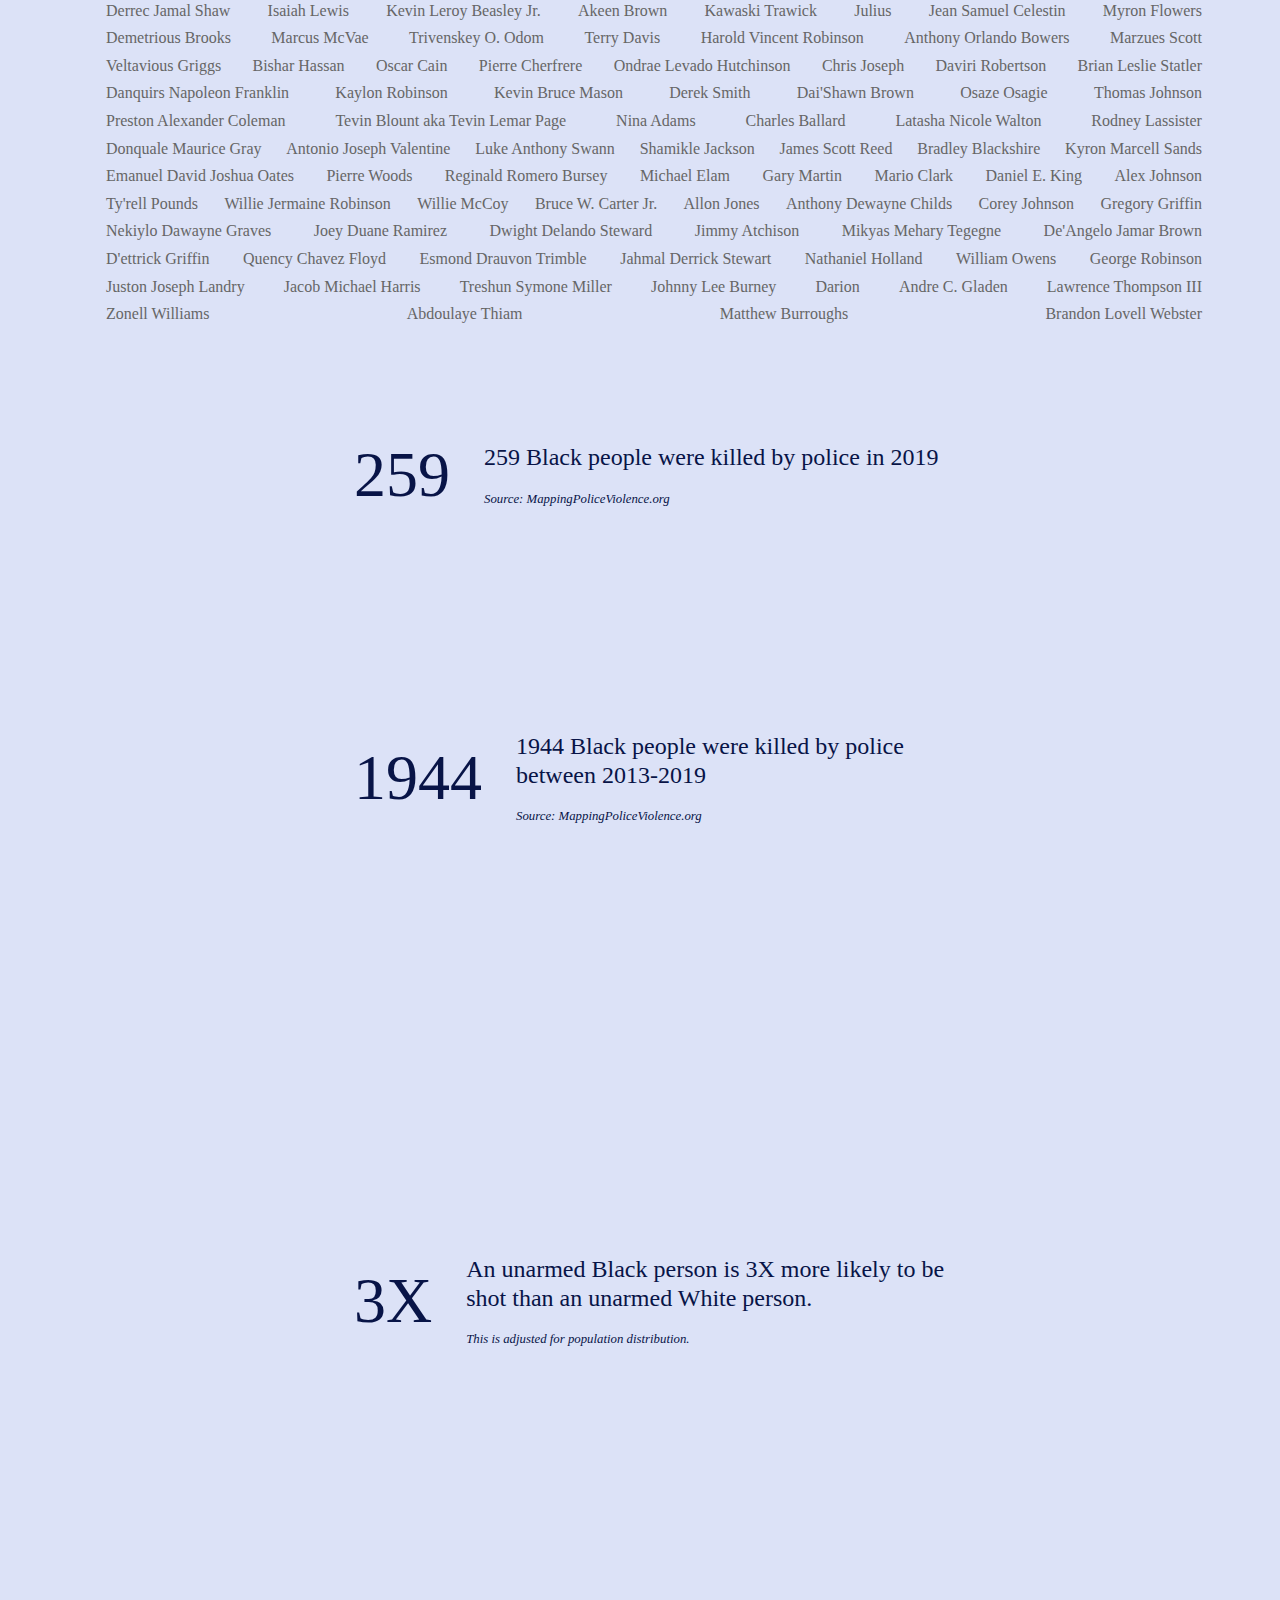
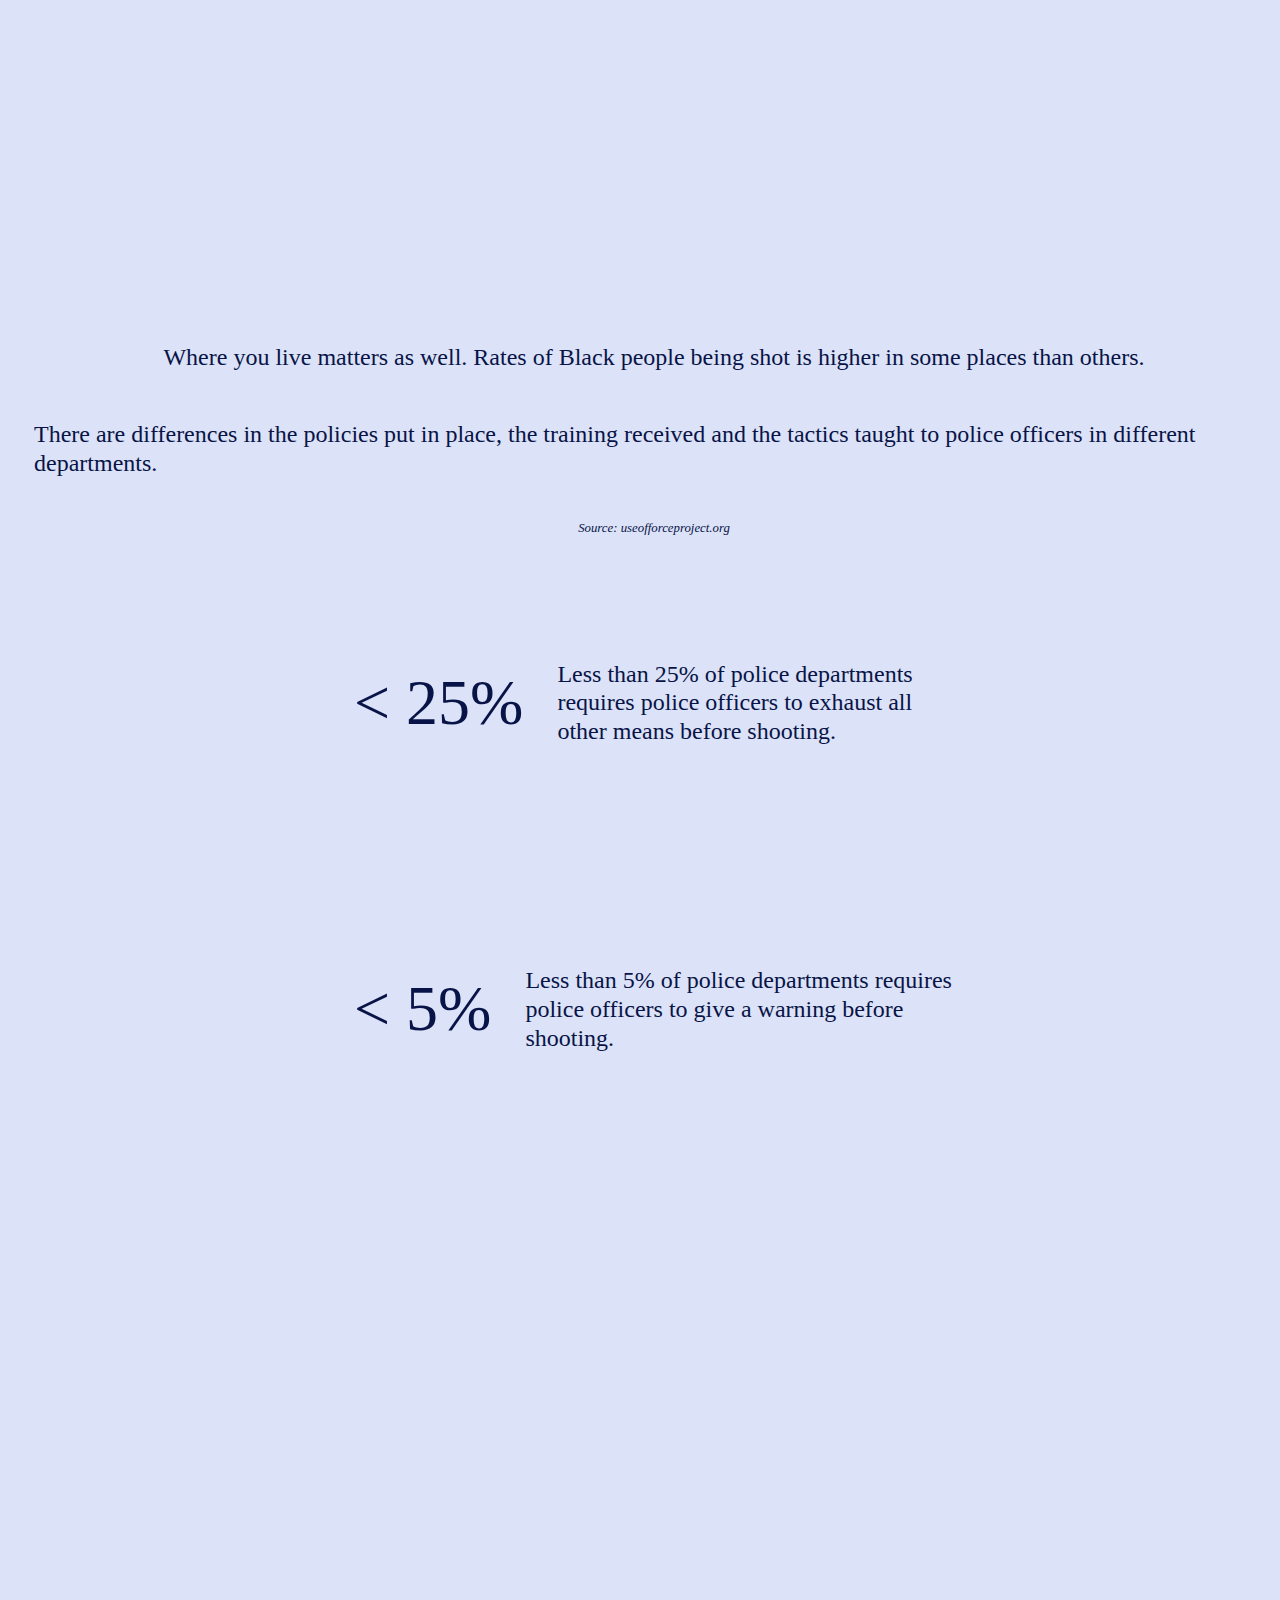
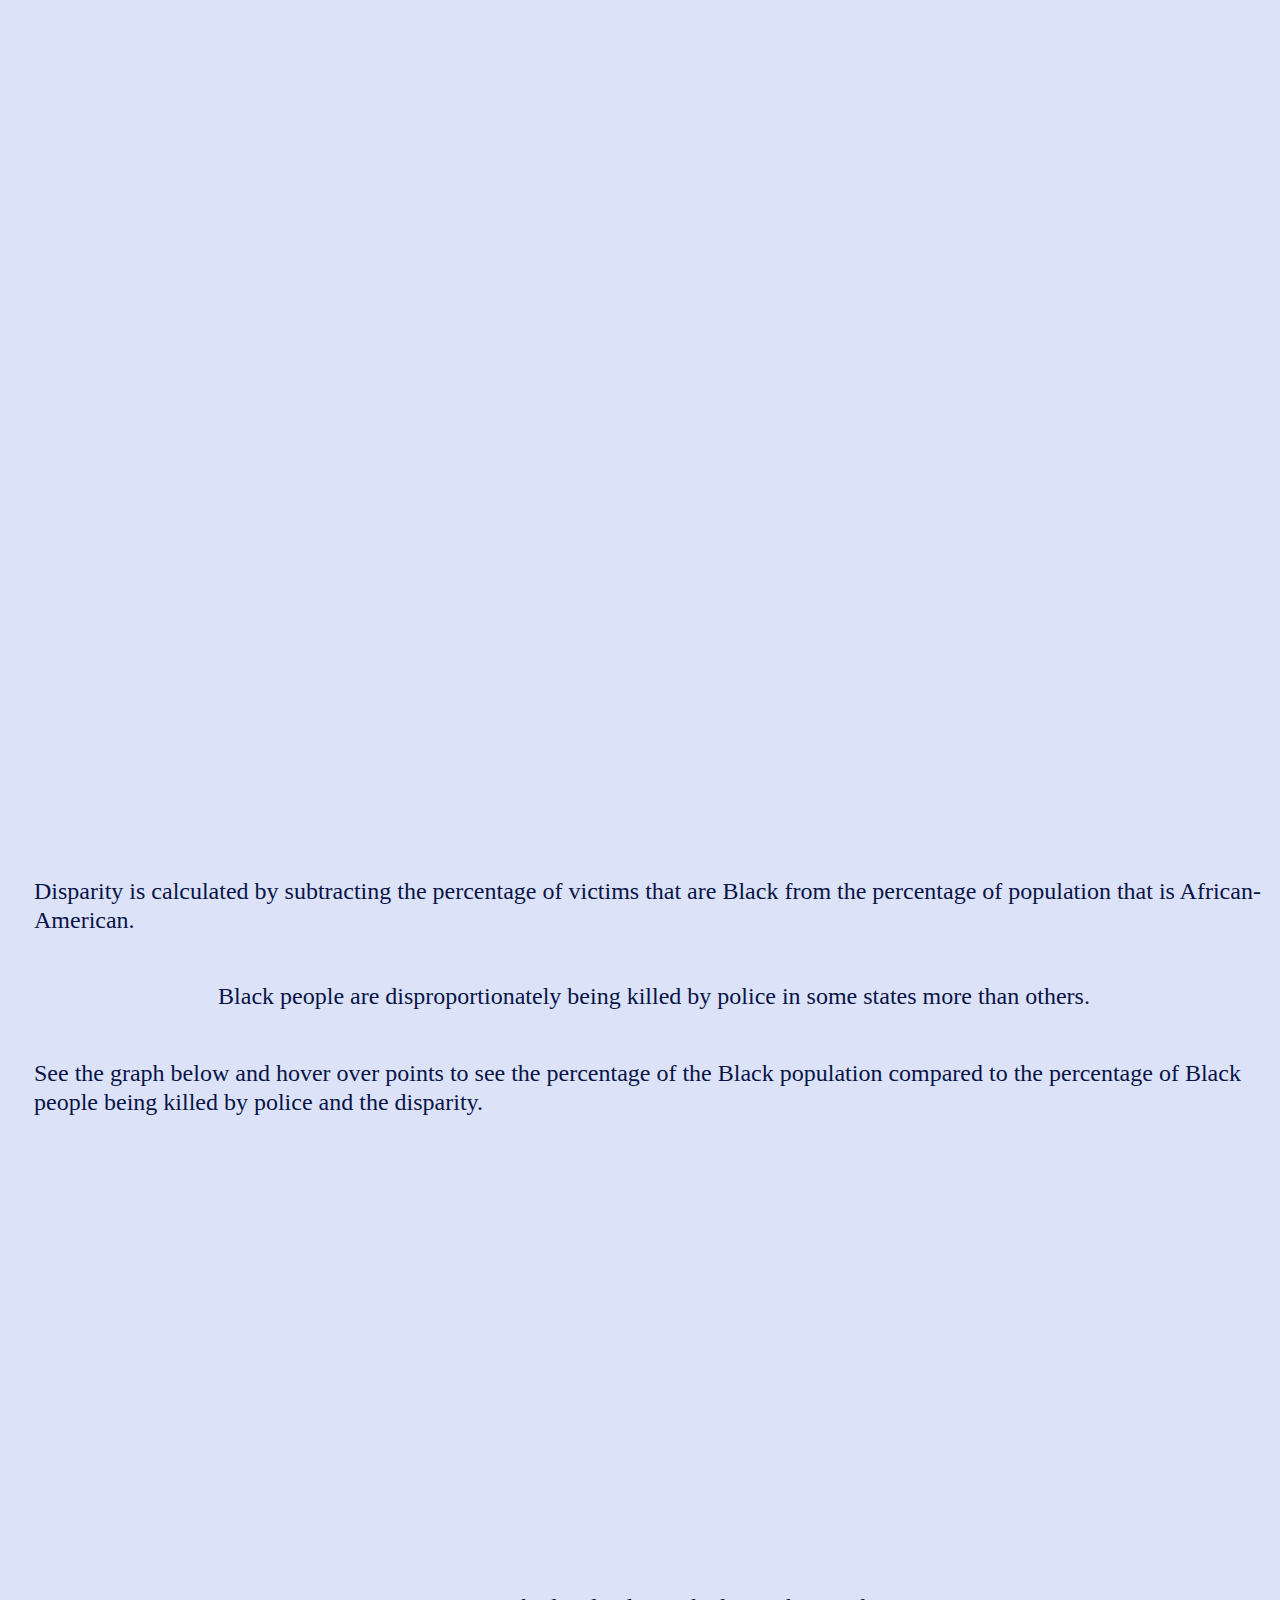
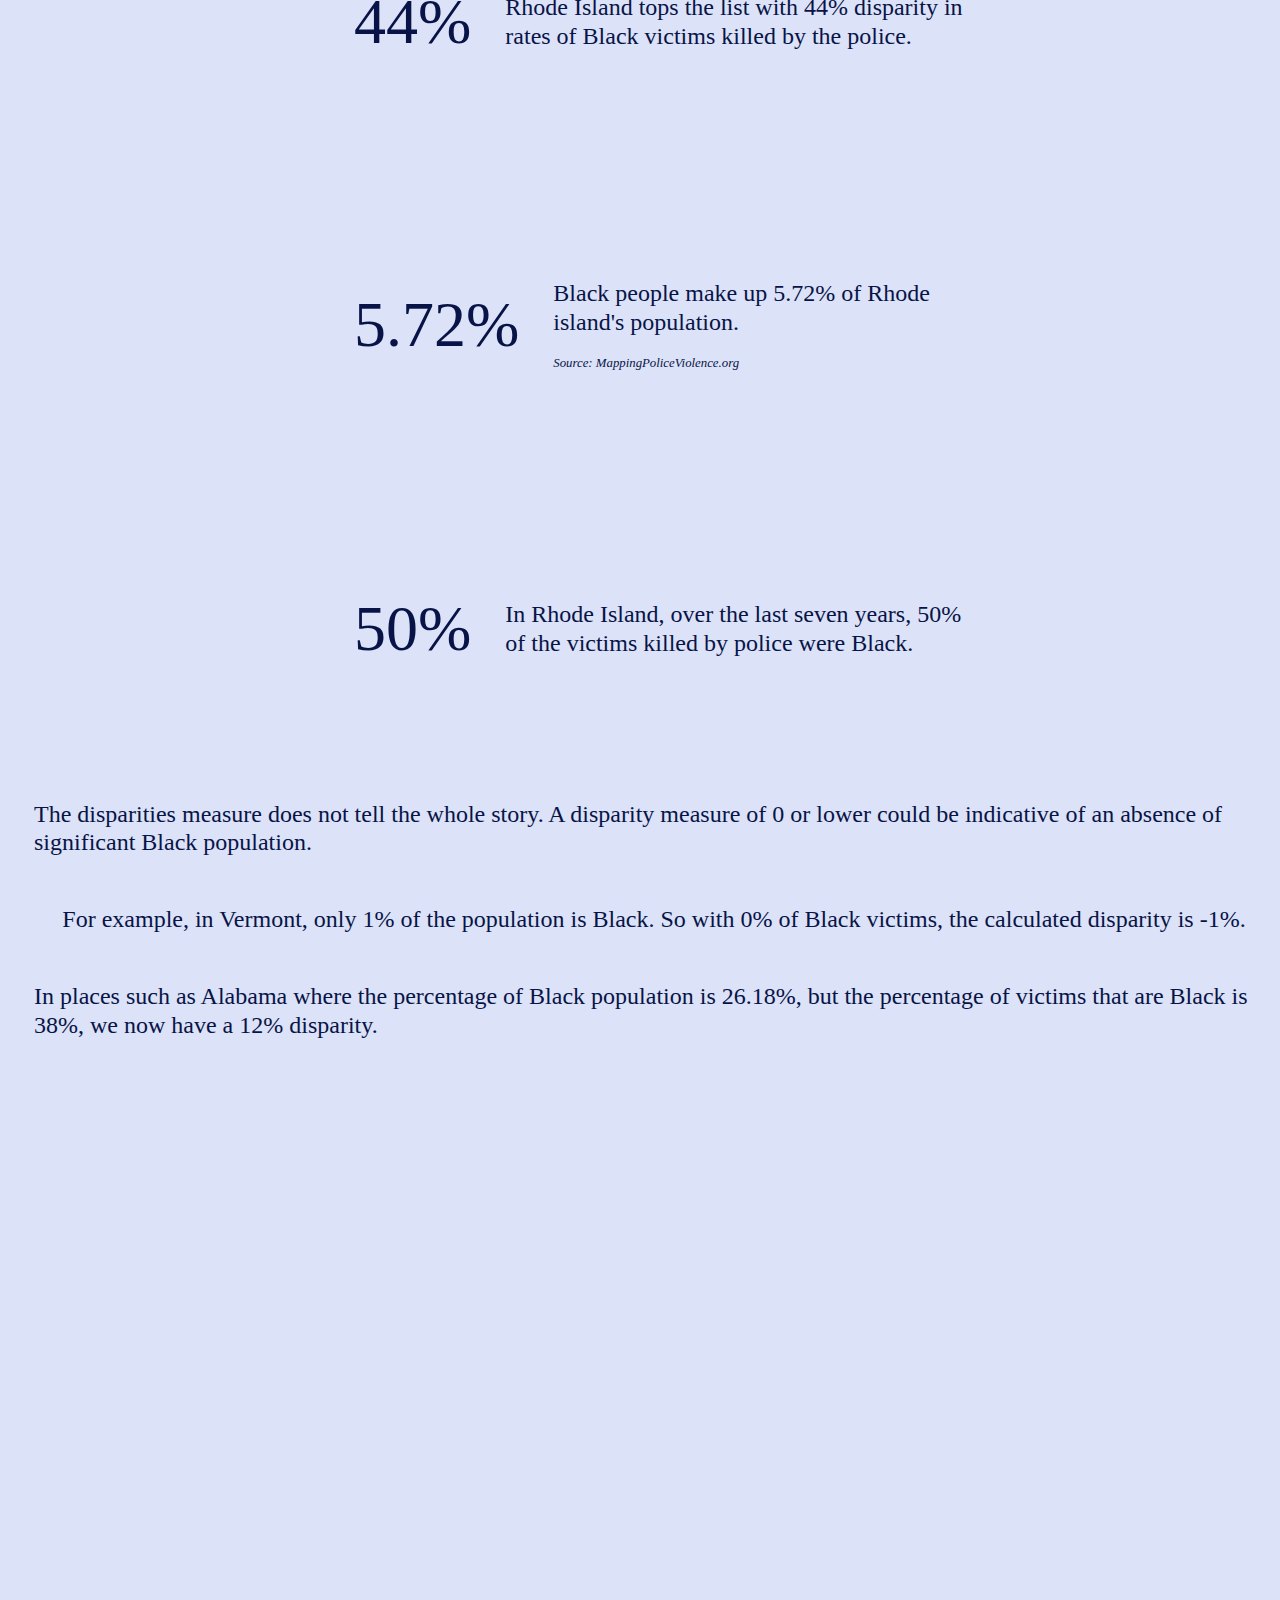
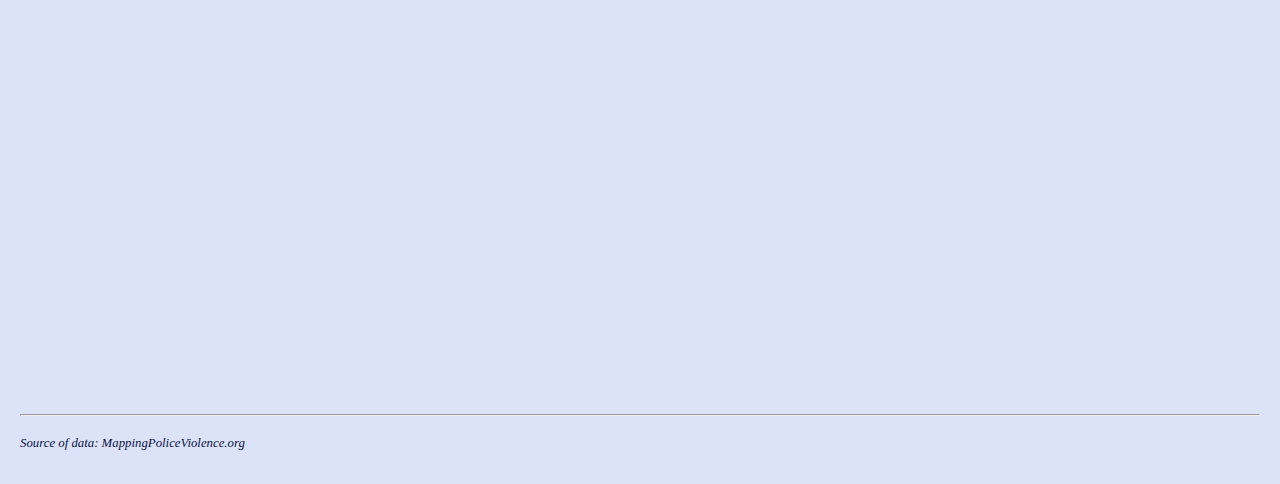
==== commit 95420601: "add class to source" ====
--- a/index.html
+++ b/index.html
@@ -130,6 +130,6 @@
     </script>
   </section>
   <hr>
-  <p>Source of data: MappingPoliceViolence.org</p> 
+  <p class="footnote">Source of data: MappingPoliceViolence.org</p> 
   </body>
 </html>
--- a/css/styles.css
+++ b/css/styles.css
@@ -89,7 +89,7 @@
   margin: 0;
 }
 
-div.finding p.footnote {
+div.finding p.footnote, p.footnote {
   font-size: 0.8em;
   font-style: italic;
   margin-top: 20px;
